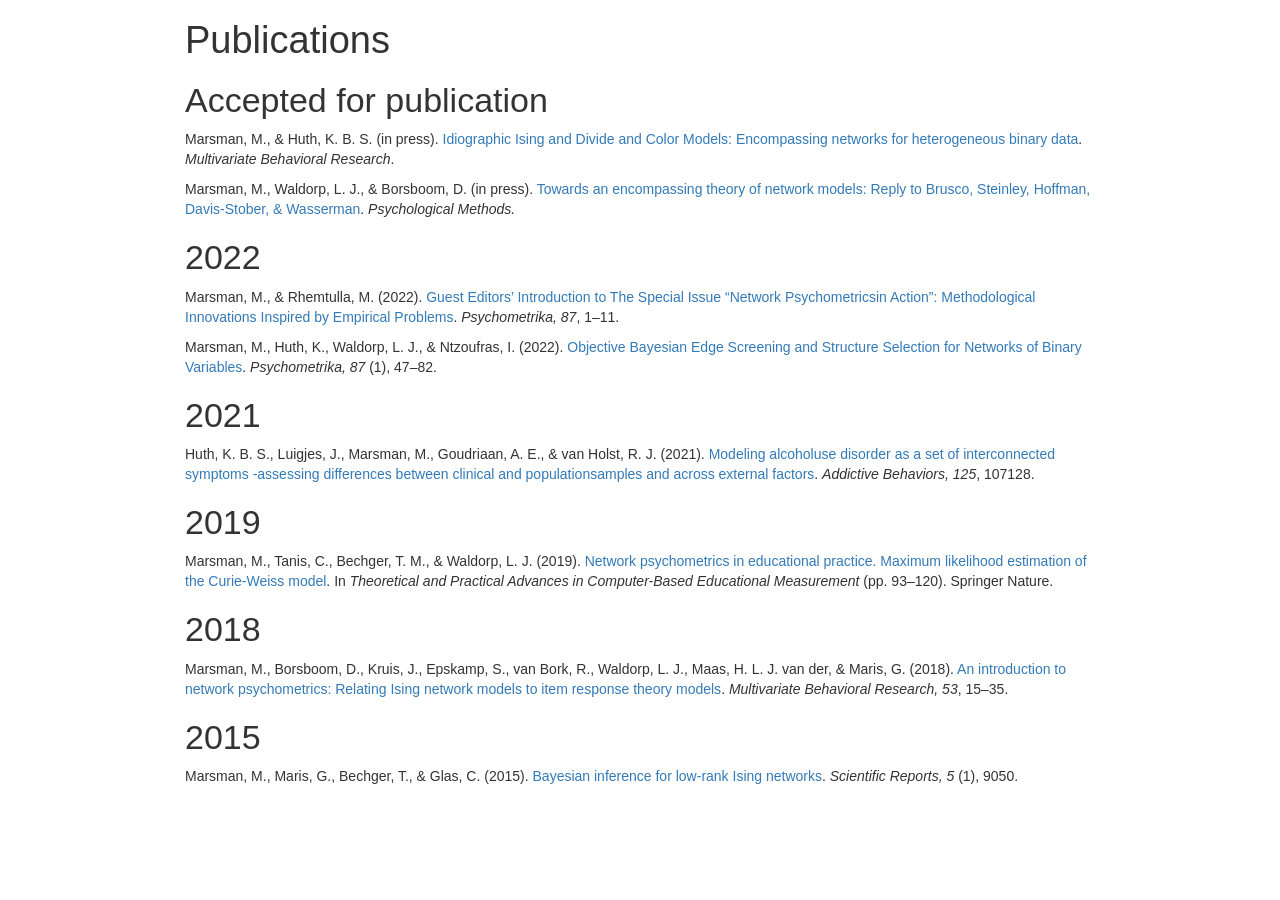
==== content/publication/_index.html @ 70ebfbbe "update literature in APA format" ====
<!DOCTYPE html>

<html>

<head>

<meta charset="utf-8" />
<meta name="generator" content="pandoc" />
<meta http-equiv="X-UA-Compatible" content="IE=EDGE" />




<title>Publications</title>

<script>// Pandoc 2.9 adds attributes on both header and div. We remove the former (to
// be compatible with the behavior of Pandoc < 2.8).
document.addEventListener('DOMContentLoaded', function(e) {
  var hs = document.querySelectorAll("div.section[class*='level'] > :first-child");
  var i, h, a;
  for (i = 0; i < hs.length; i++) {
    h = hs[i];
    if (!/^h[1-6]$/i.test(h.tagName)) continue;  // it should be a header h1-h6
    a = h.attributes;
    while (a.length > 0) h.removeAttribute(a[0].name);
  }
});
</script>
<script>/*! jQuery v3.6.0 | (c) OpenJS Foundation and other contributors | jquery.org/license */
!function(e,t){"use strict";"object"==typeof module&&"object"==typeof module.exports?module.exports=e.document?t(e,!0):function(e){if(!e.document)throw new Error("jQuery requires a window with a document");return t(e)}:t(e)}("undefined"!=typeof window?window:this,function(C,e){"use strict";var t=[],r=Object.getPrototypeOf,s=t.slice,g=t.flat?function(e){return t.flat.call(e)}:function(e){return t.concat.apply([],e)},u=t.push,i=t.indexOf,n={},o=n.toString,v=n.hasOwnProperty,a=v.toString,l=a.call(Object),y={},m=function(e){return"function"==typeof e&&"number"!=typeof e.nodeType&&"function"!=typeof e.item},x=function(e){return null!=e&&e===e.window},E=C.document,c={type:!0,src:!0,nonce:!0,noModule:!0};function b(e,t,n){var r,i,o=(n=n||E).createElement("script");if(o.text=e,t)for(r in c)(i=t[r]||t.getAttribute&&t.getAttribute(r))&&o.setAttribute(r,i);n.head.appendChild(o).parentNode.removeChild(o)}function w(e){return null==e?e+"":"object"==typeof e||"function"==typeof e?n[o.call(e)]||"object":typeof e}var f="3.6.0",S=function(e,t){return new S.fn.init(e,t)};function p(e){var t=!!e&&"length"in e&&e.length,n=w(e);return!m(e)&&!x(e)&&("array"===n||0===t||"number"==typeof t&&0<t&&t-1 in e)}S.fn=S.prototype={jquery:f,constructor:S,length:0,toArray:function(){return s.call(this)},get:function(e){return null==e?s.call(this):e<0?this[e+this.length]:this[e]},pushStack:function(e){var t=S.merge(this.constructor(),e);return t.prevObject=this,t},each:function(e){return S.each(this,e)},map:function(n){return this.pushStack(S.map(this,function(e,t){return n.call(e,t,e)}))},slice:function(){return this.pushStack(s.apply(this,arguments))},first:function(){return this.eq(0)},last:function(){return this.eq(-1)},even:function(){return this.pushStack(S.grep(this,function(e,t){return(t+1)%2}))},odd:function(){return this.pushStack(S.grep(this,function(e,t){return t%2}))},eq:function(e){var t=this.length,n=+e+(e<0?t:0);return this.pushStack(0<=n&&n<t?[this[n]]:[])},end:function(){return this.prevObject||this.constructor()},push:u,sort:t.sort,splice:t.splice},S.extend=S.fn.extend=function(){var e,t,n,r,i,o,a=arguments[0]||{},s=1,u=arguments.length,l=!1;for("boolean"==typeof a&&(l=a,a=arguments[s]||{},s++),"object"==typeof a||m(a)||(a={}),s===u&&(a=this,s--);s<u;s++)if(null!=(e=arguments[s]))for(t in e)r=e[t],"__proto__"!==t&&a!==r&&(l&&r&&(S.isPlainObject(r)||(i=Array.isArray(r)))?(n=a[t],o=i&&!Array.isArray(n)?[]:i||S.isPlainObject(n)?n:{},i=!1,a[t]=S.extend(l,o,r)):void 0!==r&&(a[t]=r));return a},S.extend({expando:"jQuery"+(f+Math.random()).replace(/\D/g,""),isReady:!0,error:function(e){throw new Error(e)},noop:function(){},isPlainObject:function(e){var t,n;return!(!e||"[object Object]"!==o.call(e))&&(!(t=r(e))||"function"==typeof(n=v.call(t,"constructor")&&t.constructor)&&a.call(n)===l)},isEmptyObject:function(e){var t;for(t in e)return!1;return!0},globalEval:function(e,t,n){b(e,{nonce:t&&t.nonce},n)},each:function(e,t){var n,r=0;if(p(e)){for(n=e.length;r<n;r++)if(!1===t.call(e[r],r,e[r]))break}else for(r in e)if(!1===t.call(e[r],r,e[r]))break;return e},makeArray:function(e,t){var n=t||[];return null!=e&&(p(Object(e))?S.merge(n,"string"==typeof e?[e]:e):u.call(n,e)),n},inArray:function(e,t,n){return null==t?-1:i.call(t,e,n)},merge:function(e,t){for(var n=+t.length,r=0,i=e.length;r<n;r++)e[i++]=t[r];return e.length=i,e},grep:function(e,t,n){for(var r=[],i=0,o=e.length,a=!n;i<o;i++)!t(e[i],i)!==a&&r.push(e[i]);return r},map:function(e,t,n){var r,i,o=0,a=[];if(p(e))for(r=e.length;o<r;o++)null!=(i=t(e[o],o,n))&&a.push(i);else for(o in e)null!=(i=t(e[o],o,n))&&a.push(i);return g(a)},guid:1,support:y}),"function"==typeof Symbol&&(S.fn[Symbol.iterator]=t[Symbol.iterator]),S.each("Boolean Number String Function Array Date RegExp Object Error Symbol".split(" "),function(e,t){n["[object "+t+"]"]=t.toLowerCase()});var d=function(n){var e,d,b,o,i,h,f,g,w,u,l,T,C,a,E,v,s,c,y,S="sizzle"+1*new Date,p=n.document,k=0,r=0,m=ue(),x=ue(),A=ue(),N=ue(),j=function(e,t){return e===t&&(l=!0),0},D={}.hasOwnProperty,t=[],q=t.pop,L=t.push,H=t.push,O=t.slice,P=function(e,t){for(var n=0,r=e.length;n<r;n++)if(e[n]===t)return n;return-1},R="checked|selected|async|autofocus|autoplay|controls|defer|disabled|hidden|ismap|loop|multiple|open|readonly|required|scoped",M="[\\x20\\t\\r\\n\\f]",I="(?:\\\\[\\da-fA-F]{1,6}"+M+"?|\\\\[^\\r\\n\\f]|[\\w-]|[^\0-\\x7f])+",W="\\["+M+"*("+I+")(?:"+M+"*([*^$|!~]?=)"+M+"*(?:'((?:\\\\.|[^\\\\'])*)'|\"((?:\\\\.|[^\\\\\"])*)\"|("+I+"))|)"+M+"*\\]",F=":("+I+")(?:\\((('((?:\\\\.|[^\\\\'])*)'|\"((?:\\\\.|[^\\\\\"])*)\")|((?:\\\\.|[^\\\\()[\\]]|"+W+")*)|.*)\\)|)",B=new RegExp(M+"+","g"),$=new RegExp("^"+M+"+|((?:^|[^\\\\])(?:\\\\.)*)"+M+"+$","g"),_=new RegExp("^"+M+"*,"+M+"*"),z=new RegExp("^"+M+"*([>+~]|"+M+")"+M+"*"),U=new RegExp(M+"|>"),X=new RegExp(F),V=new RegExp("^"+I+"$"),G={ID:new RegExp("^#("+I+")"),CLASS:new RegExp("^\\.("+I+")"),TAG:new RegExp("^("+I+"|[*])"),ATTR:new RegExp("^"+W),PSEUDO:new RegExp("^"+F),CHILD:new RegExp("^:(only|first|last|nth|nth-last)-(child|of-type)(?:\\("+M+"*(even|odd|(([+-]|)(\\d*)n|)"+M+"*(?:([+-]|)"+M+"*(\\d+)|))"+M+"*\\)|)","i"),bool:new RegExp("^(?:"+R+")$","i"),needsContext:new RegExp("^"+M+"*[>+~]|:(even|odd|eq|gt|lt|nth|first|last)(?:\\("+M+"*((?:-\\d)?\\d*)"+M+"*\\)|)(?=[^-]|$)","i")},Y=/HTML$/i,Q=/^(?:input|select|textarea|button)$/i,J=/^h\d$/i,K=/^[^{]+\{\s*\[native \w/,Z=/^(?:#([\w-]+)|(\w+)|\.([\w-]+))$/,ee=/[+~]/,te=new RegExp("\\\\[\\da-fA-F]{1,6}"+M+"?|\\\\([^\\r\\n\\f])","g"),ne=function(e,t){var n="0x"+e.slice(1)-65536;return t||(n<0?String.fromCharCode(n+65536):String.fromCharCode(n>>10|55296,1023&n|56320))},re=/([\0-\x1f\x7f]|^-?\d)|^-$|[^\0-\x1f\x7f-\uFFFF\w-]/g,ie=function(e,t){return t?"\0"===e?"\ufffd":e.slice(0,-1)+"\\"+e.charCodeAt(e.length-1).toString(16)+" ":"\\"+e},oe=function(){T()},ae=be(function(e){return!0===e.disabled&&"fieldset"===e.nodeName.toLowerCase()},{dir:"parentNode",next:"legend"});try{H.apply(t=O.call(p.childNodes),p.childNodes),t[p.childNodes.length].nodeType}catch(e){H={apply:t.length?function(e,t){L.apply(e,O.call(t))}:function(e,t){var n=e.length,r=0;while(e[n++]=t[r++]);e.length=n-1}}}function se(t,e,n,r){var i,o,a,s,u,l,c,f=e&&e.ownerDocument,p=e?e.nodeType:9;if(n=n||[],"string"!=typeof t||!t||1!==p&&9!==p&&11!==p)return n;if(!r&&(T(e),e=e||C,E)){if(11!==p&&(u=Z.exec(t)))if(i=u[1]){if(9===p){if(!(a=e.getElementById(i)))return n;if(a.id===i)return n.push(a),n}else if(f&&(a=f.getElementById(i))&&y(e,a)&&a.id===i)return n.push(a),n}else{if(u[2])return H.apply(n,e.getElementsByTagName(t)),n;if((i=u[3])&&d.getElementsByClassName&&e.getElementsByClassName)return H.apply(n,e.getElementsByClassName(i)),n}if(d.qsa&&!N[t+" "]&&(!v||!v.test(t))&&(1!==p||"object"!==e.nodeName.toLowerCase())){if(c=t,f=e,1===p&&(U.test(t)||z.test(t))){(f=ee.test(t)&&ye(e.parentNode)||e)===e&&d.scope||((s=e.getAttribute("id"))?s=s.replace(re,ie):e.setAttribute("id",s=S)),o=(l=h(t)).length;while(o--)l[o]=(s?"#"+s:":scope")+" "+xe(l[o]);c=l.join(",")}try{return H.apply(n,f.querySelectorAll(c)),n}catch(e){N(t,!0)}finally{s===S&&e.removeAttribute("id")}}}return g(t.replace($,"$1"),e,n,r)}function ue(){var r=[];return function e(t,n){return r.push(t+" ")>b.cacheLength&&delete e[r.shift()],e[t+" "]=n}}function le(e){return e[S]=!0,e}function ce(e){var t=C.createElement("fieldset");try{return!!e(t)}catch(e){return!1}finally{t.parentNode&&t.parentNode.removeChild(t),t=null}}function fe(e,t){var n=e.split("|"),r=n.length;while(r--)b.attrHandle[n[r]]=t}function pe(e,t){var n=t&&e,r=n&&1===e.nodeType&&1===t.nodeType&&e.sourceIndex-t.sourceIndex;if(r)return r;if(n)while(n=n.nextSibling)if(n===t)return-1;return e?1:-1}function de(t){return function(e){return"input"===e.nodeName.toLowerCase()&&e.type===t}}function he(n){return function(e){var t=e.nodeName.toLowerCase();return("input"===t||"button"===t)&&e.type===n}}function ge(t){return function(e){return"form"in e?e.parentNode&&!1===e.disabled?"label"in e?"label"in e.parentNode?e.parentNode.disabled===t:e.disabled===t:e.isDisabled===t||e.isDisabled!==!t&&ae(e)===t:e.disabled===t:"label"in e&&e.disabled===t}}function ve(a){return le(function(o){return o=+o,le(function(e,t){var n,r=a([],e.length,o),i=r.length;while(i--)e[n=r[i]]&&(e[n]=!(t[n]=e[n]))})})}function ye(e){return e&&"undefined"!=typeof e.getElementsByTagName&&e}for(e in d=se.support={},i=se.isXML=function(e){var t=e&&e.namespaceURI,n=e&&(e.ownerDocument||e).documentElement;return!Y.test(t||n&&n.nodeName||"HTML")},T=se.setDocument=function(e){var t,n,r=e?e.ownerDocument||e:p;return r!=C&&9===r.nodeType&&r.documentElement&&(a=(C=r).documentElement,E=!i(C),p!=C&&(n=C.defaultView)&&n.top!==n&&(n.addEventListener?n.addEventListener("unload",oe,!1):n.attachEvent&&n.attachEvent("onunload",oe)),d.scope=ce(function(e){return a.appendChild(e).appendChild(C.createElement("div")),"undefined"!=typeof e.querySelectorAll&&!e.querySelectorAll(":scope fieldset div").length}),d.attributes=ce(function(e){return e.className="i",!e.getAttribute("className")}),d.getElementsByTagName=ce(function(e){return e.appendChild(C.createComment("")),!e.getElementsByTagName("*").length}),d.getElementsByClassName=K.test(C.getElementsByClassName),d.getById=ce(function(e){return a.appendChild(e).id=S,!C.getElementsByName||!C.getElementsByName(S).length}),d.getById?(b.filter.ID=function(e){var t=e.replace(te,ne);return function(e){return e.getAttribute("id")===t}},b.find.ID=function(e,t){if("undefined"!=typeof t.getElementById&&E){var n=t.getElementById(e);return n?[n]:[]}}):(b.filter.ID=function(e){var n=e.replace(te,ne);return function(e){var t="undefined"!=typeof e.getAttributeNode&&e.getAttributeNode("id");return t&&t.value===n}},b.find.ID=function(e,t){if("undefined"!=typeof t.getElementById&&E){var n,r,i,o=t.getElementById(e);if(o){if((n=o.getAttributeNode("id"))&&n.value===e)return[o];i=t.getElementsByName(e),r=0;while(o=i[r++])if((n=o.getAttributeNode("id"))&&n.value===e)return[o]}return[]}}),b.find.TAG=d.getElementsByTagName?function(e,t){return"undefined"!=typeof t.getElementsByTagName?t.getElementsByTagName(e):d.qsa?t.querySelectorAll(e):void 0}:function(e,t){var n,r=[],i=0,o=t.getElementsByTagName(e);if("*"===e){while(n=o[i++])1===n.nodeType&&r.push(n);return r}return o},b.find.CLASS=d.getElementsByClassName&&function(e,t){if("undefined"!=typeof t.getElementsByClassName&&E)return t.getElementsByClassName(e)},s=[],v=[],(d.qsa=K.test(C.querySelectorAll))&&(ce(function(e){var t;a.appendChild(e).innerHTML="<a id='"+S+"'></a><select id='"+S+"-\r\\' msallowcapture=''><option selected=''></option></select>",e.querySelectorAll("[msallowcapture^='']").length&&v.push("[*^$]="+M+"*(?:''|\"\")"),e.querySelectorAll("[selected]").length||v.push("\\["+M+"*(?:value|"+R+")"),e.querySelectorAll("[id~="+S+"-]").length||v.push("~="),(t=C.createElement("input")).setAttribute("name",""),e.appendChild(t),e.querySelectorAll("[name='']").length||v.push("\\["+M+"*name"+M+"*="+M+"*(?:''|\"\")"),e.querySelectorAll(":checked").length||v.push(":checked"),e.querySelectorAll("a#"+S+"+*").length||v.push(".#.+[+~]"),e.querySelectorAll("\\\f"),v.push("[\\r\\n\\f]")}),ce(function(e){e.innerHTML="<a href='' disabled='disabled'></a><select disabled='disabled'><option/></select>";var t=C.createElement("input");t.setAttribute("type","hidden"),e.appendChild(t).setAttribute("name","D"),e.querySelectorAll("[name=d]").length&&v.push("name"+M+"*[*^$|!~]?="),2!==e.querySelectorAll(":enabled").length&&v.push(":enabled",":disabled"),a.appendChild(e).disabled=!0,2!==e.querySelectorAll(":disabled").length&&v.push(":enabled",":disabled"),e.querySelectorAll("*,:x"),v.push(",.*:")})),(d.matchesSelector=K.test(c=a.matches||a.webkitMatchesSelector||a.mozMatchesSelector||a.oMatchesSelector||a.msMatchesSelector))&&ce(function(e){d.disconnectedMatch=c.call(e,"*"),c.call(e,"[s!='']:x"),s.push("!=",F)}),v=v.length&&new RegExp(v.join("|")),s=s.length&&new RegExp(s.join("|")),t=K.test(a.compareDocumentPosition),y=t||K.test(a.contains)?function(e,t){var n=9===e.nodeType?e.documentElement:e,r=t&&t.parentNode;return e===r||!(!r||1!==r.nodeType||!(n.contains?n.contains(r):e.compareDocumentPosition&&16&e.compareDocumentPosition(r)))}:function(e,t){if(t)while(t=t.parentNode)if(t===e)return!0;return!1},j=t?function(e,t){if(e===t)return l=!0,0;var n=!e.compareDocumentPosition-!t.compareDocumentPosition;return n||(1&(n=(e.ownerDocument||e)==(t.ownerDocument||t)?e.compareDocumentPosition(t):1)||!d.sortDetached&&t.compareDocumentPosition(e)===n?e==C||e.ownerDocument==p&&y(p,e)?-1:t==C||t.ownerDocument==p&&y(p,t)?1:u?P(u,e)-P(u,t):0:4&n?-1:1)}:function(e,t){if(e===t)return l=!0,0;var n,r=0,i=e.parentNode,o=t.parentNode,a=[e],s=[t];if(!i||!o)return e==C?-1:t==C?1:i?-1:o?1:u?P(u,e)-P(u,t):0;if(i===o)return pe(e,t);n=e;while(n=n.parentNode)a.unshift(n);n=t;while(n=n.parentNode)s.unshift(n);while(a[r]===s[r])r++;return r?pe(a[r],s[r]):a[r]==p?-1:s[r]==p?1:0}),C},se.matches=function(e,t){return se(e,null,null,t)},se.matchesSelector=function(e,t){if(T(e),d.matchesSelector&&E&&!N[t+" "]&&(!s||!s.test(t))&&(!v||!v.test(t)))try{var n=c.call(e,t);if(n||d.disconnectedMatch||e.document&&11!==e.document.nodeType)return n}catch(e){N(t,!0)}return 0<se(t,C,null,[e]).length},se.contains=function(e,t){return(e.ownerDocument||e)!=C&&T(e),y(e,t)},se.attr=function(e,t){(e.ownerDocument||e)!=C&&T(e);var n=b.attrHandle[t.toLowerCase()],r=n&&D.call(b.attrHandle,t.toLowerCase())?n(e,t,!E):void 0;return void 0!==r?r:d.attributes||!E?e.getAttribute(t):(r=e.getAttributeNode(t))&&r.specified?r.value:null},se.escape=function(e){return(e+"").replace(re,ie)},se.error=function(e){throw new Error("Syntax error, unrecognized expression: "+e)},se.uniqueSort=function(e){var t,n=[],r=0,i=0;if(l=!d.detectDuplicates,u=!d.sortStable&&e.slice(0),e.sort(j),l){while(t=e[i++])t===e[i]&&(r=n.push(i));while(r--)e.splice(n[r],1)}return u=null,e},o=se.getText=function(e){var t,n="",r=0,i=e.nodeType;if(i){if(1===i||9===i||11===i){if("string"==typeof e.textContent)return e.textContent;for(e=e.firstChild;e;e=e.nextSibling)n+=o(e)}else if(3===i||4===i)return e.nodeValue}else while(t=e[r++])n+=o(t);return n},(b=se.selectors={cacheLength:50,createPseudo:le,match:G,attrHandle:{},find:{},relative:{">":{dir:"parentNode",first:!0}," ":{dir:"parentNode"},"+":{dir:"previousSibling",first:!0},"~":{dir:"previousSibling"}},preFilter:{ATTR:function(e){return e[1]=e[1].replace(te,ne),e[3]=(e[3]||e[4]||e[5]||"").replace(te,ne),"~="===e[2]&&(e[3]=" "+e[3]+" "),e.slice(0,4)},CHILD:function(e){return e[1]=e[1].toLowerCase(),"nth"===e[1].slice(0,3)?(e[3]||se.error(e[0]),e[4]=+(e[4]?e[5]+(e[6]||1):2*("even"===e[3]||"odd"===e[3])),e[5]=+(e[7]+e[8]||"odd"===e[3])):e[3]&&se.error(e[0]),e},PSEUDO:function(e){var t,n=!e[6]&&e[2];return G.CHILD.test(e[0])?null:(e[3]?e[2]=e[4]||e[5]||"":n&&X.test(n)&&(t=h(n,!0))&&(t=n.indexOf(")",n.length-t)-n.length)&&(e[0]=e[0].slice(0,t),e[2]=n.slice(0,t)),e.slice(0,3))}},filter:{TAG:function(e){var t=e.replace(te,ne).toLowerCase();return"*"===e?function(){return!0}:function(e){return e.nodeName&&e.nodeName.toLowerCase()===t}},CLASS:function(e){var t=m[e+" "];return t||(t=new RegExp("(^|"+M+")"+e+"("+M+"|$)"))&&m(e,function(e){return t.test("string"==typeof e.className&&e.className||"undefined"!=typeof e.getAttribute&&e.getAttribute("class")||"")})},ATTR:function(n,r,i){return function(e){var t=se.attr(e,n);return null==t?"!="===r:!r||(t+="","="===r?t===i:"!="===r?t!==i:"^="===r?i&&0===t.indexOf(i):"*="===r?i&&-1<t.indexOf(i):"$="===r?i&&t.slice(-i.length)===i:"~="===r?-1<(" "+t.replace(B," ")+" ").indexOf(i):"|="===r&&(t===i||t.slice(0,i.length+1)===i+"-"))}},CHILD:function(h,e,t,g,v){var y="nth"!==h.slice(0,3),m="last"!==h.slice(-4),x="of-type"===e;return 1===g&&0===v?function(e){return!!e.parentNode}:function(e,t,n){var r,i,o,a,s,u,l=y!==m?"nextSibling":"previousSibling",c=e.parentNode,f=x&&e.nodeName.toLowerCase(),p=!n&&!x,d=!1;if(c){if(y){while(l){a=e;while(a=a[l])if(x?a.nodeName.toLowerCase()===f:1===a.nodeType)return!1;u=l="only"===h&&!u&&"nextSibling"}return!0}if(u=[m?c.firstChild:c.lastChild],m&&p){d=(s=(r=(i=(o=(a=c)[S]||(a[S]={}))[a.uniqueID]||(o[a.uniqueID]={}))[h]||[])[0]===k&&r[1])&&r[2],a=s&&c.childNodes[s];while(a=++s&&a&&a[l]||(d=s=0)||u.pop())if(1===a.nodeType&&++d&&a===e){i[h]=[k,s,d];break}}else if(p&&(d=s=(r=(i=(o=(a=e)[S]||(a[S]={}))[a.uniqueID]||(o[a.uniqueID]={}))[h]||[])[0]===k&&r[1]),!1===d)while(a=++s&&a&&a[l]||(d=s=0)||u.pop())if((x?a.nodeName.toLowerCase()===f:1===a.nodeType)&&++d&&(p&&((i=(o=a[S]||(a[S]={}))[a.uniqueID]||(o[a.uniqueID]={}))[h]=[k,d]),a===e))break;return(d-=v)===g||d%g==0&&0<=d/g}}},PSEUDO:function(e,o){var t,a=b.pseudos[e]||b.setFilters[e.toLowerCase()]||se.error("unsupported pseudo: "+e);return a[S]?a(o):1<a.length?(t=[e,e,"",o],b.setFilters.hasOwnProperty(e.toLowerCase())?le(function(e,t){var n,r=a(e,o),i=r.length;while(i--)e[n=P(e,r[i])]=!(t[n]=r[i])}):function(e){return a(e,0,t)}):a}},pseudos:{not:le(function(e){var r=[],i=[],s=f(e.replace($,"$1"));return s[S]?le(function(e,t,n,r){var i,o=s(e,null,r,[]),a=e.length;while(a--)(i=o[a])&&(e[a]=!(t[a]=i))}):function(e,t,n){return r[0]=e,s(r,null,n,i),r[0]=null,!i.pop()}}),has:le(function(t){return function(e){return 0<se(t,e).length}}),contains:le(function(t){return t=t.replace(te,ne),function(e){return-1<(e.textContent||o(e)).indexOf(t)}}),lang:le(function(n){return V.test(n||"")||se.error("unsupported lang: "+n),n=n.replace(te,ne).toLowerCase(),function(e){var t;do{if(t=E?e.lang:e.getAttribute("xml:lang")||e.getAttribute("lang"))return(t=t.toLowerCase())===n||0===t.indexOf(n+"-")}while((e=e.parentNode)&&1===e.nodeType);return!1}}),target:function(e){var t=n.location&&n.location.hash;return t&&t.slice(1)===e.id},root:function(e){return e===a},focus:function(e){return e===C.activeElement&&(!C.hasFocus||C.hasFocus())&&!!(e.type||e.href||~e.tabIndex)},enabled:ge(!1),disabled:ge(!0),checked:function(e){var t=e.nodeName.toLowerCase();return"input"===t&&!!e.checked||"option"===t&&!!e.selected},selected:function(e){return e.parentNode&&e.parentNode.selectedIndex,!0===e.selected},empty:function(e){for(e=e.firstChild;e;e=e.nextSibling)if(e.nodeType<6)return!1;return!0},parent:function(e){return!b.pseudos.empty(e)},header:function(e){return J.test(e.nodeName)},input:function(e){return Q.test(e.nodeName)},button:function(e){var t=e.nodeName.toLowerCase();return"input"===t&&"button"===e.type||"button"===t},text:function(e){var t;return"input"===e.nodeName.toLowerCase()&&"text"===e.type&&(null==(t=e.getAttribute("type"))||"text"===t.toLowerCase())},first:ve(function(){return[0]}),last:ve(function(e,t){return[t-1]}),eq:ve(function(e,t,n){return[n<0?n+t:n]}),even:ve(function(e,t){for(var n=0;n<t;n+=2)e.push(n);return e}),odd:ve(function(e,t){for(var n=1;n<t;n+=2)e.push(n);return e}),lt:ve(function(e,t,n){for(var r=n<0?n+t:t<n?t:n;0<=--r;)e.push(r);return e}),gt:ve(function(e,t,n){for(var r=n<0?n+t:n;++r<t;)e.push(r);return e})}}).pseudos.nth=b.pseudos.eq,{radio:!0,checkbox:!0,file:!0,password:!0,image:!0})b.pseudos[e]=de(e);for(e in{submit:!0,reset:!0})b.pseudos[e]=he(e);function me(){}function xe(e){for(var t=0,n=e.length,r="";t<n;t++)r+=e[t].value;return r}function be(s,e,t){var u=e.dir,l=e.next,c=l||u,f=t&&"parentNode"===c,p=r++;return e.first?function(e,t,n){while(e=e[u])if(1===e.nodeType||f)return s(e,t,n);return!1}:function(e,t,n){var r,i,o,a=[k,p];if(n){while(e=e[u])if((1===e.nodeType||f)&&s(e,t,n))return!0}else while(e=e[u])if(1===e.nodeType||f)if(i=(o=e[S]||(e[S]={}))[e.uniqueID]||(o[e.uniqueID]={}),l&&l===e.nodeName.toLowerCase())e=e[u]||e;else{if((r=i[c])&&r[0]===k&&r[1]===p)return a[2]=r[2];if((i[c]=a)[2]=s(e,t,n))return!0}return!1}}function we(i){return 1<i.length?function(e,t,n){var r=i.length;while(r--)if(!i[r](e,t,n))return!1;return!0}:i[0]}function Te(e,t,n,r,i){for(var o,a=[],s=0,u=e.length,l=null!=t;s<u;s++)(o=e[s])&&(n&&!n(o,r,i)||(a.push(o),l&&t.push(s)));return a}function Ce(d,h,g,v,y,e){return v&&!v[S]&&(v=Ce(v)),y&&!y[S]&&(y=Ce(y,e)),le(function(e,t,n,r){var i,o,a,s=[],u=[],l=t.length,c=e||function(e,t,n){for(var r=0,i=t.length;r<i;r++)se(e,t[r],n);return n}(h||"*",n.nodeType?[n]:n,[]),f=!d||!e&&h?c:Te(c,s,d,n,r),p=g?y||(e?d:l||v)?[]:t:f;if(g&&g(f,p,n,r),v){i=Te(p,u),v(i,[],n,r),o=i.length;while(o--)(a=i[o])&&(p[u[o]]=!(f[u[o]]=a))}if(e){if(y||d){if(y){i=[],o=p.length;while(o--)(a=p[o])&&i.push(f[o]=a);y(null,p=[],i,r)}o=p.length;while(o--)(a=p[o])&&-1<(i=y?P(e,a):s[o])&&(e[i]=!(t[i]=a))}}else p=Te(p===t?p.splice(l,p.length):p),y?y(null,t,p,r):H.apply(t,p)})}function Ee(e){for(var i,t,n,r=e.length,o=b.relative[e[0].type],a=o||b.relative[" "],s=o?1:0,u=be(function(e){return e===i},a,!0),l=be(function(e){return-1<P(i,e)},a,!0),c=[function(e,t,n){var r=!o&&(n||t!==w)||((i=t).nodeType?u(e,t,n):l(e,t,n));return i=null,r}];s<r;s++)if(t=b.relative[e[s].type])c=[be(we(c),t)];else{if((t=b.filter[e[s].type].apply(null,e[s].matches))[S]){for(n=++s;n<r;n++)if(b.relative[e[n].type])break;return Ce(1<s&&we(c),1<s&&xe(e.slice(0,s-1).concat({value:" "===e[s-2].type?"*":""})).replace($,"$1"),t,s<n&&Ee(e.slice(s,n)),n<r&&Ee(e=e.slice(n)),n<r&&xe(e))}c.push(t)}return we(c)}return me.prototype=b.filters=b.pseudos,b.setFilters=new me,h=se.tokenize=function(e,t){var n,r,i,o,a,s,u,l=x[e+" "];if(l)return t?0:l.slice(0);a=e,s=[],u=b.preFilter;while(a){for(o in n&&!(r=_.exec(a))||(r&&(a=a.slice(r[0].length)||a),s.push(i=[])),n=!1,(r=z.exec(a))&&(n=r.shift(),i.push({value:n,type:r[0].replace($," ")}),a=a.slice(n.length)),b.filter)!(r=G[o].exec(a))||u[o]&&!(r=u[o](r))||(n=r.shift(),i.push({value:n,type:o,matches:r}),a=a.slice(n.length));if(!n)break}return t?a.length:a?se.error(e):x(e,s).slice(0)},f=se.compile=function(e,t){var n,v,y,m,x,r,i=[],o=[],a=A[e+" "];if(!a){t||(t=h(e)),n=t.length;while(n--)(a=Ee(t[n]))[S]?i.push(a):o.push(a);(a=A(e,(v=o,m=0<(y=i).length,x=0<v.length,r=function(e,t,n,r,i){var o,a,s,u=0,l="0",c=e&&[],f=[],p=w,d=e||x&&b.find.TAG("*",i),h=k+=null==p?1:Math.random()||.1,g=d.length;for(i&&(w=t==C||t||i);l!==g&&null!=(o=d[l]);l++){if(x&&o){a=0,t||o.ownerDocument==C||(T(o),n=!E);while(s=v[a++])if(s(o,t||C,n)){r.push(o);break}i&&(k=h)}m&&((o=!s&&o)&&u--,e&&c.push(o))}if(u+=l,m&&l!==u){a=0;while(s=y[a++])s(c,f,t,n);if(e){if(0<u)while(l--)c[l]||f[l]||(f[l]=q.call(r));f=Te(f)}H.apply(r,f),i&&!e&&0<f.length&&1<u+y.length&&se.uniqueSort(r)}return i&&(k=h,w=p),c},m?le(r):r))).selector=e}return a},g=se.select=function(e,t,n,r){var i,o,a,s,u,l="function"==typeof e&&e,c=!r&&h(e=l.selector||e);if(n=n||[],1===c.length){if(2<(o=c[0]=c[0].slice(0)).length&&"ID"===(a=o[0]).type&&9===t.nodeType&&E&&b.relative[o[1].type]){if(!(t=(b.find.ID(a.matches[0].replace(te,ne),t)||[])[0]))return n;l&&(t=t.parentNode),e=e.slice(o.shift().value.length)}i=G.needsContext.test(e)?0:o.length;while(i--){if(a=o[i],b.relative[s=a.type])break;if((u=b.find[s])&&(r=u(a.matches[0].replace(te,ne),ee.test(o[0].type)&&ye(t.parentNode)||t))){if(o.splice(i,1),!(e=r.length&&xe(o)))return H.apply(n,r),n;break}}}return(l||f(e,c))(r,t,!E,n,!t||ee.test(e)&&ye(t.parentNode)||t),n},d.sortStable=S.split("").sort(j).join("")===S,d.detectDuplicates=!!l,T(),d.sortDetached=ce(function(e){return 1&e.compareDocumentPosition(C.createElement("fieldset"))}),ce(function(e){return e.innerHTML="<a href='#'></a>","#"===e.firstChild.getAttribute("href")})||fe("type|href|height|width",function(e,t,n){if(!n)return e.getAttribute(t,"type"===t.toLowerCase()?1:2)}),d.attributes&&ce(function(e){return e.innerHTML="<input/>",e.firstChild.setAttribute("value",""),""===e.firstChild.getAttribute("value")})||fe("value",function(e,t,n){if(!n&&"input"===e.nodeName.toLowerCase())return e.defaultValue}),ce(function(e){return null==e.getAttribute("disabled")})||fe(R,function(e,t,n){var r;if(!n)return!0===e[t]?t.toLowerCase():(r=e.getAttributeNode(t))&&r.specified?r.value:null}),se}(C);S.find=d,S.expr=d.selectors,S.expr[":"]=S.expr.pseudos,S.uniqueSort=S.unique=d.uniqueSort,S.text=d.getText,S.isXMLDoc=d.isXML,S.contains=d.contains,S.escapeSelector=d.escape;var h=function(e,t,n){var r=[],i=void 0!==n;while((e=e[t])&&9!==e.nodeType)if(1===e.nodeType){if(i&&S(e).is(n))break;r.push(e)}return r},T=function(e,t){for(var n=[];e;e=e.nextSibling)1===e.nodeType&&e!==t&&n.push(e);return n},k=S.expr.match.needsContext;function A(e,t){return e.nodeName&&e.nodeName.toLowerCase()===t.toLowerCase()}var N=/^<([a-z][^\/\0>:\x20\t\r\n\f]*)[\x20\t\r\n\f]*\/?>(?:<\/\1>|)$/i;function j(e,n,r){return m(n)?S.grep(e,function(e,t){return!!n.call(e,t,e)!==r}):n.nodeType?S.grep(e,function(e){return e===n!==r}):"string"!=typeof n?S.grep(e,function(e){return-1<i.call(n,e)!==r}):S.filter(n,e,r)}S.filter=function(e,t,n){var r=t[0];return n&&(e=":not("+e+")"),1===t.length&&1===r.nodeType?S.find.matchesSelector(r,e)?[r]:[]:S.find.matches(e,S.grep(t,function(e){return 1===e.nodeType}))},S.fn.extend({find:function(e){var t,n,r=this.length,i=this;if("string"!=typeof e)return this.pushStack(S(e).filter(function(){for(t=0;t<r;t++)if(S.contains(i[t],this))return!0}));for(n=this.pushStack([]),t=0;t<r;t++)S.find(e,i[t],n);return 1<r?S.uniqueSort(n):n},filter:function(e){return this.pushStack(j(this,e||[],!1))},not:function(e){return this.pushStack(j(this,e||[],!0))},is:function(e){return!!j(this,"string"==typeof e&&k.test(e)?S(e):e||[],!1).length}});var D,q=/^(?:\s*(<[\w\W]+>)[^>]*|#([\w-]+))$/;(S.fn.init=function(e,t,n){var r,i;if(!e)return this;if(n=n||D,"string"==typeof e){if(!(r="<"===e[0]&&">"===e[e.length-1]&&3<=e.length?[null,e,null]:q.exec(e))||!r[1]&&t)return!t||t.jquery?(t||n).find(e):this.constructor(t).find(e);if(r[1]){if(t=t instanceof S?t[0]:t,S.merge(this,S.parseHTML(r[1],t&&t.nodeType?t.ownerDocument||t:E,!0)),N.test(r[1])&&S.isPlainObject(t))for(r in t)m(this[r])?this[r](t[r]):this.attr(r,t[r]);return this}return(i=E.getElementById(r[2]))&&(this[0]=i,this.length=1),this}return e.nodeType?(this[0]=e,this.length=1,this):m(e)?void 0!==n.ready?n.ready(e):e(S):S.makeArray(e,this)}).prototype=S.fn,D=S(E);var L=/^(?:parents|prev(?:Until|All))/,H={children:!0,contents:!0,next:!0,prev:!0};function O(e,t){while((e=e[t])&&1!==e.nodeType);return e}S.fn.extend({has:function(e){var t=S(e,this),n=t.length;return this.filter(function(){for(var e=0;e<n;e++)if(S.contains(this,t[e]))return!0})},closest:function(e,t){var n,r=0,i=this.length,o=[],a="string"!=typeof e&&S(e);if(!k.test(e))for(;r<i;r++)for(n=this[r];n&&n!==t;n=n.parentNode)if(n.nodeType<11&&(a?-1<a.index(n):1===n.nodeType&&S.find.matchesSelector(n,e))){o.push(n);break}return this.pushStack(1<o.length?S.uniqueSort(o):o)},index:function(e){return e?"string"==typeof e?i.call(S(e),this[0]):i.call(this,e.jquery?e[0]:e):this[0]&&this[0].parentNode?this.first().prevAll().length:-1},add:function(e,t){return this.pushStack(S.uniqueSort(S.merge(this.get(),S(e,t))))},addBack:function(e){return this.add(null==e?this.prevObject:this.prevObject.filter(e))}}),S.each({parent:function(e){var t=e.parentNode;return t&&11!==t.nodeType?t:null},parents:function(e){return h(e,"parentNode")},parentsUntil:function(e,t,n){return h(e,"parentNode",n)},next:function(e){return O(e,"nextSibling")},prev:function(e){return O(e,"previousSibling")},nextAll:function(e){return h(e,"nextSibling")},prevAll:function(e){return h(e,"previousSibling")},nextUntil:function(e,t,n){return h(e,"nextSibling",n)},prevUntil:function(e,t,n){return h(e,"previousSibling",n)},siblings:function(e){return T((e.parentNode||{}).firstChild,e)},children:function(e){return T(e.firstChild)},contents:function(e){return null!=e.contentDocument&&r(e.contentDocument)?e.contentDocument:(A(e,"template")&&(e=e.content||e),S.merge([],e.childNodes))}},function(r,i){S.fn[r]=function(e,t){var n=S.map(this,i,e);return"Until"!==r.slice(-5)&&(t=e),t&&"string"==typeof t&&(n=S.filter(t,n)),1<this.length&&(H[r]||S.uniqueSort(n),L.test(r)&&n.reverse()),this.pushStack(n)}});var P=/[^\x20\t\r\n\f]+/g;function R(e){return e}function M(e){throw e}function I(e,t,n,r){var i;try{e&&m(i=e.promise)?i.call(e).done(t).fail(n):e&&m(i=e.then)?i.call(e,t,n):t.apply(void 0,[e].slice(r))}catch(e){n.apply(void 0,[e])}}S.Callbacks=function(r){var e,n;r="string"==typeof r?(e=r,n={},S.each(e.match(P)||[],function(e,t){n[t]=!0}),n):S.extend({},r);var i,t,o,a,s=[],u=[],l=-1,c=function(){for(a=a||r.once,o=i=!0;u.length;l=-1){t=u.shift();while(++l<s.length)!1===s[l].apply(t[0],t[1])&&r.stopOnFalse&&(l=s.length,t=!1)}r.memory||(t=!1),i=!1,a&&(s=t?[]:"")},f={add:function(){return s&&(t&&!i&&(l=s.length-1,u.push(t)),function n(e){S.each(e,function(e,t){m(t)?r.unique&&f.has(t)||s.push(t):t&&t.length&&"string"!==w(t)&&n(t)})}(arguments),t&&!i&&c()),this},remove:function(){return S.each(arguments,function(e,t){var n;while(-1<(n=S.inArray(t,s,n)))s.splice(n,1),n<=l&&l--}),this},has:function(e){return e?-1<S.inArray(e,s):0<s.length},empty:function(){return s&&(s=[]),this},disable:function(){return a=u=[],s=t="",this},disabled:function(){return!s},lock:function(){return a=u=[],t||i||(s=t=""),this},locked:function(){return!!a},fireWith:function(e,t){return a||(t=[e,(t=t||[]).slice?t.slice():t],u.push(t),i||c()),this},fire:function(){return f.fireWith(this,arguments),this},fired:function(){return!!o}};return f},S.extend({Deferred:function(e){var o=[["notify","progress",S.Callbacks("memory"),S.Callbacks("memory"),2],["resolve","done",S.Callbacks("once memory"),S.Callbacks("once memory"),0,"resolved"],["reject","fail",S.Callbacks("once memory"),S.Callbacks("once memory"),1,"rejected"]],i="pending",a={state:function(){return i},always:function(){return s.done(arguments).fail(arguments),this},"catch":function(e){return a.then(null,e)},pipe:function(){var i=arguments;return S.Deferred(function(r){S.each(o,function(e,t){var n=m(i[t[4]])&&i[t[4]];s[t[1]](function(){var e=n&&n.apply(this,arguments);e&&m(e.promise)?e.promise().progress(r.notify).done(r.resolve).fail(r.reject):r[t[0]+"With"](this,n?[e]:arguments)})}),i=null}).promise()},then:function(t,n,r){var u=0;function l(i,o,a,s){return function(){var n=this,r=arguments,e=function(){var e,t;if(!(i<u)){if((e=a.apply(n,r))===o.promise())throw new TypeError("Thenable self-resolution");t=e&&("object"==typeof e||"function"==typeof e)&&e.then,m(t)?s?t.call(e,l(u,o,R,s),l(u,o,M,s)):(u++,t.call(e,l(u,o,R,s),l(u,o,M,s),l(u,o,R,o.notifyWith))):(a!==R&&(n=void 0,r=[e]),(s||o.resolveWith)(n,r))}},t=s?e:function(){try{e()}catch(e){S.Deferred.exceptionHook&&S.Deferred.exceptionHook(e,t.stackTrace),u<=i+1&&(a!==M&&(n=void 0,r=[e]),o.rejectWith(n,r))}};i?t():(S.Deferred.getStackHook&&(t.stackTrace=S.Deferred.getStackHook()),C.setTimeout(t))}}return S.Deferred(function(e){o[0][3].add(l(0,e,m(r)?r:R,e.notifyWith)),o[1][3].add(l(0,e,m(t)?t:R)),o[2][3].add(l(0,e,m(n)?n:M))}).promise()},promise:function(e){return null!=e?S.extend(e,a):a}},s={};return S.each(o,function(e,t){var n=t[2],r=t[5];a[t[1]]=n.add,r&&n.add(function(){i=r},o[3-e][2].disable,o[3-e][3].disable,o[0][2].lock,o[0][3].lock),n.add(t[3].fire),s[t[0]]=function(){return s[t[0]+"With"](this===s?void 0:this,arguments),this},s[t[0]+"With"]=n.fireWith}),a.promise(s),e&&e.call(s,s),s},when:function(e){var n=arguments.length,t=n,r=Array(t),i=s.call(arguments),o=S.Deferred(),a=function(t){return function(e){r[t]=this,i[t]=1<arguments.length?s.call(arguments):e,--n||o.resolveWith(r,i)}};if(n<=1&&(I(e,o.done(a(t)).resolve,o.reject,!n),"pending"===o.state()||m(i[t]&&i[t].then)))return o.then();while(t--)I(i[t],a(t),o.reject);return o.promise()}});var W=/^(Eval|Internal|Range|Reference|Syntax|Type|URI)Error$/;S.Deferred.exceptionHook=function(e,t){C.console&&C.console.warn&&e&&W.test(e.name)&&C.console.warn("jQuery.Deferred exception: "+e.message,e.stack,t)},S.readyException=function(e){C.setTimeout(function(){throw e})};var F=S.Deferred();function B(){E.removeEventListener("DOMContentLoaded",B),C.removeEventListener("load",B),S.ready()}S.fn.ready=function(e){return F.then(e)["catch"](function(e){S.readyException(e)}),this},S.extend({isReady:!1,readyWait:1,ready:function(e){(!0===e?--S.readyWait:S.isReady)||(S.isReady=!0)!==e&&0<--S.readyWait||F.resolveWith(E,[S])}}),S.ready.then=F.then,"complete"===E.readyState||"loading"!==E.readyState&&!E.documentElement.doScroll?C.setTimeout(S.ready):(E.addEventListener("DOMContentLoaded",B),C.addEventListener("load",B));var $=function(e,t,n,r,i,o,a){var s=0,u=e.length,l=null==n;if("object"===w(n))for(s in i=!0,n)$(e,t,s,n[s],!0,o,a);else if(void 0!==r&&(i=!0,m(r)||(a=!0),l&&(a?(t.call(e,r),t=null):(l=t,t=function(e,t,n){return l.call(S(e),n)})),t))for(;s<u;s++)t(e[s],n,a?r:r.call(e[s],s,t(e[s],n)));return i?e:l?t.call(e):u?t(e[0],n):o},_=/^-ms-/,z=/-([a-z])/g;function U(e,t){return t.toUpperCase()}function X(e){return e.replace(_,"ms-").replace(z,U)}var V=function(e){return 1===e.nodeType||9===e.nodeType||!+e.nodeType};function G(){this.expando=S.expando+G.uid++}G.uid=1,G.prototype={cache:function(e){var t=e[this.expando];return t||(t={},V(e)&&(e.nodeType?e[this.expando]=t:Object.defineProperty(e,this.expando,{value:t,configurable:!0}))),t},set:function(e,t,n){var r,i=this.cache(e);if("string"==typeof t)i[X(t)]=n;else for(r in t)i[X(r)]=t[r];return i},get:function(e,t){return void 0===t?this.cache(e):e[this.expando]&&e[this.expando][X(t)]},access:function(e,t,n){return void 0===t||t&&"string"==typeof t&&void 0===n?this.get(e,t):(this.set(e,t,n),void 0!==n?n:t)},remove:function(e,t){var n,r=e[this.expando];if(void 0!==r){if(void 0!==t){n=(t=Array.isArray(t)?t.map(X):(t=X(t))in r?[t]:t.match(P)||[]).length;while(n--)delete r[t[n]]}(void 0===t||S.isEmptyObject(r))&&(e.nodeType?e[this.expando]=void 0:delete e[this.expando])}},hasData:function(e){var t=e[this.expando];return void 0!==t&&!S.isEmptyObject(t)}};var Y=new G,Q=new G,J=/^(?:\{[\w\W]*\}|\[[\w\W]*\])$/,K=/[A-Z]/g;function Z(e,t,n){var r,i;if(void 0===n&&1===e.nodeType)if(r="data-"+t.replace(K,"-$&").toLowerCase(),"string"==typeof(n=e.getAttribute(r))){try{n="true"===(i=n)||"false"!==i&&("null"===i?null:i===+i+""?+i:J.test(i)?JSON.parse(i):i)}catch(e){}Q.set(e,t,n)}else n=void 0;return n}S.extend({hasData:function(e){return Q.hasData(e)||Y.hasData(e)},data:function(e,t,n){return Q.access(e,t,n)},removeData:function(e,t){Q.remove(e,t)},_data:function(e,t,n){return Y.access(e,t,n)},_removeData:function(e,t){Y.remove(e,t)}}),S.fn.extend({data:function(n,e){var t,r,i,o=this[0],a=o&&o.attributes;if(void 0===n){if(this.length&&(i=Q.get(o),1===o.nodeType&&!Y.get(o,"hasDataAttrs"))){t=a.length;while(t--)a[t]&&0===(r=a[t].name).indexOf("data-")&&(r=X(r.slice(5)),Z(o,r,i[r]));Y.set(o,"hasDataAttrs",!0)}return i}return"object"==typeof n?this.each(function(){Q.set(this,n)}):$(this,function(e){var t;if(o&&void 0===e)return void 0!==(t=Q.get(o,n))?t:void 0!==(t=Z(o,n))?t:void 0;this.each(function(){Q.set(this,n,e)})},null,e,1<arguments.length,null,!0)},removeData:function(e){return this.each(function(){Q.remove(this,e)})}}),S.extend({queue:function(e,t,n){var r;if(e)return t=(t||"fx")+"queue",r=Y.get(e,t),n&&(!r||Array.isArray(n)?r=Y.access(e,t,S.makeArray(n)):r.push(n)),r||[]},dequeue:function(e,t){t=t||"fx";var n=S.queue(e,t),r=n.length,i=n.shift(),o=S._queueHooks(e,t);"inprogress"===i&&(i=n.shift(),r--),i&&("fx"===t&&n.unshift("inprogress"),delete o.stop,i.call(e,function(){S.dequeue(e,t)},o)),!r&&o&&o.empty.fire()},_queueHooks:function(e,t){var n=t+"queueHooks";return Y.get(e,n)||Y.access(e,n,{empty:S.Callbacks("once memory").add(function(){Y.remove(e,[t+"queue",n])})})}}),S.fn.extend({queue:function(t,n){var e=2;return"string"!=typeof t&&(n=t,t="fx",e--),arguments.length<e?S.queue(this[0],t):void 0===n?this:this.each(function(){var e=S.queue(this,t,n);S._queueHooks(this,t),"fx"===t&&"inprogress"!==e[0]&&S.dequeue(this,t)})},dequeue:function(e){return this.each(function(){S.dequeue(this,e)})},clearQueue:function(e){return this.queue(e||"fx",[])},promise:function(e,t){var n,r=1,i=S.Deferred(),o=this,a=this.length,s=function(){--r||i.resolveWith(o,[o])};"string"!=typeof e&&(t=e,e=void 0),e=e||"fx";while(a--)(n=Y.get(o[a],e+"queueHooks"))&&n.empty&&(r++,n.empty.add(s));return s(),i.promise(t)}});var ee=/[+-]?(?:\d*\.|)\d+(?:[eE][+-]?\d+|)/.source,te=new RegExp("^(?:([+-])=|)("+ee+")([a-z%]*)$","i"),ne=["Top","Right","Bottom","Left"],re=E.documentElement,ie=function(e){return S.contains(e.ownerDocument,e)},oe={composed:!0};re.getRootNode&&(ie=function(e){return S.contains(e.ownerDocument,e)||e.getRootNode(oe)===e.ownerDocument});var ae=function(e,t){return"none"===(e=t||e).style.display||""===e.style.display&&ie(e)&&"none"===S.css(e,"display")};function se(e,t,n,r){var i,o,a=20,s=r?function(){return r.cur()}:function(){return S.css(e,t,"")},u=s(),l=n&&n[3]||(S.cssNumber[t]?"":"px"),c=e.nodeType&&(S.cssNumber[t]||"px"!==l&&+u)&&te.exec(S.css(e,t));if(c&&c[3]!==l){u/=2,l=l||c[3],c=+u||1;while(a--)S.style(e,t,c+l),(1-o)*(1-(o=s()/u||.5))<=0&&(a=0),c/=o;c*=2,S.style(e,t,c+l),n=n||[]}return n&&(c=+c||+u||0,i=n[1]?c+(n[1]+1)*n[2]:+n[2],r&&(r.unit=l,r.start=c,r.end=i)),i}var ue={};function le(e,t){for(var n,r,i,o,a,s,u,l=[],c=0,f=e.length;c<f;c++)(r=e[c]).style&&(n=r.style.display,t?("none"===n&&(l[c]=Y.get(r,"display")||null,l[c]||(r.style.display="")),""===r.style.display&&ae(r)&&(l[c]=(u=a=o=void 0,a=(i=r).ownerDocument,s=i.nodeName,(u=ue[s])||(o=a.body.appendChild(a.createElement(s)),u=S.css(o,"display"),o.parentNode.removeChild(o),"none"===u&&(u="block"),ue[s]=u)))):"none"!==n&&(l[c]="none",Y.set(r,"display",n)));for(c=0;c<f;c++)null!=l[c]&&(e[c].style.display=l[c]);return e}S.fn.extend({show:function(){return le(this,!0)},hide:function(){return le(this)},toggle:function(e){return"boolean"==typeof e?e?this.show():this.hide():this.each(function(){ae(this)?S(this).show():S(this).hide()})}});var ce,fe,pe=/^(?:checkbox|radio)$/i,de=/<([a-z][^\/\0>\x20\t\r\n\f]*)/i,he=/^$|^module$|\/(?:java|ecma)script/i;ce=E.createDocumentFragment().appendChild(E.createElement("div")),(fe=E.createElement("input")).setAttribute("type","radio"),fe.setAttribute("checked","checked"),fe.setAttribute("name","t"),ce.appendChild(fe),y.checkClone=ce.cloneNode(!0).cloneNode(!0).lastChild.checked,ce.innerHTML="<textarea>x</textarea>",y.noCloneChecked=!!ce.cloneNode(!0).lastChild.defaultValue,ce.innerHTML="<option></option>",y.option=!!ce.lastChild;var ge={thead:[1,"<table>","</table>"],col:[2,"<table><colgroup>","</colgroup></table>"],tr:[2,"<table><tbody>","</tbody></table>"],td:[3,"<table><tbody><tr>","</tr></tbody></table>"],_default:[0,"",""]};function ve(e,t){var n;return n="undefined"!=typeof e.getElementsByTagName?e.getElementsByTagName(t||"*"):"undefined"!=typeof e.querySelectorAll?e.querySelectorAll(t||"*"):[],void 0===t||t&&A(e,t)?S.merge([e],n):n}function ye(e,t){for(var n=0,r=e.length;n<r;n++)Y.set(e[n],"globalEval",!t||Y.get(t[n],"globalEval"))}ge.tbody=ge.tfoot=ge.colgroup=ge.caption=ge.thead,ge.th=ge.td,y.option||(ge.optgroup=ge.option=[1,"<select multiple='multiple'>","</select>"]);var me=/<|&#?\w+;/;function xe(e,t,n,r,i){for(var o,a,s,u,l,c,f=t.createDocumentFragment(),p=[],d=0,h=e.length;d<h;d++)if((o=e[d])||0===o)if("object"===w(o))S.merge(p,o.nodeType?[o]:o);else if(me.test(o)){a=a||f.appendChild(t.createElement("div")),s=(de.exec(o)||["",""])[1].toLowerCase(),u=ge[s]||ge._default,a.innerHTML=u[1]+S.htmlPrefilter(o)+u[2],c=u[0];while(c--)a=a.lastChild;S.merge(p,a.childNodes),(a=f.firstChild).textContent=""}else p.push(t.createTextNode(o));f.textContent="",d=0;while(o=p[d++])if(r&&-1<S.inArray(o,r))i&&i.push(o);else if(l=ie(o),a=ve(f.appendChild(o),"script"),l&&ye(a),n){c=0;while(o=a[c++])he.test(o.type||"")&&n.push(o)}return f}var be=/^([^.]*)(?:\.(.+)|)/;function we(){return!0}function Te(){return!1}function Ce(e,t){return e===function(){try{return E.activeElement}catch(e){}}()==("focus"===t)}function Ee(e,t,n,r,i,o){var a,s;if("object"==typeof t){for(s in"string"!=typeof n&&(r=r||n,n=void 0),t)Ee(e,s,n,r,t[s],o);return e}if(null==r&&null==i?(i=n,r=n=void 0):null==i&&("string"==typeof n?(i=r,r=void 0):(i=r,r=n,n=void 0)),!1===i)i=Te;else if(!i)return e;return 1===o&&(a=i,(i=function(e){return S().off(e),a.apply(this,arguments)}).guid=a.guid||(a.guid=S.guid++)),e.each(function(){S.event.add(this,t,i,r,n)})}function Se(e,i,o){o?(Y.set(e,i,!1),S.event.add(e,i,{namespace:!1,handler:function(e){var t,n,r=Y.get(this,i);if(1&e.isTrigger&&this[i]){if(r.length)(S.event.special[i]||{}).delegateType&&e.stopPropagation();else if(r=s.call(arguments),Y.set(this,i,r),t=o(this,i),this[i](),r!==(n=Y.get(this,i))||t?Y.set(this,i,!1):n={},r!==n)return e.stopImmediatePropagation(),e.preventDefault(),n&&n.value}else r.length&&(Y.set(this,i,{value:S.event.trigger(S.extend(r[0],S.Event.prototype),r.slice(1),this)}),e.stopImmediatePropagation())}})):void 0===Y.get(e,i)&&S.event.add(e,i,we)}S.event={global:{},add:function(t,e,n,r,i){var o,a,s,u,l,c,f,p,d,h,g,v=Y.get(t);if(V(t)){n.handler&&(n=(o=n).handler,i=o.selector),i&&S.find.matchesSelector(re,i),n.guid||(n.guid=S.guid++),(u=v.events)||(u=v.events=Object.create(null)),(a=v.handle)||(a=v.handle=function(e){return"undefined"!=typeof S&&S.event.triggered!==e.type?S.event.dispatch.apply(t,arguments):void 0}),l=(e=(e||"").match(P)||[""]).length;while(l--)d=g=(s=be.exec(e[l])||[])[1],h=(s[2]||"").split(".").sort(),d&&(f=S.event.special[d]||{},d=(i?f.delegateType:f.bindType)||d,f=S.event.special[d]||{},c=S.extend({type:d,origType:g,data:r,handler:n,guid:n.guid,selector:i,needsContext:i&&S.expr.match.needsContext.test(i),namespace:h.join(".")},o),(p=u[d])||((p=u[d]=[]).delegateCount=0,f.setup&&!1!==f.setup.call(t,r,h,a)||t.addEventListener&&t.addEventListener(d,a)),f.add&&(f.add.call(t,c),c.handler.guid||(c.handler.guid=n.guid)),i?p.splice(p.delegateCount++,0,c):p.push(c),S.event.global[d]=!0)}},remove:function(e,t,n,r,i){var o,a,s,u,l,c,f,p,d,h,g,v=Y.hasData(e)&&Y.get(e);if(v&&(u=v.events)){l=(t=(t||"").match(P)||[""]).length;while(l--)if(d=g=(s=be.exec(t[l])||[])[1],h=(s[2]||"").split(".").sort(),d){f=S.event.special[d]||{},p=u[d=(r?f.delegateType:f.bindType)||d]||[],s=s[2]&&new RegExp("(^|\\.)"+h.join("\\.(?:.*\\.|)")+"(\\.|$)"),a=o=p.length;while(o--)c=p[o],!i&&g!==c.origType||n&&n.guid!==c.guid||s&&!s.test(c.namespace)||r&&r!==c.selector&&("**"!==r||!c.selector)||(p.splice(o,1),c.selector&&p.delegateCount--,f.remove&&f.remove.call(e,c));a&&!p.length&&(f.teardown&&!1!==f.teardown.call(e,h,v.handle)||S.removeEvent(e,d,v.handle),delete u[d])}else for(d in u)S.event.remove(e,d+t[l],n,r,!0);S.isEmptyObject(u)&&Y.remove(e,"handle events")}},dispatch:function(e){var t,n,r,i,o,a,s=new Array(arguments.length),u=S.event.fix(e),l=(Y.get(this,"events")||Object.create(null))[u.type]||[],c=S.event.special[u.type]||{};for(s[0]=u,t=1;t<arguments.length;t++)s[t]=arguments[t];if(u.delegateTarget=this,!c.preDispatch||!1!==c.preDispatch.call(this,u)){a=S.event.handlers.call(this,u,l),t=0;while((i=a[t++])&&!u.isPropagationStopped()){u.currentTarget=i.elem,n=0;while((o=i.handlers[n++])&&!u.isImmediatePropagationStopped())u.rnamespace&&!1!==o.namespace&&!u.rnamespace.test(o.namespace)||(u.handleObj=o,u.data=o.data,void 0!==(r=((S.event.special[o.origType]||{}).handle||o.handler).apply(i.elem,s))&&!1===(u.result=r)&&(u.preventDefault(),u.stopPropagation()))}return c.postDispatch&&c.postDispatch.call(this,u),u.result}},handlers:function(e,t){var n,r,i,o,a,s=[],u=t.delegateCount,l=e.target;if(u&&l.nodeType&&!("click"===e.type&&1<=e.button))for(;l!==this;l=l.parentNode||this)if(1===l.nodeType&&("click"!==e.type||!0!==l.disabled)){for(o=[],a={},n=0;n<u;n++)void 0===a[i=(r=t[n]).selector+" "]&&(a[i]=r.needsContext?-1<S(i,this).index(l):S.find(i,this,null,[l]).length),a[i]&&o.push(r);o.length&&s.push({elem:l,handlers:o})}return l=this,u<t.length&&s.push({elem:l,handlers:t.slice(u)}),s},addProp:function(t,e){Object.defineProperty(S.Event.prototype,t,{enumerable:!0,configurable:!0,get:m(e)?function(){if(this.originalEvent)return e(this.originalEvent)}:function(){if(this.originalEvent)return this.originalEvent[t]},set:function(e){Object.defineProperty(this,t,{enumerable:!0,configurable:!0,writable:!0,value:e})}})},fix:function(e){return e[S.expando]?e:new S.Event(e)},special:{load:{noBubble:!0},click:{setup:function(e){var t=this||e;return pe.test(t.type)&&t.click&&A(t,"input")&&Se(t,"click",we),!1},trigger:function(e){var t=this||e;return pe.test(t.type)&&t.click&&A(t,"input")&&Se(t,"click"),!0},_default:function(e){var t=e.target;return pe.test(t.type)&&t.click&&A(t,"input")&&Y.get(t,"click")||A(t,"a")}},beforeunload:{postDispatch:function(e){void 0!==e.result&&e.originalEvent&&(e.originalEvent.returnValue=e.result)}}}},S.removeEvent=function(e,t,n){e.removeEventListener&&e.removeEventListener(t,n)},S.Event=function(e,t){if(!(this instanceof S.Event))return new S.Event(e,t);e&&e.type?(this.originalEvent=e,this.type=e.type,this.isDefaultPrevented=e.defaultPrevented||void 0===e.defaultPrevented&&!1===e.returnValue?we:Te,this.target=e.target&&3===e.target.nodeType?e.target.parentNode:e.target,this.currentTarget=e.currentTarget,this.relatedTarget=e.relatedTarget):this.type=e,t&&S.extend(this,t),this.timeStamp=e&&e.timeStamp||Date.now(),this[S.expando]=!0},S.Event.prototype={constructor:S.Event,isDefaultPrevented:Te,isPropagationStopped:Te,isImmediatePropagationStopped:Te,isSimulated:!1,preventDefault:function(){var e=this.originalEvent;this.isDefaultPrevented=we,e&&!this.isSimulated&&e.preventDefault()},stopPropagation:function(){var e=this.originalEvent;this.isPropagationStopped=we,e&&!this.isSimulated&&e.stopPropagation()},stopImmediatePropagation:function(){var e=this.originalEvent;this.isImmediatePropagationStopped=we,e&&!this.isSimulated&&e.stopImmediatePropagation(),this.stopPropagation()}},S.each({altKey:!0,bubbles:!0,cancelable:!0,changedTouches:!0,ctrlKey:!0,detail:!0,eventPhase:!0,metaKey:!0,pageX:!0,pageY:!0,shiftKey:!0,view:!0,"char":!0,code:!0,charCode:!0,key:!0,keyCode:!0,button:!0,buttons:!0,clientX:!0,clientY:!0,offsetX:!0,offsetY:!0,pointerId:!0,pointerType:!0,screenX:!0,screenY:!0,targetTouches:!0,toElement:!0,touches:!0,which:!0},S.event.addProp),S.each({focus:"focusin",blur:"focusout"},function(e,t){S.event.special[e]={setup:function(){return Se(this,e,Ce),!1},trigger:function(){return Se(this,e),!0},_default:function(){return!0},delegateType:t}}),S.each({mouseenter:"mouseover",mouseleave:"mouseout",pointerenter:"pointerover",pointerleave:"pointerout"},function(e,i){S.event.special[e]={delegateType:i,bindType:i,handle:function(e){var t,n=e.relatedTarget,r=e.handleObj;return n&&(n===this||S.contains(this,n))||(e.type=r.origType,t=r.handler.apply(this,arguments),e.type=i),t}}}),S.fn.extend({on:function(e,t,n,r){return Ee(this,e,t,n,r)},one:function(e,t,n,r){return Ee(this,e,t,n,r,1)},off:function(e,t,n){var r,i;if(e&&e.preventDefault&&e.handleObj)return r=e.handleObj,S(e.delegateTarget).off(r.namespace?r.origType+"."+r.namespace:r.origType,r.selector,r.handler),this;if("object"==typeof e){for(i in e)this.off(i,t,e[i]);return this}return!1!==t&&"function"!=typeof t||(n=t,t=void 0),!1===n&&(n=Te),this.each(function(){S.event.remove(this,e,n,t)})}});var ke=/<script|<style|<link/i,Ae=/checked\s*(?:[^=]|=\s*.checked.)/i,Ne=/^\s*<!(?:\[CDATA\[|--)|(?:\]\]|--)>\s*$/g;function je(e,t){return A(e,"table")&&A(11!==t.nodeType?t:t.firstChild,"tr")&&S(e).children("tbody")[0]||e}function De(e){return e.type=(null!==e.getAttribute("type"))+"/"+e.type,e}function qe(e){return"true/"===(e.type||"").slice(0,5)?e.type=e.type.slice(5):e.removeAttribute("type"),e}function Le(e,t){var n,r,i,o,a,s;if(1===t.nodeType){if(Y.hasData(e)&&(s=Y.get(e).events))for(i in Y.remove(t,"handle events"),s)for(n=0,r=s[i].length;n<r;n++)S.event.add(t,i,s[i][n]);Q.hasData(e)&&(o=Q.access(e),a=S.extend({},o),Q.set(t,a))}}function He(n,r,i,o){r=g(r);var e,t,a,s,u,l,c=0,f=n.length,p=f-1,d=r[0],h=m(d);if(h||1<f&&"string"==typeof d&&!y.checkClone&&Ae.test(d))return n.each(function(e){var t=n.eq(e);h&&(r[0]=d.call(this,e,t.html())),He(t,r,i,o)});if(f&&(t=(e=xe(r,n[0].ownerDocument,!1,n,o)).firstChild,1===e.childNodes.length&&(e=t),t||o)){for(s=(a=S.map(ve(e,"script"),De)).length;c<f;c++)u=e,c!==p&&(u=S.clone(u,!0,!0),s&&S.merge(a,ve(u,"script"))),i.call(n[c],u,c);if(s)for(l=a[a.length-1].ownerDocument,S.map(a,qe),c=0;c<s;c++)u=a[c],he.test(u.type||"")&&!Y.access(u,"globalEval")&&S.contains(l,u)&&(u.src&&"module"!==(u.type||"").toLowerCase()?S._evalUrl&&!u.noModule&&S._evalUrl(u.src,{nonce:u.nonce||u.getAttribute("nonce")},l):b(u.textContent.replace(Ne,""),u,l))}return n}function Oe(e,t,n){for(var r,i=t?S.filter(t,e):e,o=0;null!=(r=i[o]);o++)n||1!==r.nodeType||S.cleanData(ve(r)),r.parentNode&&(n&&ie(r)&&ye(ve(r,"script")),r.parentNode.removeChild(r));return e}S.extend({htmlPrefilter:function(e){return e},clone:function(e,t,n){var r,i,o,a,s,u,l,c=e.cloneNode(!0),f=ie(e);if(!(y.noCloneChecked||1!==e.nodeType&&11!==e.nodeType||S.isXMLDoc(e)))for(a=ve(c),r=0,i=(o=ve(e)).length;r<i;r++)s=o[r],u=a[r],void 0,"input"===(l=u.nodeName.toLowerCase())&&pe.test(s.type)?u.checked=s.checked:"input"!==l&&"textarea"!==l||(u.defaultValue=s.defaultValue);if(t)if(n)for(o=o||ve(e),a=a||ve(c),r=0,i=o.length;r<i;r++)Le(o[r],a[r]);else Le(e,c);return 0<(a=ve(c,"script")).length&&ye(a,!f&&ve(e,"script")),c},cleanData:function(e){for(var t,n,r,i=S.event.special,o=0;void 0!==(n=e[o]);o++)if(V(n)){if(t=n[Y.expando]){if(t.events)for(r in t.events)i[r]?S.event.remove(n,r):S.removeEvent(n,r,t.handle);n[Y.expando]=void 0}n[Q.expando]&&(n[Q.expando]=void 0)}}}),S.fn.extend({detach:function(e){return Oe(this,e,!0)},remove:function(e){return Oe(this,e)},text:function(e){return $(this,function(e){return void 0===e?S.text(this):this.empty().each(function(){1!==this.nodeType&&11!==this.nodeType&&9!==this.nodeType||(this.textContent=e)})},null,e,arguments.length)},append:function(){return He(this,arguments,function(e){1!==this.nodeType&&11!==this.nodeType&&9!==this.nodeType||je(this,e).appendChild(e)})},prepend:function(){return He(this,arguments,function(e){if(1===this.nodeType||11===this.nodeType||9===this.nodeType){var t=je(this,e);t.insertBefore(e,t.firstChild)}})},before:function(){return He(this,arguments,function(e){this.parentNode&&this.parentNode.insertBefore(e,this)})},after:function(){return He(this,arguments,function(e){this.parentNode&&this.parentNode.insertBefore(e,this.nextSibling)})},empty:function(){for(var e,t=0;null!=(e=this[t]);t++)1===e.nodeType&&(S.cleanData(ve(e,!1)),e.textContent="");return this},clone:function(e,t){return e=null!=e&&e,t=null==t?e:t,this.map(function(){return S.clone(this,e,t)})},html:function(e){return $(this,function(e){var t=this[0]||{},n=0,r=this.length;if(void 0===e&&1===t.nodeType)return t.innerHTML;if("string"==typeof e&&!ke.test(e)&&!ge[(de.exec(e)||["",""])[1].toLowerCase()]){e=S.htmlPrefilter(e);try{for(;n<r;n++)1===(t=this[n]||{}).nodeType&&(S.cleanData(ve(t,!1)),t.innerHTML=e);t=0}catch(e){}}t&&this.empty().append(e)},null,e,arguments.length)},replaceWith:function(){var n=[];return He(this,arguments,function(e){var t=this.parentNode;S.inArray(this,n)<0&&(S.cleanData(ve(this)),t&&t.replaceChild(e,this))},n)}}),S.each({appendTo:"append",prependTo:"prepend",insertBefore:"before",insertAfter:"after",replaceAll:"replaceWith"},function(e,a){S.fn[e]=function(e){for(var t,n=[],r=S(e),i=r.length-1,o=0;o<=i;o++)t=o===i?this:this.clone(!0),S(r[o])[a](t),u.apply(n,t.get());return this.pushStack(n)}});var Pe=new RegExp("^("+ee+")(?!px)[a-z%]+$","i"),Re=function(e){var t=e.ownerDocument.defaultView;return t&&t.opener||(t=C),t.getComputedStyle(e)},Me=function(e,t,n){var r,i,o={};for(i in t)o[i]=e.style[i],e.style[i]=t[i];for(i in r=n.call(e),t)e.style[i]=o[i];return r},Ie=new RegExp(ne.join("|"),"i");function We(e,t,n){var r,i,o,a,s=e.style;return(n=n||Re(e))&&(""!==(a=n.getPropertyValue(t)||n[t])||ie(e)||(a=S.style(e,t)),!y.pixelBoxStyles()&&Pe.test(a)&&Ie.test(t)&&(r=s.width,i=s.minWidth,o=s.maxWidth,s.minWidth=s.maxWidth=s.width=a,a=n.width,s.width=r,s.minWidth=i,s.maxWidth=o)),void 0!==a?a+"":a}function Fe(e,t){return{get:function(){if(!e())return(this.get=t).apply(this,arguments);delete this.get}}}!function(){function e(){if(l){u.style.cssText="position:absolute;left:-11111px;width:60px;margin-top:1px;padding:0;border:0",l.style.cssText="position:relative;display:block;box-sizing:border-box;overflow:scroll;margin:auto;border:1px;padding:1px;width:60%;top:1%",re.appendChild(u).appendChild(l);var e=C.getComputedStyle(l);n="1%"!==e.top,s=12===t(e.marginLeft),l.style.right="60%",o=36===t(e.right),r=36===t(e.width),l.style.position="absolute",i=12===t(l.offsetWidth/3),re.removeChild(u),l=null}}function t(e){return Math.round(parseFloat(e))}var n,r,i,o,a,s,u=E.createElement("div"),l=E.createElement("div");l.style&&(l.style.backgroundClip="content-box",l.cloneNode(!0).style.backgroundClip="",y.clearCloneStyle="content-box"===l.style.backgroundClip,S.extend(y,{boxSizingReliable:function(){return e(),r},pixelBoxStyles:function(){return e(),o},pixelPosition:function(){return e(),n},reliableMarginLeft:function(){return e(),s},scrollboxSize:function(){return e(),i},reliableTrDimensions:function(){var e,t,n,r;return null==a&&(e=E.createElement("table"),t=E.createElement("tr"),n=E.createElement("div"),e.style.cssText="position:absolute;left:-11111px;border-collapse:separate",t.style.cssText="border:1px solid",t.style.height="1px",n.style.height="9px",n.style.display="block",re.appendChild(e).appendChild(t).appendChild(n),r=C.getComputedStyle(t),a=parseInt(r.height,10)+parseInt(r.borderTopWidth,10)+parseInt(r.borderBottomWidth,10)===t.offsetHeight,re.removeChild(e)),a}}))}();var Be=["Webkit","Moz","ms"],$e=E.createElement("div").style,_e={};function ze(e){var t=S.cssProps[e]||_e[e];return t||(e in $e?e:_e[e]=function(e){var t=e[0].toUpperCase()+e.slice(1),n=Be.length;while(n--)if((e=Be[n]+t)in $e)return e}(e)||e)}var Ue=/^(none|table(?!-c[ea]).+)/,Xe=/^--/,Ve={position:"absolute",visibility:"hidden",display:"block"},Ge={letterSpacing:"0",fontWeight:"400"};function Ye(e,t,n){var r=te.exec(t);return r?Math.max(0,r[2]-(n||0))+(r[3]||"px"):t}function Qe(e,t,n,r,i,o){var a="width"===t?1:0,s=0,u=0;if(n===(r?"border":"content"))return 0;for(;a<4;a+=2)"margin"===n&&(u+=S.css(e,n+ne[a],!0,i)),r?("content"===n&&(u-=S.css(e,"padding"+ne[a],!0,i)),"margin"!==n&&(u-=S.css(e,"border"+ne[a]+"Width",!0,i))):(u+=S.css(e,"padding"+ne[a],!0,i),"padding"!==n?u+=S.css(e,"border"+ne[a]+"Width",!0,i):s+=S.css(e,"border"+ne[a]+"Width",!0,i));return!r&&0<=o&&(u+=Math.max(0,Math.ceil(e["offset"+t[0].toUpperCase()+t.slice(1)]-o-u-s-.5))||0),u}function Je(e,t,n){var r=Re(e),i=(!y.boxSizingReliable()||n)&&"border-box"===S.css(e,"boxSizing",!1,r),o=i,a=We(e,t,r),s="offset"+t[0].toUpperCase()+t.slice(1);if(Pe.test(a)){if(!n)return a;a="auto"}return(!y.boxSizingReliable()&&i||!y.reliableTrDimensions()&&A(e,"tr")||"auto"===a||!parseFloat(a)&&"inline"===S.css(e,"display",!1,r))&&e.getClientRects().length&&(i="border-box"===S.css(e,"boxSizing",!1,r),(o=s in e)&&(a=e[s])),(a=parseFloat(a)||0)+Qe(e,t,n||(i?"border":"content"),o,r,a)+"px"}function Ke(e,t,n,r,i){return new Ke.prototype.init(e,t,n,r,i)}S.extend({cssHooks:{opacity:{get:function(e,t){if(t){var n=We(e,"opacity");return""===n?"1":n}}}},cssNumber:{animationIterationCount:!0,columnCount:!0,fillOpacity:!0,flexGrow:!0,flexShrink:!0,fontWeight:!0,gridArea:!0,gridColumn:!0,gridColumnEnd:!0,gridColumnStart:!0,gridRow:!0,gridRowEnd:!0,gridRowStart:!0,lineHeight:!0,opacity:!0,order:!0,orphans:!0,widows:!0,zIndex:!0,zoom:!0},cssProps:{},style:function(e,t,n,r){if(e&&3!==e.nodeType&&8!==e.nodeType&&e.style){var i,o,a,s=X(t),u=Xe.test(t),l=e.style;if(u||(t=ze(s)),a=S.cssHooks[t]||S.cssHooks[s],void 0===n)return a&&"get"in a&&void 0!==(i=a.get(e,!1,r))?i:l[t];"string"===(o=typeof n)&&(i=te.exec(n))&&i[1]&&(n=se(e,t,i),o="number"),null!=n&&n==n&&("number"!==o||u||(n+=i&&i[3]||(S.cssNumber[s]?"":"px")),y.clearCloneStyle||""!==n||0!==t.indexOf("background")||(l[t]="inherit"),a&&"set"in a&&void 0===(n=a.set(e,n,r))||(u?l.setProperty(t,n):l[t]=n))}},css:function(e,t,n,r){var i,o,a,s=X(t);return Xe.test(t)||(t=ze(s)),(a=S.cssHooks[t]||S.cssHooks[s])&&"get"in a&&(i=a.get(e,!0,n)),void 0===i&&(i=We(e,t,r)),"normal"===i&&t in Ge&&(i=Ge[t]),""===n||n?(o=parseFloat(i),!0===n||isFinite(o)?o||0:i):i}}),S.each(["height","width"],function(e,u){S.cssHooks[u]={get:function(e,t,n){if(t)return!Ue.test(S.css(e,"display"))||e.getClientRects().length&&e.getBoundingClientRect().width?Je(e,u,n):Me(e,Ve,function(){return Je(e,u,n)})},set:function(e,t,n){var r,i=Re(e),o=!y.scrollboxSize()&&"absolute"===i.position,a=(o||n)&&"border-box"===S.css(e,"boxSizing",!1,i),s=n?Qe(e,u,n,a,i):0;return a&&o&&(s-=Math.ceil(e["offset"+u[0].toUpperCase()+u.slice(1)]-parseFloat(i[u])-Qe(e,u,"border",!1,i)-.5)),s&&(r=te.exec(t))&&"px"!==(r[3]||"px")&&(e.style[u]=t,t=S.css(e,u)),Ye(0,t,s)}}}),S.cssHooks.marginLeft=Fe(y.reliableMarginLeft,function(e,t){if(t)return(parseFloat(We(e,"marginLeft"))||e.getBoundingClientRect().left-Me(e,{marginLeft:0},function(){return e.getBoundingClientRect().left}))+"px"}),S.each({margin:"",padding:"",border:"Width"},function(i,o){S.cssHooks[i+o]={expand:function(e){for(var t=0,n={},r="string"==typeof e?e.split(" "):[e];t<4;t++)n[i+ne[t]+o]=r[t]||r[t-2]||r[0];return n}},"margin"!==i&&(S.cssHooks[i+o].set=Ye)}),S.fn.extend({css:function(e,t){return $(this,function(e,t,n){var r,i,o={},a=0;if(Array.isArray(t)){for(r=Re(e),i=t.length;a<i;a++)o[t[a]]=S.css(e,t[a],!1,r);return o}return void 0!==n?S.style(e,t,n):S.css(e,t)},e,t,1<arguments.length)}}),((S.Tween=Ke).prototype={constructor:Ke,init:function(e,t,n,r,i,o){this.elem=e,this.prop=n,this.easing=i||S.easing._default,this.options=t,this.start=this.now=this.cur(),this.end=r,this.unit=o||(S.cssNumber[n]?"":"px")},cur:function(){var e=Ke.propHooks[this.prop];return e&&e.get?e.get(this):Ke.propHooks._default.get(this)},run:function(e){var t,n=Ke.propHooks[this.prop];return this.options.duration?this.pos=t=S.easing[this.easing](e,this.options.duration*e,0,1,this.options.duration):this.pos=t=e,this.now=(this.end-this.start)*t+this.start,this.options.step&&this.options.step.call(this.elem,this.now,this),n&&n.set?n.set(this):Ke.propHooks._default.set(this),this}}).init.prototype=Ke.prototype,(Ke.propHooks={_default:{get:function(e){var t;return 1!==e.elem.nodeType||null!=e.elem[e.prop]&&null==e.elem.style[e.prop]?e.elem[e.prop]:(t=S.css(e.elem,e.prop,""))&&"auto"!==t?t:0},set:function(e){S.fx.step[e.prop]?S.fx.step[e.prop](e):1!==e.elem.nodeType||!S.cssHooks[e.prop]&&null==e.elem.style[ze(e.prop)]?e.elem[e.prop]=e.now:S.style(e.elem,e.prop,e.now+e.unit)}}}).scrollTop=Ke.propHooks.scrollLeft={set:function(e){e.elem.nodeType&&e.elem.parentNode&&(e.elem[e.prop]=e.now)}},S.easing={linear:function(e){return e},swing:function(e){return.5-Math.cos(e*Math.PI)/2},_default:"swing"},S.fx=Ke.prototype.init,S.fx.step={};var Ze,et,tt,nt,rt=/^(?:toggle|show|hide)$/,it=/queueHooks$/;function ot(){et&&(!1===E.hidden&&C.requestAnimationFrame?C.requestAnimationFrame(ot):C.setTimeout(ot,S.fx.interval),S.fx.tick())}function at(){return C.setTimeout(function(){Ze=void 0}),Ze=Date.now()}function st(e,t){var n,r=0,i={height:e};for(t=t?1:0;r<4;r+=2-t)i["margin"+(n=ne[r])]=i["padding"+n]=e;return t&&(i.opacity=i.width=e),i}function ut(e,t,n){for(var r,i=(lt.tweeners[t]||[]).concat(lt.tweeners["*"]),o=0,a=i.length;o<a;o++)if(r=i[o].call(n,t,e))return r}function lt(o,e,t){var n,a,r=0,i=lt.prefilters.length,s=S.Deferred().always(function(){delete u.elem}),u=function(){if(a)return!1;for(var e=Ze||at(),t=Math.max(0,l.startTime+l.duration-e),n=1-(t/l.duration||0),r=0,i=l.tweens.length;r<i;r++)l.tweens[r].run(n);return s.notifyWith(o,[l,n,t]),n<1&&i?t:(i||s.notifyWith(o,[l,1,0]),s.resolveWith(o,[l]),!1)},l=s.promise({elem:o,props:S.extend({},e),opts:S.extend(!0,{specialEasing:{},easing:S.easing._default},t),originalProperties:e,originalOptions:t,startTime:Ze||at(),duration:t.duration,tweens:[],createTween:function(e,t){var n=S.Tween(o,l.opts,e,t,l.opts.specialEasing[e]||l.opts.easing);return l.tweens.push(n),n},stop:function(e){var t=0,n=e?l.tweens.length:0;if(a)return this;for(a=!0;t<n;t++)l.tweens[t].run(1);return e?(s.notifyWith(o,[l,1,0]),s.resolveWith(o,[l,e])):s.rejectWith(o,[l,e]),this}}),c=l.props;for(!function(e,t){var n,r,i,o,a;for(n in e)if(i=t[r=X(n)],o=e[n],Array.isArray(o)&&(i=o[1],o=e[n]=o[0]),n!==r&&(e[r]=o,delete e[n]),(a=S.cssHooks[r])&&"expand"in a)for(n in o=a.expand(o),delete e[r],o)n in e||(e[n]=o[n],t[n]=i);else t[r]=i}(c,l.opts.specialEasing);r<i;r++)if(n=lt.prefilters[r].call(l,o,c,l.opts))return m(n.stop)&&(S._queueHooks(l.elem,l.opts.queue).stop=n.stop.bind(n)),n;return S.map(c,ut,l),m(l.opts.start)&&l.opts.start.call(o,l),l.progress(l.opts.progress).done(l.opts.done,l.opts.complete).fail(l.opts.fail).always(l.opts.always),S.fx.timer(S.extend(u,{elem:o,anim:l,queue:l.opts.queue})),l}S.Animation=S.extend(lt,{tweeners:{"*":[function(e,t){var n=this.createTween(e,t);return se(n.elem,e,te.exec(t),n),n}]},tweener:function(e,t){m(e)?(t=e,e=["*"]):e=e.match(P);for(var n,r=0,i=e.length;r<i;r++)n=e[r],lt.tweeners[n]=lt.tweeners[n]||[],lt.tweeners[n].unshift(t)},prefilters:[function(e,t,n){var r,i,o,a,s,u,l,c,f="width"in t||"height"in t,p=this,d={},h=e.style,g=e.nodeType&&ae(e),v=Y.get(e,"fxshow");for(r in n.queue||(null==(a=S._queueHooks(e,"fx")).unqueued&&(a.unqueued=0,s=a.empty.fire,a.empty.fire=function(){a.unqueued||s()}),a.unqueued++,p.always(function(){p.always(function(){a.unqueued--,S.queue(e,"fx").length||a.empty.fire()})})),t)if(i=t[r],rt.test(i)){if(delete t[r],o=o||"toggle"===i,i===(g?"hide":"show")){if("show"!==i||!v||void 0===v[r])continue;g=!0}d[r]=v&&v[r]||S.style(e,r)}if((u=!S.isEmptyObject(t))||!S.isEmptyObject(d))for(r in f&&1===e.nodeType&&(n.overflow=[h.overflow,h.overflowX,h.overflowY],null==(l=v&&v.display)&&(l=Y.get(e,"display")),"none"===(c=S.css(e,"display"))&&(l?c=l:(le([e],!0),l=e.style.display||l,c=S.css(e,"display"),le([e]))),("inline"===c||"inline-block"===c&&null!=l)&&"none"===S.css(e,"float")&&(u||(p.done(function(){h.display=l}),null==l&&(c=h.display,l="none"===c?"":c)),h.display="inline-block")),n.overflow&&(h.overflow="hidden",p.always(function(){h.overflow=n.overflow[0],h.overflowX=n.overflow[1],h.overflowY=n.overflow[2]})),u=!1,d)u||(v?"hidden"in v&&(g=v.hidden):v=Y.access(e,"fxshow",{display:l}),o&&(v.hidden=!g),g&&le([e],!0),p.done(function(){for(r in g||le([e]),Y.remove(e,"fxshow"),d)S.style(e,r,d[r])})),u=ut(g?v[r]:0,r,p),r in v||(v[r]=u.start,g&&(u.end=u.start,u.start=0))}],prefilter:function(e,t){t?lt.prefilters.unshift(e):lt.prefilters.push(e)}}),S.speed=function(e,t,n){var r=e&&"object"==typeof e?S.extend({},e):{complete:n||!n&&t||m(e)&&e,duration:e,easing:n&&t||t&&!m(t)&&t};return S.fx.off?r.duration=0:"number"!=typeof r.duration&&(r.duration in S.fx.speeds?r.duration=S.fx.speeds[r.duration]:r.duration=S.fx.speeds._default),null!=r.queue&&!0!==r.queue||(r.queue="fx"),r.old=r.complete,r.complete=function(){m(r.old)&&r.old.call(this),r.queue&&S.dequeue(this,r.queue)},r},S.fn.extend({fadeTo:function(e,t,n,r){return this.filter(ae).css("opacity",0).show().end().animate({opacity:t},e,n,r)},animate:function(t,e,n,r){var i=S.isEmptyObject(t),o=S.speed(e,n,r),a=function(){var e=lt(this,S.extend({},t),o);(i||Y.get(this,"finish"))&&e.stop(!0)};return a.finish=a,i||!1===o.queue?this.each(a):this.queue(o.queue,a)},stop:function(i,e,o){var a=function(e){var t=e.stop;delete e.stop,t(o)};return"string"!=typeof i&&(o=e,e=i,i=void 0),e&&this.queue(i||"fx",[]),this.each(function(){var e=!0,t=null!=i&&i+"queueHooks",n=S.timers,r=Y.get(this);if(t)r[t]&&r[t].stop&&a(r[t]);else for(t in r)r[t]&&r[t].stop&&it.test(t)&&a(r[t]);for(t=n.length;t--;)n[t].elem!==this||null!=i&&n[t].queue!==i||(n[t].anim.stop(o),e=!1,n.splice(t,1));!e&&o||S.dequeue(this,i)})},finish:function(a){return!1!==a&&(a=a||"fx"),this.each(function(){var e,t=Y.get(this),n=t[a+"queue"],r=t[a+"queueHooks"],i=S.timers,o=n?n.length:0;for(t.finish=!0,S.queue(this,a,[]),r&&r.stop&&r.stop.call(this,!0),e=i.length;e--;)i[e].elem===this&&i[e].queue===a&&(i[e].anim.stop(!0),i.splice(e,1));for(e=0;e<o;e++)n[e]&&n[e].finish&&n[e].finish.call(this);delete t.finish})}}),S.each(["toggle","show","hide"],function(e,r){var i=S.fn[r];S.fn[r]=function(e,t,n){return null==e||"boolean"==typeof e?i.apply(this,arguments):this.animate(st(r,!0),e,t,n)}}),S.each({slideDown:st("show"),slideUp:st("hide"),slideToggle:st("toggle"),fadeIn:{opacity:"show"},fadeOut:{opacity:"hide"},fadeToggle:{opacity:"toggle"}},function(e,r){S.fn[e]=function(e,t,n){return this.animate(r,e,t,n)}}),S.timers=[],S.fx.tick=function(){var e,t=0,n=S.timers;for(Ze=Date.now();t<n.length;t++)(e=n[t])()||n[t]!==e||n.splice(t--,1);n.length||S.fx.stop(),Ze=void 0},S.fx.timer=function(e){S.timers.push(e),S.fx.start()},S.fx.interval=13,S.fx.start=function(){et||(et=!0,ot())},S.fx.stop=function(){et=null},S.fx.speeds={slow:600,fast:200,_default:400},S.fn.delay=function(r,e){return r=S.fx&&S.fx.speeds[r]||r,e=e||"fx",this.queue(e,function(e,t){var n=C.setTimeout(e,r);t.stop=function(){C.clearTimeout(n)}})},tt=E.createElement("input"),nt=E.createElement("select").appendChild(E.createElement("option")),tt.type="checkbox",y.checkOn=""!==tt.value,y.optSelected=nt.selected,(tt=E.createElement("input")).value="t",tt.type="radio",y.radioValue="t"===tt.value;var ct,ft=S.expr.attrHandle;S.fn.extend({attr:function(e,t){return $(this,S.attr,e,t,1<arguments.length)},removeAttr:function(e){return this.each(function(){S.removeAttr(this,e)})}}),S.extend({attr:function(e,t,n){var r,i,o=e.nodeType;if(3!==o&&8!==o&&2!==o)return"undefined"==typeof e.getAttribute?S.prop(e,t,n):(1===o&&S.isXMLDoc(e)||(i=S.attrHooks[t.toLowerCase()]||(S.expr.match.bool.test(t)?ct:void 0)),void 0!==n?null===n?void S.removeAttr(e,t):i&&"set"in i&&void 0!==(r=i.set(e,n,t))?r:(e.setAttribute(t,n+""),n):i&&"get"in i&&null!==(r=i.get(e,t))?r:null==(r=S.find.attr(e,t))?void 0:r)},attrHooks:{type:{set:function(e,t){if(!y.radioValue&&"radio"===t&&A(e,"input")){var n=e.value;return e.setAttribute("type",t),n&&(e.value=n),t}}}},removeAttr:function(e,t){var n,r=0,i=t&&t.match(P);if(i&&1===e.nodeType)while(n=i[r++])e.removeAttribute(n)}}),ct={set:function(e,t,n){return!1===t?S.removeAttr(e,n):e.setAttribute(n,n),n}},S.each(S.expr.match.bool.source.match(/\w+/g),function(e,t){var a=ft[t]||S.find.attr;ft[t]=function(e,t,n){var r,i,o=t.toLowerCase();return n||(i=ft[o],ft[o]=r,r=null!=a(e,t,n)?o:null,ft[o]=i),r}});var pt=/^(?:input|select|textarea|button)$/i,dt=/^(?:a|area)$/i;function ht(e){return(e.match(P)||[]).join(" ")}function gt(e){return e.getAttribute&&e.getAttribute("class")||""}function vt(e){return Array.isArray(e)?e:"string"==typeof e&&e.match(P)||[]}S.fn.extend({prop:function(e,t){return $(this,S.prop,e,t,1<arguments.length)},removeProp:function(e){return this.each(function(){delete this[S.propFix[e]||e]})}}),S.extend({prop:function(e,t,n){var r,i,o=e.nodeType;if(3!==o&&8!==o&&2!==o)return 1===o&&S.isXMLDoc(e)||(t=S.propFix[t]||t,i=S.propHooks[t]),void 0!==n?i&&"set"in i&&void 0!==(r=i.set(e,n,t))?r:e[t]=n:i&&"get"in i&&null!==(r=i.get(e,t))?r:e[t]},propHooks:{tabIndex:{get:function(e){var t=S.find.attr(e,"tabindex");return t?parseInt(t,10):pt.test(e.nodeName)||dt.test(e.nodeName)&&e.href?0:-1}}},propFix:{"for":"htmlFor","class":"className"}}),y.optSelected||(S.propHooks.selected={get:function(e){var t=e.parentNode;return t&&t.parentNode&&t.parentNode.selectedIndex,null},set:function(e){var t=e.parentNode;t&&(t.selectedIndex,t.parentNode&&t.parentNode.selectedIndex)}}),S.each(["tabIndex","readOnly","maxLength","cellSpacing","cellPadding","rowSpan","colSpan","useMap","frameBorder","contentEditable"],function(){S.propFix[this.toLowerCase()]=this}),S.fn.extend({addClass:function(t){var e,n,r,i,o,a,s,u=0;if(m(t))return this.each(function(e){S(this).addClass(t.call(this,e,gt(this)))});if((e=vt(t)).length)while(n=this[u++])if(i=gt(n),r=1===n.nodeType&&" "+ht(i)+" "){a=0;while(o=e[a++])r.indexOf(" "+o+" ")<0&&(r+=o+" ");i!==(s=ht(r))&&n.setAttribute("class",s)}return this},removeClass:function(t){var e,n,r,i,o,a,s,u=0;if(m(t))return this.each(function(e){S(this).removeClass(t.call(this,e,gt(this)))});if(!arguments.length)return this.attr("class","");if((e=vt(t)).length)while(n=this[u++])if(i=gt(n),r=1===n.nodeType&&" "+ht(i)+" "){a=0;while(o=e[a++])while(-1<r.indexOf(" "+o+" "))r=r.replace(" "+o+" "," ");i!==(s=ht(r))&&n.setAttribute("class",s)}return this},toggleClass:function(i,t){var o=typeof i,a="string"===o||Array.isArray(i);return"boolean"==typeof t&&a?t?this.addClass(i):this.removeClass(i):m(i)?this.each(function(e){S(this).toggleClass(i.call(this,e,gt(this),t),t)}):this.each(function(){var e,t,n,r;if(a){t=0,n=S(this),r=vt(i);while(e=r[t++])n.hasClass(e)?n.removeClass(e):n.addClass(e)}else void 0!==i&&"boolean"!==o||((e=gt(this))&&Y.set(this,"__className__",e),this.setAttribute&&this.setAttribute("class",e||!1===i?"":Y.get(this,"__className__")||""))})},hasClass:function(e){var t,n,r=0;t=" "+e+" ";while(n=this[r++])if(1===n.nodeType&&-1<(" "+ht(gt(n))+" ").indexOf(t))return!0;return!1}});var yt=/\r/g;S.fn.extend({val:function(n){var r,e,i,t=this[0];return arguments.length?(i=m(n),this.each(function(e){var t;1===this.nodeType&&(null==(t=i?n.call(this,e,S(this).val()):n)?t="":"number"==typeof t?t+="":Array.isArray(t)&&(t=S.map(t,function(e){return null==e?"":e+""})),(r=S.valHooks[this.type]||S.valHooks[this.nodeName.toLowerCase()])&&"set"in r&&void 0!==r.set(this,t,"value")||(this.value=t))})):t?(r=S.valHooks[t.type]||S.valHooks[t.nodeName.toLowerCase()])&&"get"in r&&void 0!==(e=r.get(t,"value"))?e:"string"==typeof(e=t.value)?e.replace(yt,""):null==e?"":e:void 0}}),S.extend({valHooks:{option:{get:function(e){var t=S.find.attr(e,"value");return null!=t?t:ht(S.text(e))}},select:{get:function(e){var t,n,r,i=e.options,o=e.selectedIndex,a="select-one"===e.type,s=a?null:[],u=a?o+1:i.length;for(r=o<0?u:a?o:0;r<u;r++)if(((n=i[r]).selected||r===o)&&!n.disabled&&(!n.parentNode.disabled||!A(n.parentNode,"optgroup"))){if(t=S(n).val(),a)return t;s.push(t)}return s},set:function(e,t){var n,r,i=e.options,o=S.makeArray(t),a=i.length;while(a--)((r=i[a]).selected=-1<S.inArray(S.valHooks.option.get(r),o))&&(n=!0);return n||(e.selectedIndex=-1),o}}}}),S.each(["radio","checkbox"],function(){S.valHooks[this]={set:function(e,t){if(Array.isArray(t))return e.checked=-1<S.inArray(S(e).val(),t)}},y.checkOn||(S.valHooks[this].get=function(e){return null===e.getAttribute("value")?"on":e.value})}),y.focusin="onfocusin"in C;var mt=/^(?:focusinfocus|focusoutblur)$/,xt=function(e){e.stopPropagation()};S.extend(S.event,{trigger:function(e,t,n,r){var i,o,a,s,u,l,c,f,p=[n||E],d=v.call(e,"type")?e.type:e,h=v.call(e,"namespace")?e.namespace.split("."):[];if(o=f=a=n=n||E,3!==n.nodeType&&8!==n.nodeType&&!mt.test(d+S.event.triggered)&&(-1<d.indexOf(".")&&(d=(h=d.split(".")).shift(),h.sort()),u=d.indexOf(":")<0&&"on"+d,(e=e[S.expando]?e:new S.Event(d,"object"==typeof e&&e)).isTrigger=r?2:3,e.namespace=h.join("."),e.rnamespace=e.namespace?new RegExp("(^|\\.)"+h.join("\\.(?:.*\\.|)")+"(\\.|$)"):null,e.result=void 0,e.target||(e.target=n),t=null==t?[e]:S.makeArray(t,[e]),c=S.event.special[d]||{},r||!c.trigger||!1!==c.trigger.apply(n,t))){if(!r&&!c.noBubble&&!x(n)){for(s=c.delegateType||d,mt.test(s+d)||(o=o.parentNode);o;o=o.parentNode)p.push(o),a=o;a===(n.ownerDocument||E)&&p.push(a.defaultView||a.parentWindow||C)}i=0;while((o=p[i++])&&!e.isPropagationStopped())f=o,e.type=1<i?s:c.bindType||d,(l=(Y.get(o,"events")||Object.create(null))[e.type]&&Y.get(o,"handle"))&&l.apply(o,t),(l=u&&o[u])&&l.apply&&V(o)&&(e.result=l.apply(o,t),!1===e.result&&e.preventDefault());return e.type=d,r||e.isDefaultPrevented()||c._default&&!1!==c._default.apply(p.pop(),t)||!V(n)||u&&m(n[d])&&!x(n)&&((a=n[u])&&(n[u]=null),S.event.triggered=d,e.isPropagationStopped()&&f.addEventListener(d,xt),n[d](),e.isPropagationStopped()&&f.removeEventListener(d,xt),S.event.triggered=void 0,a&&(n[u]=a)),e.result}},simulate:function(e,t,n){var r=S.extend(new S.Event,n,{type:e,isSimulated:!0});S.event.trigger(r,null,t)}}),S.fn.extend({trigger:function(e,t){return this.each(function(){S.event.trigger(e,t,this)})},triggerHandler:function(e,t){var n=this[0];if(n)return S.event.trigger(e,t,n,!0)}}),y.focusin||S.each({focus:"focusin",blur:"focusout"},function(n,r){var i=function(e){S.event.simulate(r,e.target,S.event.fix(e))};S.event.special[r]={setup:function(){var e=this.ownerDocument||this.document||this,t=Y.access(e,r);t||e.addEventListener(n,i,!0),Y.access(e,r,(t||0)+1)},teardown:function(){var e=this.ownerDocument||this.document||this,t=Y.access(e,r)-1;t?Y.access(e,r,t):(e.removeEventListener(n,i,!0),Y.remove(e,r))}}});var bt=C.location,wt={guid:Date.now()},Tt=/\?/;S.parseXML=function(e){var t,n;if(!e||"string"!=typeof e)return null;try{t=(new C.DOMParser).parseFromString(e,"text/xml")}catch(e){}return n=t&&t.getElementsByTagName("parsererror")[0],t&&!n||S.error("Invalid XML: "+(n?S.map(n.childNodes,function(e){return e.textContent}).join("\n"):e)),t};var Ct=/\[\]$/,Et=/\r?\n/g,St=/^(?:submit|button|image|reset|file)$/i,kt=/^(?:input|select|textarea|keygen)/i;function At(n,e,r,i){var t;if(Array.isArray(e))S.each(e,function(e,t){r||Ct.test(n)?i(n,t):At(n+"["+("object"==typeof t&&null!=t?e:"")+"]",t,r,i)});else if(r||"object"!==w(e))i(n,e);else for(t in e)At(n+"["+t+"]",e[t],r,i)}S.param=function(e,t){var n,r=[],i=function(e,t){var n=m(t)?t():t;r[r.length]=encodeURIComponent(e)+"="+encodeURIComponent(null==n?"":n)};if(null==e)return"";if(Array.isArray(e)||e.jquery&&!S.isPlainObject(e))S.each(e,function(){i(this.name,this.value)});else for(n in e)At(n,e[n],t,i);return r.join("&")},S.fn.extend({serialize:function(){return S.param(this.serializeArray())},serializeArray:function(){return this.map(function(){var e=S.prop(this,"elements");return e?S.makeArray(e):this}).filter(function(){var e=this.type;return this.name&&!S(this).is(":disabled")&&kt.test(this.nodeName)&&!St.test(e)&&(this.checked||!pe.test(e))}).map(function(e,t){var n=S(this).val();return null==n?null:Array.isArray(n)?S.map(n,function(e){return{name:t.name,value:e.replace(Et,"\r\n")}}):{name:t.name,value:n.replace(Et,"\r\n")}}).get()}});var Nt=/%20/g,jt=/#.*$/,Dt=/([?&])_=[^&]*/,qt=/^(.*?):[ \t]*([^\r\n]*)$/gm,Lt=/^(?:GET|HEAD)$/,Ht=/^\/\//,Ot={},Pt={},Rt="*/".concat("*"),Mt=E.createElement("a");function It(o){return function(e,t){"string"!=typeof e&&(t=e,e="*");var n,r=0,i=e.toLowerCase().match(P)||[];if(m(t))while(n=i[r++])"+"===n[0]?(n=n.slice(1)||"*",(o[n]=o[n]||[]).unshift(t)):(o[n]=o[n]||[]).push(t)}}function Wt(t,i,o,a){var s={},u=t===Pt;function l(e){var r;return s[e]=!0,S.each(t[e]||[],function(e,t){var n=t(i,o,a);return"string"!=typeof n||u||s[n]?u?!(r=n):void 0:(i.dataTypes.unshift(n),l(n),!1)}),r}return l(i.dataTypes[0])||!s["*"]&&l("*")}function Ft(e,t){var n,r,i=S.ajaxSettings.flatOptions||{};for(n in t)void 0!==t[n]&&((i[n]?e:r||(r={}))[n]=t[n]);return r&&S.extend(!0,e,r),e}Mt.href=bt.href,S.extend({active:0,lastModified:{},etag:{},ajaxSettings:{url:bt.href,type:"GET",isLocal:/^(?:about|app|app-storage|.+-extension|file|res|widget):$/.test(bt.protocol),global:!0,processData:!0,async:!0,contentType:"application/x-www-form-urlencoded; charset=UTF-8",accepts:{"*":Rt,text:"text/plain",html:"text/html",xml:"application/xml, text/xml",json:"application/json, text/javascript"},contents:{xml:/\bxml\b/,html:/\bhtml/,json:/\bjson\b/},responseFields:{xml:"responseXML",text:"responseText",json:"responseJSON"},converters:{"* text":String,"text html":!0,"text json":JSON.parse,"text xml":S.parseXML},flatOptions:{url:!0,context:!0}},ajaxSetup:function(e,t){return t?Ft(Ft(e,S.ajaxSettings),t):Ft(S.ajaxSettings,e)},ajaxPrefilter:It(Ot),ajaxTransport:It(Pt),ajax:function(e,t){"object"==typeof e&&(t=e,e=void 0),t=t||{};var c,f,p,n,d,r,h,g,i,o,v=S.ajaxSetup({},t),y=v.context||v,m=v.context&&(y.nodeType||y.jquery)?S(y):S.event,x=S.Deferred(),b=S.Callbacks("once memory"),w=v.statusCode||{},a={},s={},u="canceled",T={readyState:0,getResponseHeader:function(e){var t;if(h){if(!n){n={};while(t=qt.exec(p))n[t[1].toLowerCase()+" "]=(n[t[1].toLowerCase()+" "]||[]).concat(t[2])}t=n[e.toLowerCase()+" "]}return null==t?null:t.join(", ")},getAllResponseHeaders:function(){return h?p:null},setRequestHeader:function(e,t){return null==h&&(e=s[e.toLowerCase()]=s[e.toLowerCase()]||e,a[e]=t),this},overrideMimeType:function(e){return null==h&&(v.mimeType=e),this},statusCode:function(e){var t;if(e)if(h)T.always(e[T.status]);else for(t in e)w[t]=[w[t],e[t]];return this},abort:function(e){var t=e||u;return c&&c.abort(t),l(0,t),this}};if(x.promise(T),v.url=((e||v.url||bt.href)+"").replace(Ht,bt.protocol+"//"),v.type=t.method||t.type||v.method||v.type,v.dataTypes=(v.dataType||"*").toLowerCase().match(P)||[""],null==v.crossDomain){r=E.createElement("a");try{r.href=v.url,r.href=r.href,v.crossDomain=Mt.protocol+"//"+Mt.host!=r.protocol+"//"+r.host}catch(e){v.crossDomain=!0}}if(v.data&&v.processData&&"string"!=typeof v.data&&(v.data=S.param(v.data,v.traditional)),Wt(Ot,v,t,T),h)return T;for(i in(g=S.event&&v.global)&&0==S.active++&&S.event.trigger("ajaxStart"),v.type=v.type.toUpperCase(),v.hasContent=!Lt.test(v.type),f=v.url.replace(jt,""),v.hasContent?v.data&&v.processData&&0===(v.contentType||"").indexOf("application/x-www-form-urlencoded")&&(v.data=v.data.replace(Nt,"+")):(o=v.url.slice(f.length),v.data&&(v.processData||"string"==typeof v.data)&&(f+=(Tt.test(f)?"&":"?")+v.data,delete v.data),!1===v.cache&&(f=f.replace(Dt,"$1"),o=(Tt.test(f)?"&":"?")+"_="+wt.guid+++o),v.url=f+o),v.ifModified&&(S.lastModified[f]&&T.setRequestHeader("If-Modified-Since",S.lastModified[f]),S.etag[f]&&T.setRequestHeader("If-None-Match",S.etag[f])),(v.data&&v.hasContent&&!1!==v.contentType||t.contentType)&&T.setRequestHeader("Content-Type",v.contentType),T.setRequestHeader("Accept",v.dataTypes[0]&&v.accepts[v.dataTypes[0]]?v.accepts[v.dataTypes[0]]+("*"!==v.dataTypes[0]?", "+Rt+"; q=0.01":""):v.accepts["*"]),v.headers)T.setRequestHeader(i,v.headers[i]);if(v.beforeSend&&(!1===v.beforeSend.call(y,T,v)||h))return T.abort();if(u="abort",b.add(v.complete),T.done(v.success),T.fail(v.error),c=Wt(Pt,v,t,T)){if(T.readyState=1,g&&m.trigger("ajaxSend",[T,v]),h)return T;v.async&&0<v.timeout&&(d=C.setTimeout(function(){T.abort("timeout")},v.timeout));try{h=!1,c.send(a,l)}catch(e){if(h)throw e;l(-1,e)}}else l(-1,"No Transport");function l(e,t,n,r){var i,o,a,s,u,l=t;h||(h=!0,d&&C.clearTimeout(d),c=void 0,p=r||"",T.readyState=0<e?4:0,i=200<=e&&e<300||304===e,n&&(s=function(e,t,n){var r,i,o,a,s=e.contents,u=e.dataTypes;while("*"===u[0])u.shift(),void 0===r&&(r=e.mimeType||t.getResponseHeader("Content-Type"));if(r)for(i in s)if(s[i]&&s[i].test(r)){u.unshift(i);break}if(u[0]in n)o=u[0];else{for(i in n){if(!u[0]||e.converters[i+" "+u[0]]){o=i;break}a||(a=i)}o=o||a}if(o)return o!==u[0]&&u.unshift(o),n[o]}(v,T,n)),!i&&-1<S.inArray("script",v.dataTypes)&&S.inArray("json",v.dataTypes)<0&&(v.converters["text script"]=function(){}),s=function(e,t,n,r){var i,o,a,s,u,l={},c=e.dataTypes.slice();if(c[1])for(a in e.converters)l[a.toLowerCase()]=e.converters[a];o=c.shift();while(o)if(e.responseFields[o]&&(n[e.responseFields[o]]=t),!u&&r&&e.dataFilter&&(t=e.dataFilter(t,e.dataType)),u=o,o=c.shift())if("*"===o)o=u;else if("*"!==u&&u!==o){if(!(a=l[u+" "+o]||l["* "+o]))for(i in l)if((s=i.split(" "))[1]===o&&(a=l[u+" "+s[0]]||l["* "+s[0]])){!0===a?a=l[i]:!0!==l[i]&&(o=s[0],c.unshift(s[1]));break}if(!0!==a)if(a&&e["throws"])t=a(t);else try{t=a(t)}catch(e){return{state:"parsererror",error:a?e:"No conversion from "+u+" to "+o}}}return{state:"success",data:t}}(v,s,T,i),i?(v.ifModified&&((u=T.getResponseHeader("Last-Modified"))&&(S.lastModified[f]=u),(u=T.getResponseHeader("etag"))&&(S.etag[f]=u)),204===e||"HEAD"===v.type?l="nocontent":304===e?l="notmodified":(l=s.state,o=s.data,i=!(a=s.error))):(a=l,!e&&l||(l="error",e<0&&(e=0))),T.status=e,T.statusText=(t||l)+"",i?x.resolveWith(y,[o,l,T]):x.rejectWith(y,[T,l,a]),T.statusCode(w),w=void 0,g&&m.trigger(i?"ajaxSuccess":"ajaxError",[T,v,i?o:a]),b.fireWith(y,[T,l]),g&&(m.trigger("ajaxComplete",[T,v]),--S.active||S.event.trigger("ajaxStop")))}return T},getJSON:function(e,t,n){return S.get(e,t,n,"json")},getScript:function(e,t){return S.get(e,void 0,t,"script")}}),S.each(["get","post"],function(e,i){S[i]=function(e,t,n,r){return m(t)&&(r=r||n,n=t,t=void 0),S.ajax(S.extend({url:e,type:i,dataType:r,data:t,success:n},S.isPlainObject(e)&&e))}}),S.ajaxPrefilter(function(e){var t;for(t in e.headers)"content-type"===t.toLowerCase()&&(e.contentType=e.headers[t]||"")}),S._evalUrl=function(e,t,n){return S.ajax({url:e,type:"GET",dataType:"script",cache:!0,async:!1,global:!1,converters:{"text script":function(){}},dataFilter:function(e){S.globalEval(e,t,n)}})},S.fn.extend({wrapAll:function(e){var t;return this[0]&&(m(e)&&(e=e.call(this[0])),t=S(e,this[0].ownerDocument).eq(0).clone(!0),this[0].parentNode&&t.insertBefore(this[0]),t.map(function(){var e=this;while(e.firstElementChild)e=e.firstElementChild;return e}).append(this)),this},wrapInner:function(n){return m(n)?this.each(function(e){S(this).wrapInner(n.call(this,e))}):this.each(function(){var e=S(this),t=e.contents();t.length?t.wrapAll(n):e.append(n)})},wrap:function(t){var n=m(t);return this.each(function(e){S(this).wrapAll(n?t.call(this,e):t)})},unwrap:function(e){return this.parent(e).not("body").each(function(){S(this).replaceWith(this.childNodes)}),this}}),S.expr.pseudos.hidden=function(e){return!S.expr.pseudos.visible(e)},S.expr.pseudos.visible=function(e){return!!(e.offsetWidth||e.offsetHeight||e.getClientRects().length)},S.ajaxSettings.xhr=function(){try{return new C.XMLHttpRequest}catch(e){}};var Bt={0:200,1223:204},$t=S.ajaxSettings.xhr();y.cors=!!$t&&"withCredentials"in $t,y.ajax=$t=!!$t,S.ajaxTransport(function(i){var o,a;if(y.cors||$t&&!i.crossDomain)return{send:function(e,t){var n,r=i.xhr();if(r.open(i.type,i.url,i.async,i.username,i.password),i.xhrFields)for(n in i.xhrFields)r[n]=i.xhrFields[n];for(n in i.mimeType&&r.overrideMimeType&&r.overrideMimeType(i.mimeType),i.crossDomain||e["X-Requested-With"]||(e["X-Requested-With"]="XMLHttpRequest"),e)r.setRequestHeader(n,e[n]);o=function(e){return function(){o&&(o=a=r.onload=r.onerror=r.onabort=r.ontimeout=r.onreadystatechange=null,"abort"===e?r.abort():"error"===e?"number"!=typeof r.status?t(0,"error"):t(r.status,r.statusText):t(Bt[r.status]||r.status,r.statusText,"text"!==(r.responseType||"text")||"string"!=typeof r.responseText?{binary:r.response}:{text:r.responseText},r.getAllResponseHeaders()))}},r.onload=o(),a=r.onerror=r.ontimeout=o("error"),void 0!==r.onabort?r.onabort=a:r.onreadystatechange=function(){4===r.readyState&&C.setTimeout(function(){o&&a()})},o=o("abort");try{r.send(i.hasContent&&i.data||null)}catch(e){if(o)throw e}},abort:function(){o&&o()}}}),S.ajaxPrefilter(function(e){e.crossDomain&&(e.contents.script=!1)}),S.ajaxSetup({accepts:{script:"text/javascript, application/javascript, application/ecmascript, application/x-ecmascript"},contents:{script:/\b(?:java|ecma)script\b/},converters:{"text script":function(e){return S.globalEval(e),e}}}),S.ajaxPrefilter("script",function(e){void 0===e.cache&&(e.cache=!1),e.crossDomain&&(e.type="GET")}),S.ajaxTransport("script",function(n){var r,i;if(n.crossDomain||n.scriptAttrs)return{send:function(e,t){r=S("<script>").attr(n.scriptAttrs||{}).prop({charset:n.scriptCharset,src:n.url}).on("load error",i=function(e){r.remove(),i=null,e&&t("error"===e.type?404:200,e.type)}),E.head.appendChild(r[0])},abort:function(){i&&i()}}});var _t,zt=[],Ut=/(=)\?(?=&|$)|\?\?/;S.ajaxSetup({jsonp:"callback",jsonpCallback:function(){var e=zt.pop()||S.expando+"_"+wt.guid++;return this[e]=!0,e}}),S.ajaxPrefilter("json jsonp",function(e,t,n){var r,i,o,a=!1!==e.jsonp&&(Ut.test(e.url)?"url":"string"==typeof e.data&&0===(e.contentType||"").indexOf("application/x-www-form-urlencoded")&&Ut.test(e.data)&&"data");if(a||"jsonp"===e.dataTypes[0])return r=e.jsonpCallback=m(e.jsonpCallback)?e.jsonpCallback():e.jsonpCallback,a?e[a]=e[a].replace(Ut,"$1"+r):!1!==e.jsonp&&(e.url+=(Tt.test(e.url)?"&":"?")+e.jsonp+"="+r),e.converters["script json"]=function(){return o||S.error(r+" was not called"),o[0]},e.dataTypes[0]="json",i=C[r],C[r]=function(){o=arguments},n.always(function(){void 0===i?S(C).removeProp(r):C[r]=i,e[r]&&(e.jsonpCallback=t.jsonpCallback,zt.push(r)),o&&m(i)&&i(o[0]),o=i=void 0}),"script"}),y.createHTMLDocument=((_t=E.implementation.createHTMLDocument("").body).innerHTML="<form></form><form></form>",2===_t.childNodes.length),S.parseHTML=function(e,t,n){return"string"!=typeof e?[]:("boolean"==typeof t&&(n=t,t=!1),t||(y.createHTMLDocument?((r=(t=E.implementation.createHTMLDocument("")).createElement("base")).href=E.location.href,t.head.appendChild(r)):t=E),o=!n&&[],(i=N.exec(e))?[t.createElement(i[1])]:(i=xe([e],t,o),o&&o.length&&S(o).remove(),S.merge([],i.childNodes)));var r,i,o},S.fn.load=function(e,t,n){var r,i,o,a=this,s=e.indexOf(" ");return-1<s&&(r=ht(e.slice(s)),e=e.slice(0,s)),m(t)?(n=t,t=void 0):t&&"object"==typeof t&&(i="POST"),0<a.length&&S.ajax({url:e,type:i||"GET",dataType:"html",data:t}).done(function(e){o=arguments,a.html(r?S("<div>").append(S.parseHTML(e)).find(r):e)}).always(n&&function(e,t){a.each(function(){n.apply(this,o||[e.responseText,t,e])})}),this},S.expr.pseudos.animated=function(t){return S.grep(S.timers,function(e){return t===e.elem}).length},S.offset={setOffset:function(e,t,n){var r,i,o,a,s,u,l=S.css(e,"position"),c=S(e),f={};"static"===l&&(e.style.position="relative"),s=c.offset(),o=S.css(e,"top"),u=S.css(e,"left"),("absolute"===l||"fixed"===l)&&-1<(o+u).indexOf("auto")?(a=(r=c.position()).top,i=r.left):(a=parseFloat(o)||0,i=parseFloat(u)||0),m(t)&&(t=t.call(e,n,S.extend({},s))),null!=t.top&&(f.top=t.top-s.top+a),null!=t.left&&(f.left=t.left-s.left+i),"using"in t?t.using.call(e,f):c.css(f)}},S.fn.extend({offset:function(t){if(arguments.length)return void 0===t?this:this.each(function(e){S.offset.setOffset(this,t,e)});var e,n,r=this[0];return r?r.getClientRects().length?(e=r.getBoundingClientRect(),n=r.ownerDocument.defaultView,{top:e.top+n.pageYOffset,left:e.left+n.pageXOffset}):{top:0,left:0}:void 0},position:function(){if(this[0]){var e,t,n,r=this[0],i={top:0,left:0};if("fixed"===S.css(r,"position"))t=r.getBoundingClientRect();else{t=this.offset(),n=r.ownerDocument,e=r.offsetParent||n.documentElement;while(e&&(e===n.body||e===n.documentElement)&&"static"===S.css(e,"position"))e=e.parentNode;e&&e!==r&&1===e.nodeType&&((i=S(e).offset()).top+=S.css(e,"borderTopWidth",!0),i.left+=S.css(e,"borderLeftWidth",!0))}return{top:t.top-i.top-S.css(r,"marginTop",!0),left:t.left-i.left-S.css(r,"marginLeft",!0)}}},offsetParent:function(){return this.map(function(){var e=this.offsetParent;while(e&&"static"===S.css(e,"position"))e=e.offsetParent;return e||re})}}),S.each({scrollLeft:"pageXOffset",scrollTop:"pageYOffset"},function(t,i){var o="pageYOffset"===i;S.fn[t]=function(e){return $(this,function(e,t,n){var r;if(x(e)?r=e:9===e.nodeType&&(r=e.defaultView),void 0===n)return r?r[i]:e[t];r?r.scrollTo(o?r.pageXOffset:n,o?n:r.pageYOffset):e[t]=n},t,e,arguments.length)}}),S.each(["top","left"],function(e,n){S.cssHooks[n]=Fe(y.pixelPosition,function(e,t){if(t)return t=We(e,n),Pe.test(t)?S(e).position()[n]+"px":t})}),S.each({Height:"height",Width:"width"},function(a,s){S.each({padding:"inner"+a,content:s,"":"outer"+a},function(r,o){S.fn[o]=function(e,t){var n=arguments.length&&(r||"boolean"!=typeof e),i=r||(!0===e||!0===t?"margin":"border");return $(this,function(e,t,n){var r;return x(e)?0===o.indexOf("outer")?e["inner"+a]:e.document.documentElement["client"+a]:9===e.nodeType?(r=e.documentElement,Math.max(e.body["scroll"+a],r["scroll"+a],e.body["offset"+a],r["offset"+a],r["client"+a])):void 0===n?S.css(e,t,i):S.style(e,t,n,i)},s,n?e:void 0,n)}})}),S.each(["ajaxStart","ajaxStop","ajaxComplete","ajaxError","ajaxSuccess","ajaxSend"],function(e,t){S.fn[t]=function(e){return this.on(t,e)}}),S.fn.extend({bind:function(e,t,n){return this.on(e,null,t,n)},unbind:function(e,t){return this.off(e,null,t)},delegate:function(e,t,n,r){return this.on(t,e,n,r)},undelegate:function(e,t,n){return 1===arguments.length?this.off(e,"**"):this.off(t,e||"**",n)},hover:function(e,t){return this.mouseenter(e).mouseleave(t||e)}}),S.each("blur focus focusin focusout resize scroll click dblclick mousedown mouseup mousemove mouseover mouseout mouseenter mouseleave change select submit keydown keypress keyup contextmenu".split(" "),function(e,n){S.fn[n]=function(e,t){return 0<arguments.length?this.on(n,null,e,t):this.trigger(n)}});var Xt=/^[\s\uFEFF\xA0]+|[\s\uFEFF\xA0]+$/g;S.proxy=function(e,t){var n,r,i;if("string"==typeof t&&(n=e[t],t=e,e=n),m(e))return r=s.call(arguments,2),(i=function(){return e.apply(t||this,r.concat(s.call(arguments)))}).guid=e.guid=e.guid||S.guid++,i},S.holdReady=function(e){e?S.readyWait++:S.ready(!0)},S.isArray=Array.isArray,S.parseJSON=JSON.parse,S.nodeName=A,S.isFunction=m,S.isWindow=x,S.camelCase=X,S.type=w,S.now=Date.now,S.isNumeric=function(e){var t=S.type(e);return("number"===t||"string"===t)&&!isNaN(e-parseFloat(e))},S.trim=function(e){return null==e?"":(e+"").replace(Xt,"")},"function"==typeof define&&define.amd&&define("jquery",[],function(){return S});var Vt=C.jQuery,Gt=C.$;return S.noConflict=function(e){return C.$===S&&(C.$=Gt),e&&C.jQuery===S&&(C.jQuery=Vt),S},"undefined"==typeof e&&(C.jQuery=C.$=S),S});
</script>
<meta name="viewport" content="width=device-width, initial-scale=1" />
<style type="text/css">html{font-family:sans-serif;-webkit-text-size-adjust:100%;-ms-text-size-adjust:100%}body{margin:0}article,aside,details,figcaption,figure,footer,header,hgroup,main,menu,nav,section,summary{display:block}audio,canvas,progress,video{display:inline-block;vertical-align:baseline}audio:not([controls]){display:none;height:0}[hidden],template{display:none}a{background-color:transparent}a:active,a:hover{outline:0}abbr[title]{border-bottom:1px dotted}b,strong{font-weight:700}dfn{font-style:italic}h1{margin:.67em 0;font-size:2em}mark{color:#000;background:#ff0}small{font-size:80%}sub,sup{position:relative;font-size:75%;line-height:0;vertical-align:baseline}sup{top:-.5em}sub{bottom:-.25em}img{border:0}svg:not(:root){overflow:hidden}figure{margin:1em 40px}hr{height:0;-webkit-box-sizing:content-box;-moz-box-sizing:content-box;box-sizing:content-box}pre{overflow:auto}code,kbd,pre,samp{font-family:monospace,monospace;font-size:1em}button,input,optgroup,select,textarea{margin:0;font:inherit;color:inherit}button{overflow:visible}button,select{text-transform:none}button,html input[type=button],input[type=reset],input[type=submit]{-webkit-appearance:button;cursor:pointer}button[disabled],html input[disabled]{cursor:default}button::-moz-focus-inner,input::-moz-focus-inner{padding:0;border:0}input{line-height:normal}input[type=checkbox],input[type=radio]{-webkit-box-sizing:border-box;-moz-box-sizing:border-box;box-sizing:border-box;padding:0}input[type=number]::-webkit-inner-spin-button,input[type=number]::-webkit-outer-spin-button{height:auto}input[type=search]{-webkit-box-sizing:content-box;-moz-box-sizing:content-box;box-sizing:content-box;-webkit-appearance:textfield}input[type=search]::-webkit-search-cancel-button,input[type=search]::-webkit-search-decoration{-webkit-appearance:none}fieldset{padding:.35em .625em .75em;margin:0 2px;border:1px solid silver}legend{padding:0;border:0}textarea{overflow:auto}optgroup{font-weight:700}table{border-spacing:0;border-collapse:collapse}td,th{padding:0}@media print{*,:after,:before{color:#000!important;text-shadow:none!important;background:0 0!important;-webkit-box-shadow:none!important;box-shadow:none!important}a,a:visited{text-decoration:underline}a[href]:after{content:" (" attr(href) ")"}abbr[title]:after{content:" (" attr(title) ")"}a[href^="javascript:"]:after,a[href^="#"]:after{content:""}blockquote,pre{border:1px solid #999;page-break-inside:avoid}thead{display:table-header-group}img,tr{page-break-inside:avoid}img{max-width:100%!important}h2,h3,p{orphans:3;widows:3}h2,h3{page-break-after:avoid}.navbar{display:none}.btn>.caret,.dropup>.btn>.caret{border-top-color:#000!important}.label{border:1px solid #000}.table{border-collapse:collapse!important}.table td,.table th{background-color:#fff!important}.table-bordered td,.table-bordered th{border:1px solid #ddd!important}}@font-face{font-family:'Glyphicons Halflings';src:url([data-uri]);src:url([data-uri]) format('embedded-opentype'),url([data-uri]) format('woff'),url([data-uri]) format('truetype'),url([data-uri]) format('svg')}.glyphicon{position:relative;top:1px;display:inline-block;font-family:'Glyphicons Halflings';font-style:normal;font-weight:400;line-height:1;-webkit-font-smoothing:antialiased;-moz-osx-font-smoothing:grayscale}.glyphicon-asterisk:before{content:"\2a"}.glyphicon-plus:before{content:"\2b"}.glyphicon-eur:before,.glyphicon-euro:before{content:"\20ac"}.glyphicon-minus:before{content:"\2212"}.glyphicon-cloud:before{content:"\2601"}.glyphicon-envelope:before{content:"\2709"}.glyphicon-pencil:before{content:"\270f"}.glyphicon-glass:before{content:"\e001"}.glyphicon-music:before{content:"\e002"}.glyphicon-search:before{content:"\e003"}.glyphicon-heart:before{content:"\e005"}.glyphicon-star:before{content:"\e006"}.glyphicon-star-empty:before{content:"\e007"}.glyphicon-user:before{content:"\e008"}.glyphicon-film:before{content:"\e009"}.glyphicon-th-large:before{content:"\e010"}.glyphicon-th:before{content:"\e011"}.glyphicon-th-list:before{content:"\e012"}.glyphicon-ok:before{content:"\e013"}.glyphicon-remove:before{content:"\e014"}.glyphicon-zoom-in:before{content:"\e015"}.glyphicon-zoom-out:before{content:"\e016"}.glyphicon-off:before{content:"\e017"}.glyphicon-signal:before{content:"\e018"}.glyphicon-cog:before{content:"\e019"}.glyphicon-trash:before{content:"\e020"}.glyphicon-home:before{content:"\e021"}.glyphicon-file:before{content:"\e022"}.glyphicon-time:before{content:"\e023"}.glyphicon-road:before{content:"\e024"}.glyphicon-download-alt:before{content:"\e025"}.glyphicon-download:before{content:"\e026"}.glyphicon-upload:before{content:"\e027"}.glyphicon-inbox:before{content:"\e028"}.glyphicon-play-circle:before{content:"\e029"}.glyphicon-repeat:before{content:"\e030"}.glyphicon-refresh:before{content:"\e031"}.glyphicon-list-alt:before{content:"\e032"}.glyphicon-lock:before{content:"\e033"}.glyphicon-flag:before{content:"\e034"}.glyphicon-headphones:before{content:"\e035"}.glyphicon-volume-off:before{content:"\e036"}.glyphicon-volume-down:before{content:"\e037"}.glyphicon-volume-up:before{content:"\e038"}.glyphicon-qrcode:before{content:"\e039"}.glyphicon-barcode:before{content:"\e040"}.glyphicon-tag:before{content:"\e041"}.glyphicon-tags:before{content:"\e042"}.glyphicon-book:before{content:"\e043"}.glyphicon-bookmark:before{content:"\e044"}.glyphicon-print:before{content:"\e045"}.glyphicon-camera:before{content:"\e046"}.glyphicon-font:before{content:"\e047"}.glyphicon-bold:before{content:"\e048"}.glyphicon-italic:before{content:"\e049"}.glyphicon-text-height:before{content:"\e050"}.glyphicon-text-width:before{content:"\e051"}.glyphicon-align-left:before{content:"\e052"}.glyphicon-align-center:before{content:"\e053"}.glyphicon-align-right:before{content:"\e054"}.glyphicon-align-justify:before{content:"\e055"}.glyphicon-list:before{content:"\e056"}.glyphicon-indent-left:before{content:"\e057"}.glyphicon-indent-right:before{content:"\e058"}.glyphicon-facetime-video:before{content:"\e059"}.glyphicon-picture:before{content:"\e060"}.glyphicon-map-marker:before{content:"\e062"}.glyphicon-adjust:before{content:"\e063"}.glyphicon-tint:before{content:"\e064"}.glyphicon-edit:before{content:"\e065"}.glyphicon-share:before{content:"\e066"}.glyphicon-check:before{content:"\e067"}.glyphicon-move:before{content:"\e068"}.glyphicon-step-backward:before{content:"\e069"}.glyphicon-fast-backward:before{content:"\e070"}.glyphicon-backward:before{content:"\e071"}.glyphicon-play:before{content:"\e072"}.glyphicon-pause:before{content:"\e073"}.glyphicon-stop:before{content:"\e074"}.glyphicon-forward:before{content:"\e075"}.glyphicon-fast-forward:before{content:"\e076"}.glyphicon-step-forward:before{content:"\e077"}.glyphicon-eject:before{content:"\e078"}.glyphicon-chevron-left:before{content:"\e079"}.glyphicon-chevron-right:before{content:"\e080"}.glyphicon-plus-sign:before{content:"\e081"}.glyphicon-minus-sign:before{content:"\e082"}.glyphicon-remove-sign:before{content:"\e083"}.glyphicon-ok-sign:before{content:"\e084"}.glyphicon-question-sign:before{content:"\e085"}.glyphicon-info-sign:before{content:"\e086"}.glyphicon-screenshot:before{content:"\e087"}.glyphicon-remove-circle:before{content:"\e088"}.glyphicon-ok-circle:before{content:"\e089"}.glyphicon-ban-circle:before{content:"\e090"}.glyphicon-arrow-left:before{content:"\e091"}.glyphicon-arrow-right:before{content:"\e092"}.glyphicon-arrow-up:before{content:"\e093"}.glyphicon-arrow-down:before{content:"\e094"}.glyphicon-share-alt:before{content:"\e095"}.glyphicon-resize-full:before{content:"\e096"}.glyphicon-resize-small:before{content:"\e097"}.glyphicon-exclamation-sign:before{content:"\e101"}.glyphicon-gift:before{content:"\e102"}.glyphicon-leaf:before{content:"\e103"}.glyphicon-fire:before{content:"\e104"}.glyphicon-eye-open:before{content:"\e105"}.glyphicon-eye-close:before{content:"\e106"}.glyphicon-warning-sign:before{content:"\e107"}.glyphicon-plane:before{content:"\e108"}.glyphicon-calendar:before{content:"\e109"}.glyphicon-random:before{content:"\e110"}.glyphicon-comment:before{content:"\e111"}.glyphicon-magnet:before{content:"\e112"}.glyphicon-chevron-up:before{content:"\e113"}.glyphicon-chevron-down:before{content:"\e114"}.glyphicon-retweet:before{content:"\e115"}.glyphicon-shopping-cart:before{content:"\e116"}.glyphicon-folder-close:before{content:"\e117"}.glyphicon-folder-open:before{content:"\e118"}.glyphicon-resize-vertical:before{content:"\e119"}.glyphicon-resize-horizontal:before{content:"\e120"}.glyphicon-hdd:before{content:"\e121"}.glyphicon-bullhorn:before{content:"\e122"}.glyphicon-bell:before{content:"\e123"}.glyphicon-certificate:before{content:"\e124"}.glyphicon-thumbs-up:before{content:"\e125"}.glyphicon-thumbs-down:before{content:"\e126"}.glyphicon-hand-right:before{content:"\e127"}.glyphicon-hand-left:before{content:"\e128"}.glyphicon-hand-up:before{content:"\e129"}.glyphicon-hand-down:before{content:"\e130"}.glyphicon-circle-arrow-right:before{content:"\e131"}.glyphicon-circle-arrow-left:before{content:"\e132"}.glyphicon-circle-arrow-up:before{content:"\e133"}.glyphicon-circle-arrow-down:before{content:"\e134"}.glyphicon-globe:before{content:"\e135"}.glyphicon-wrench:before{content:"\e136"}.glyphicon-tasks:before{content:"\e137"}.glyphicon-filter:before{content:"\e138"}.glyphicon-briefcase:before{content:"\e139"}.glyphicon-fullscreen:before{content:"\e140"}.glyphicon-dashboard:before{content:"\e141"}.glyphicon-paperclip:before{content:"\e142"}.glyphicon-heart-empty:before{content:"\e143"}.glyphicon-link:before{content:"\e144"}.glyphicon-phone:before{content:"\e145"}.glyphicon-pushpin:before{content:"\e146"}.glyphicon-usd:before{content:"\e148"}.glyphicon-gbp:before{content:"\e149"}.glyphicon-sort:before{content:"\e150"}.glyphicon-sort-by-alphabet:before{content:"\e151"}.glyphicon-sort-by-alphabet-alt:before{content:"\e152"}.glyphicon-sort-by-order:before{content:"\e153"}.glyphicon-sort-by-order-alt:before{content:"\e154"}.glyphicon-sort-by-attributes:before{content:"\e155"}.glyphicon-sort-by-attributes-alt:before{content:"\e156"}.glyphicon-unchecked:before{content:"\e157"}.glyphicon-expand:before{content:"\e158"}.glyphicon-collapse-down:before{content:"\e159"}.glyphicon-collapse-up:before{content:"\e160"}.glyphicon-log-in:before{content:"\e161"}.glyphicon-flash:before{content:"\e162"}.glyphicon-log-out:before{content:"\e163"}.glyphicon-new-window:before{content:"\e164"}.glyphicon-record:before{content:"\e165"}.glyphicon-save:before{content:"\e166"}.glyphicon-open:before{content:"\e167"}.glyphicon-saved:before{content:"\e168"}.glyphicon-import:before{content:"\e169"}.glyphicon-export:before{content:"\e170"}.glyphicon-send:before{content:"\e171"}.glyphicon-floppy-disk:before{content:"\e172"}.glyphicon-floppy-saved:before{content:"\e173"}.glyphicon-floppy-remove:before{content:"\e174"}.glyphicon-floppy-save:before{content:"\e175"}.glyphicon-floppy-open:before{content:"\e176"}.glyphicon-credit-card:before{content:"\e177"}.glyphicon-transfer:before{content:"\e178"}.glyphicon-cutlery:before{content:"\e179"}.glyphicon-header:before{content:"\e180"}.glyphicon-compressed:before{content:"\e181"}.glyphicon-earphone:before{content:"\e182"}.glyphicon-phone-alt:before{content:"\e183"}.glyphicon-tower:before{content:"\e184"}.glyphicon-stats:before{content:"\e185"}.glyphicon-sd-video:before{content:"\e186"}.glyphicon-hd-video:before{content:"\e187"}.glyphicon-subtitles:before{content:"\e188"}.glyphicon-sound-stereo:before{content:"\e189"}.glyphicon-sound-dolby:before{content:"\e190"}.glyphicon-sound-5-1:before{content:"\e191"}.glyphicon-sound-6-1:before{content:"\e192"}.glyphicon-sound-7-1:before{content:"\e193"}.glyphicon-copyright-mark:before{content:"\e194"}.glyphicon-registration-mark:before{content:"\e195"}.glyphicon-cloud-download:before{content:"\e197"}.glyphicon-cloud-upload:before{content:"\e198"}.glyphicon-tree-conifer:before{content:"\e199"}.glyphicon-tree-deciduous:before{content:"\e200"}.glyphicon-cd:before{content:"\e201"}.glyphicon-save-file:before{content:"\e202"}.glyphicon-open-file:before{content:"\e203"}.glyphicon-level-up:before{content:"\e204"}.glyphicon-copy:before{content:"\e205"}.glyphicon-paste:before{content:"\e206"}.glyphicon-alert:before{content:"\e209"}.glyphicon-equalizer:before{content:"\e210"}.glyphicon-king:before{content:"\e211"}.glyphicon-queen:before{content:"\e212"}.glyphicon-pawn:before{content:"\e213"}.glyphicon-bishop:before{content:"\e214"}.glyphicon-knight:before{content:"\e215"}.glyphicon-baby-formula:before{content:"\e216"}.glyphicon-tent:before{content:"\26fa"}.glyphicon-blackboard:before{content:"\e218"}.glyphicon-bed:before{content:"\e219"}.glyphicon-apple:before{content:"\f8ff"}.glyphicon-erase:before{content:"\e221"}.glyphicon-hourglass:before{content:"\231b"}.glyphicon-lamp:before{content:"\e223"}.glyphicon-duplicate:before{content:"\e224"}.glyphicon-piggy-bank:before{content:"\e225"}.glyphicon-scissors:before{content:"\e226"}.glyphicon-bitcoin:before{content:"\e227"}.glyphicon-btc:before{content:"\e227"}.glyphicon-xbt:before{content:"\e227"}.glyphicon-yen:before{content:"\00a5"}.glyphicon-jpy:before{content:"\00a5"}.glyphicon-ruble:before{content:"\20bd"}.glyphicon-rub:before{content:"\20bd"}.glyphicon-scale:before{content:"\e230"}.glyphicon-ice-lolly:before{content:"\e231"}.glyphicon-ice-lolly-tasted:before{content:"\e232"}.glyphicon-education:before{content:"\e233"}.glyphicon-option-horizontal:before{content:"\e234"}.glyphicon-option-vertical:before{content:"\e235"}.glyphicon-menu-hamburger:before{content:"\e236"}.glyphicon-modal-window:before{content:"\e237"}.glyphicon-oil:before{content:"\e238"}.glyphicon-grain:before{content:"\e239"}.glyphicon-sunglasses:before{content:"\e240"}.glyphicon-text-size:before{content:"\e241"}.glyphicon-text-color:before{content:"\e242"}.glyphicon-text-background:before{content:"\e243"}.glyphicon-object-align-top:before{content:"\e244"}.glyphicon-object-align-bottom:before{content:"\e245"}.glyphicon-object-align-horizontal:before{content:"\e246"}.glyphicon-object-align-left:before{content:"\e247"}.glyphicon-object-align-vertical:before{content:"\e248"}.glyphicon-object-align-right:before{content:"\e249"}.glyphicon-triangle-right:before{content:"\e250"}.glyphicon-triangle-left:before{content:"\e251"}.glyphicon-triangle-bottom:before{content:"\e252"}.glyphicon-triangle-top:before{content:"\e253"}.glyphicon-console:before{content:"\e254"}.glyphicon-superscript:before{content:"\e255"}.glyphicon-subscript:before{content:"\e256"}.glyphicon-menu-left:before{content:"\e257"}.glyphicon-menu-right:before{content:"\e258"}.glyphicon-menu-down:before{content:"\e259"}.glyphicon-menu-up:before{content:"\e260"}*{-webkit-box-sizing:border-box;-moz-box-sizing:border-box;box-sizing:border-box}:after,:before{-webkit-box-sizing:border-box;-moz-box-sizing:border-box;box-sizing:border-box}html{font-size:10px;-webkit-tap-highlight-color:rgba(0,0,0,0)}body{font-family:"Helvetica Neue",Helvetica,Arial,sans-serif;font-size:14px;line-height:1.42857143;color:#333;background-color:#fff}button,input,select,textarea{font-family:inherit;font-size:inherit;line-height:inherit}a{color:#337ab7;text-decoration:none}a:focus,a:hover{color:#23527c;text-decoration:underline}a:focus{outline:thin dotted;outline:5px auto -webkit-focus-ring-color;outline-offset:-2px}figure{margin:0}img{vertical-align:middle}.carousel-inner>.item>a>img,.carousel-inner>.item>img,.img-responsive,.thumbnail a>img,.thumbnail>img{display:block;max-width:100%;height:auto}.img-rounded{border-radius:6px}.img-thumbnail{display:inline-block;max-width:100%;height:auto;padding:4px;line-height:1.42857143;background-color:#fff;border:1px solid #ddd;border-radius:4px;-webkit-transition:all .2s ease-in-out;-o-transition:all .2s ease-in-out;transition:all .2s ease-in-out}.img-circle{border-radius:50%}hr{margin-top:20px;margin-bottom:20px;border:0;border-top:1px solid #eee}.sr-only{position:absolute;width:1px;height:1px;padding:0;margin:-1px;overflow:hidden;clip:rect(0,0,0,0);border:0}.sr-only-focusable:active,.sr-only-focusable:focus{position:static;width:auto;height:auto;margin:0;overflow:visible;clip:auto}[role=button]{cursor:pointer}.h1,.h2,.h3,.h4,.h5,.h6,h1,h2,h3,h4,h5,h6{font-family:inherit;font-weight:500;line-height:1.1;color:inherit}.h1 .small,.h1 small,.h2 .small,.h2 small,.h3 .small,.h3 small,.h4 .small,.h4 small,.h5 .small,.h5 small,.h6 .small,.h6 small,h1 .small,h1 small,h2 .small,h2 small,h3 .small,h3 small,h4 .small,h4 small,h5 .small,h5 small,h6 .small,h6 small{font-weight:400;line-height:1;color:#777}.h1,.h2,.h3,h1,h2,h3{margin-top:20px;margin-bottom:10px}.h1 .small,.h1 small,.h2 .small,.h2 small,.h3 .small,.h3 small,h1 .small,h1 small,h2 .small,h2 small,h3 .small,h3 small{font-size:65%}.h4,.h5,.h6,h4,h5,h6{margin-top:10px;margin-bottom:10px}.h4 .small,.h4 small,.h5 .small,.h5 small,.h6 .small,.h6 small,h4 .small,h4 small,h5 .small,h5 small,h6 .small,h6 small{font-size:75%}.h1,h1{font-size:36px}.h2,h2{font-size:30px}.h3,h3{font-size:24px}.h4,h4{font-size:18px}.h5,h5{font-size:14px}.h6,h6{font-size:12px}p{margin:0 0 10px}.lead{margin-bottom:20px;font-size:16px;font-weight:300;line-height:1.4}@media (min-width:768px){.lead{font-size:21px}}.small,small{font-size:85%}.mark,mark{padding:.2em;background-color:#fcf8e3}.text-left{text-align:left}.text-right{text-align:right}.text-center{text-align:center}.text-justify{text-align:justify}.text-nowrap{white-space:nowrap}.text-lowercase{text-transform:lowercase}.text-uppercase{text-transform:uppercase}.text-capitalize{text-transform:capitalize}.text-muted{color:#777}.text-primary{color:#337ab7}a.text-primary:focus,a.text-primary:hover{color:#286090}.text-success{color:#3c763d}a.text-success:focus,a.text-success:hover{color:#2b542c}.text-info{color:#31708f}a.text-info:focus,a.text-info:hover{color:#245269}.text-warning{color:#8a6d3b}a.text-warning:focus,a.text-warning:hover{color:#66512c}.text-danger{color:#a94442}a.text-danger:focus,a.text-danger:hover{color:#843534}.bg-primary{color:#fff;background-color:#337ab7}a.bg-primary:focus,a.bg-primary:hover{background-color:#286090}.bg-success{background-color:#dff0d8}a.bg-success:focus,a.bg-success:hover{background-color:#c1e2b3}.bg-info{background-color:#d9edf7}a.bg-info:focus,a.bg-info:hover{background-color:#afd9ee}.bg-warning{background-color:#fcf8e3}a.bg-warning:focus,a.bg-warning:hover{background-color:#f7ecb5}.bg-danger{background-color:#f2dede}a.bg-danger:focus,a.bg-danger:hover{background-color:#e4b9b9}.page-header{padding-bottom:9px;margin:40px 0 20px;border-bottom:1px solid #eee}ol,ul{margin-top:0;margin-bottom:10px}ol ol,ol ul,ul ol,ul ul{margin-bottom:0}.list-unstyled{padding-left:0;list-style:none}.list-inline{padding-left:0;margin-left:-5px;list-style:none}.list-inline>li{display:inline-block;padding-right:5px;padding-left:5px}dl{margin-top:0;margin-bottom:20px}dd,dt{line-height:1.42857143}dt{font-weight:700}dd{margin-left:0}@media (min-width:768px){.dl-horizontal dt{float:left;width:160px;overflow:hidden;clear:left;text-align:right;text-overflow:ellipsis;white-space:nowrap}.dl-horizontal dd{margin-left:180px}}abbr[data-original-title],abbr[title]{cursor:help;border-bottom:1px dotted #777}.initialism{font-size:90%;text-transform:uppercase}blockquote{padding:10px 20px;margin:0 0 20px;font-size:17.5px;border-left:5px solid #eee}blockquote ol:last-child,blockquote p:last-child,blockquote ul:last-child{margin-bottom:0}blockquote .small,blockquote footer,blockquote small{display:block;font-size:80%;line-height:1.42857143;color:#777}blockquote .small:before,blockquote footer:before,blockquote small:before{content:'\2014 \00A0'}.blockquote-reverse,blockquote.pull-right{padding-right:15px;padding-left:0;text-align:right;border-right:5px solid #eee;border-left:0}.blockquote-reverse .small:before,.blockquote-reverse footer:before,.blockquote-reverse small:before,blockquote.pull-right .small:before,blockquote.pull-right footer:before,blockquote.pull-right small:before{content:''}.blockquote-reverse .small:after,.blockquote-reverse footer:after,.blockquote-reverse small:after,blockquote.pull-right .small:after,blockquote.pull-right footer:after,blockquote.pull-right small:after{content:'\00A0 \2014'}address{margin-bottom:20px;font-style:normal;line-height:1.42857143}code,kbd,pre,samp{font-family:monospace}code{padding:2px 4px;font-size:90%;color:#c7254e;background-color:#f9f2f4;border-radius:4px}kbd{padding:2px 4px;font-size:90%;color:#fff;background-color:#333;border-radius:3px;-webkit-box-shadow:inset 0 -1px 0 rgba(0,0,0,.25);box-shadow:inset 0 -1px 0 rgba(0,0,0,.25)}kbd kbd{padding:0;font-size:100%;font-weight:700;-webkit-box-shadow:none;box-shadow:none}pre{display:block;padding:9.5px;margin:0 0 10px;font-size:13px;line-height:1.42857143;color:#333;word-break:break-all;word-wrap:break-word;background-color:#f5f5f5;border:1px solid #ccc;border-radius:4px}pre code{padding:0;font-size:inherit;color:inherit;white-space:pre-wrap;background-color:transparent;border-radius:0}.pre-scrollable{max-height:340px;overflow-y:scroll}.container{padding-right:15px;padding-left:15px;margin-right:auto;margin-left:auto}@media (min-width:768px){.container{width:750px}}@media (min-width:992px){.container{width:970px}}@media (min-width:1200px){.container{width:1170px}}.container-fluid{padding-right:15px;padding-left:15px;margin-right:auto;margin-left:auto}.row{margin-right:-15px;margin-left:-15px}.col-lg-1,.col-lg-10,.col-lg-11,.col-lg-12,.col-lg-2,.col-lg-3,.col-lg-4,.col-lg-5,.col-lg-6,.col-lg-7,.col-lg-8,.col-lg-9,.col-md-1,.col-md-10,.col-md-11,.col-md-12,.col-md-2,.col-md-3,.col-md-4,.col-md-5,.col-md-6,.col-md-7,.col-md-8,.col-md-9,.col-sm-1,.col-sm-10,.col-sm-11,.col-sm-12,.col-sm-2,.col-sm-3,.col-sm-4,.col-sm-5,.col-sm-6,.col-sm-7,.col-sm-8,.col-sm-9,.col-xs-1,.col-xs-10,.col-xs-11,.col-xs-12,.col-xs-2,.col-xs-3,.col-xs-4,.col-xs-5,.col-xs-6,.col-xs-7,.col-xs-8,.col-xs-9{position:relative;min-height:1px;padding-right:15px;padding-left:15px}.col-xs-1,.col-xs-10,.col-xs-11,.col-xs-12,.col-xs-2,.col-xs-3,.col-xs-4,.col-xs-5,.col-xs-6,.col-xs-7,.col-xs-8,.col-xs-9{float:left}.col-xs-12{width:100%}.col-xs-11{width:91.66666667%}.col-xs-10{width:83.33333333%}.col-xs-9{width:75%}.col-xs-8{width:66.66666667%}.col-xs-7{width:58.33333333%}.col-xs-6{width:50%}.col-xs-5{width:41.66666667%}.col-xs-4{width:33.33333333%}.col-xs-3{width:25%}.col-xs-2{width:16.66666667%}.col-xs-1{width:8.33333333%}.col-xs-pull-12{right:100%}.col-xs-pull-11{right:91.66666667%}.col-xs-pull-10{right:83.33333333%}.col-xs-pull-9{right:75%}.col-xs-pull-8{right:66.66666667%}.col-xs-pull-7{right:58.33333333%}.col-xs-pull-6{right:50%}.col-xs-pull-5{right:41.66666667%}.col-xs-pull-4{right:33.33333333%}.col-xs-pull-3{right:25%}.col-xs-pull-2{right:16.66666667%}.col-xs-pull-1{right:8.33333333%}.col-xs-pull-0{right:auto}.col-xs-push-12{left:100%}.col-xs-push-11{left:91.66666667%}.col-xs-push-10{left:83.33333333%}.col-xs-push-9{left:75%}.col-xs-push-8{left:66.66666667%}.col-xs-push-7{left:58.33333333%}.col-xs-push-6{left:50%}.col-xs-push-5{left:41.66666667%}.col-xs-push-4{left:33.33333333%}.col-xs-push-3{left:25%}.col-xs-push-2{left:16.66666667%}.col-xs-push-1{left:8.33333333%}.col-xs-push-0{left:auto}.col-xs-offset-12{margin-left:100%}.col-xs-offset-11{margin-left:91.66666667%}.col-xs-offset-10{margin-left:83.33333333%}.col-xs-offset-9{margin-left:75%}.col-xs-offset-8{margin-left:66.66666667%}.col-xs-offset-7{margin-left:58.33333333%}.col-xs-offset-6{margin-left:50%}.col-xs-offset-5{margin-left:41.66666667%}.col-xs-offset-4{margin-left:33.33333333%}.col-xs-offset-3{margin-left:25%}.col-xs-offset-2{margin-left:16.66666667%}.col-xs-offset-1{margin-left:8.33333333%}.col-xs-offset-0{margin-left:0}@media (min-width:768px){.col-sm-1,.col-sm-10,.col-sm-11,.col-sm-12,.col-sm-2,.col-sm-3,.col-sm-4,.col-sm-5,.col-sm-6,.col-sm-7,.col-sm-8,.col-sm-9{float:left}.col-sm-12{width:100%}.col-sm-11{width:91.66666667%}.col-sm-10{width:83.33333333%}.col-sm-9{width:75%}.col-sm-8{width:66.66666667%}.col-sm-7{width:58.33333333%}.col-sm-6{width:50%}.col-sm-5{width:41.66666667%}.col-sm-4{width:33.33333333%}.col-sm-3{width:25%}.col-sm-2{width:16.66666667%}.col-sm-1{width:8.33333333%}.col-sm-pull-12{right:100%}.col-sm-pull-11{right:91.66666667%}.col-sm-pull-10{right:83.33333333%}.col-sm-pull-9{right:75%}.col-sm-pull-8{right:66.66666667%}.col-sm-pull-7{right:58.33333333%}.col-sm-pull-6{right:50%}.col-sm-pull-5{right:41.66666667%}.col-sm-pull-4{right:33.33333333%}.col-sm-pull-3{right:25%}.col-sm-pull-2{right:16.66666667%}.col-sm-pull-1{right:8.33333333%}.col-sm-pull-0{right:auto}.col-sm-push-12{left:100%}.col-sm-push-11{left:91.66666667%}.col-sm-push-10{left:83.33333333%}.col-sm-push-9{left:75%}.col-sm-push-8{left:66.66666667%}.col-sm-push-7{left:58.33333333%}.col-sm-push-6{left:50%}.col-sm-push-5{left:41.66666667%}.col-sm-push-4{left:33.33333333%}.col-sm-push-3{left:25%}.col-sm-push-2{left:16.66666667%}.col-sm-push-1{left:8.33333333%}.col-sm-push-0{left:auto}.col-sm-offset-12{margin-left:100%}.col-sm-offset-11{margin-left:91.66666667%}.col-sm-offset-10{margin-left:83.33333333%}.col-sm-offset-9{margin-left:75%}.col-sm-offset-8{margin-left:66.66666667%}.col-sm-offset-7{margin-left:58.33333333%}.col-sm-offset-6{margin-left:50%}.col-sm-offset-5{margin-left:41.66666667%}.col-sm-offset-4{margin-left:33.33333333%}.col-sm-offset-3{margin-left:25%}.col-sm-offset-2{margin-left:16.66666667%}.col-sm-offset-1{margin-left:8.33333333%}.col-sm-offset-0{margin-left:0}}@media (min-width:992px){.col-md-1,.col-md-10,.col-md-11,.col-md-12,.col-md-2,.col-md-3,.col-md-4,.col-md-5,.col-md-6,.col-md-7,.col-md-8,.col-md-9{float:left}.col-md-12{width:100%}.col-md-11{width:91.66666667%}.col-md-10{width:83.33333333%}.col-md-9{width:75%}.col-md-8{width:66.66666667%}.col-md-7{width:58.33333333%}.col-md-6{width:50%}.col-md-5{width:41.66666667%}.col-md-4{width:33.33333333%}.col-md-3{width:25%}.col-md-2{width:16.66666667%}.col-md-1{width:8.33333333%}.col-md-pull-12{right:100%}.col-md-pull-11{right:91.66666667%}.col-md-pull-10{right:83.33333333%}.col-md-pull-9{right:75%}.col-md-pull-8{right:66.66666667%}.col-md-pull-7{right:58.33333333%}.col-md-pull-6{right:50%}.col-md-pull-5{right:41.66666667%}.col-md-pull-4{right:33.33333333%}.col-md-pull-3{right:25%}.col-md-pull-2{right:16.66666667%}.col-md-pull-1{right:8.33333333%}.col-md-pull-0{right:auto}.col-md-push-12{left:100%}.col-md-push-11{left:91.66666667%}.col-md-push-10{left:83.33333333%}.col-md-push-9{left:75%}.col-md-push-8{left:66.66666667%}.col-md-push-7{left:58.33333333%}.col-md-push-6{left:50%}.col-md-push-5{left:41.66666667%}.col-md-push-4{left:33.33333333%}.col-md-push-3{left:25%}.col-md-push-2{left:16.66666667%}.col-md-push-1{left:8.33333333%}.col-md-push-0{left:auto}.col-md-offset-12{margin-left:100%}.col-md-offset-11{margin-left:91.66666667%}.col-md-offset-10{margin-left:83.33333333%}.col-md-offset-9{margin-left:75%}.col-md-offset-8{margin-left:66.66666667%}.col-md-offset-7{margin-left:58.33333333%}.col-md-offset-6{margin-left:50%}.col-md-offset-5{margin-left:41.66666667%}.col-md-offset-4{margin-left:33.33333333%}.col-md-offset-3{margin-left:25%}.col-md-offset-2{margin-left:16.66666667%}.col-md-offset-1{margin-left:8.33333333%}.col-md-offset-0{margin-left:0}}@media (min-width:1200px){.col-lg-1,.col-lg-10,.col-lg-11,.col-lg-12,.col-lg-2,.col-lg-3,.col-lg-4,.col-lg-5,.col-lg-6,.col-lg-7,.col-lg-8,.col-lg-9{float:left}.col-lg-12{width:100%}.col-lg-11{width:91.66666667%}.col-lg-10{width:83.33333333%}.col-lg-9{width:75%}.col-lg-8{width:66.66666667%}.col-lg-7{width:58.33333333%}.col-lg-6{width:50%}.col-lg-5{width:41.66666667%}.col-lg-4{width:33.33333333%}.col-lg-3{width:25%}.col-lg-2{width:16.66666667%}.col-lg-1{width:8.33333333%}.col-lg-pull-12{right:100%}.col-lg-pull-11{right:91.66666667%}.col-lg-pull-10{right:83.33333333%}.col-lg-pull-9{right:75%}.col-lg-pull-8{right:66.66666667%}.col-lg-pull-7{right:58.33333333%}.col-lg-pull-6{right:50%}.col-lg-pull-5{right:41.66666667%}.col-lg-pull-4{right:33.33333333%}.col-lg-pull-3{right:25%}.col-lg-pull-2{right:16.66666667%}.col-lg-pull-1{right:8.33333333%}.col-lg-pull-0{right:auto}.col-lg-push-12{left:100%}.col-lg-push-11{left:91.66666667%}.col-lg-push-10{left:83.33333333%}.col-lg-push-9{left:75%}.col-lg-push-8{left:66.66666667%}.col-lg-push-7{left:58.33333333%}.col-lg-push-6{left:50%}.col-lg-push-5{left:41.66666667%}.col-lg-push-4{left:33.33333333%}.col-lg-push-3{left:25%}.col-lg-push-2{left:16.66666667%}.col-lg-push-1{left:8.33333333%}.col-lg-push-0{left:auto}.col-lg-offset-12{margin-left:100%}.col-lg-offset-11{margin-left:91.66666667%}.col-lg-offset-10{margin-left:83.33333333%}.col-lg-offset-9{margin-left:75%}.col-lg-offset-8{margin-left:66.66666667%}.col-lg-offset-7{margin-left:58.33333333%}.col-lg-offset-6{margin-left:50%}.col-lg-offset-5{margin-left:41.66666667%}.col-lg-offset-4{margin-left:33.33333333%}.col-lg-offset-3{margin-left:25%}.col-lg-offset-2{margin-left:16.66666667%}.col-lg-offset-1{margin-left:8.33333333%}.col-lg-offset-0{margin-left:0}}table{background-color:transparent}caption{padding-top:8px;padding-bottom:8px;color:#777;text-align:left}th{}.table{width:100%;max-width:100%;margin-bottom:20px}.table>tbody>tr>td,.table>tbody>tr>th,.table>tfoot>tr>td,.table>tfoot>tr>th,.table>thead>tr>td,.table>thead>tr>th{padding:8px;line-height:1.42857143;vertical-align:top;border-top:1px solid #ddd}.table>thead>tr>th{vertical-align:bottom;border-bottom:2px solid #ddd}.table>caption+thead>tr:first-child>td,.table>caption+thead>tr:first-child>th,.table>colgroup+thead>tr:first-child>td,.table>colgroup+thead>tr:first-child>th,.table>thead:first-child>tr:first-child>td,.table>thead:first-child>tr:first-child>th{border-top:0}.table>tbody+tbody{border-top:2px solid #ddd}.table .table{background-color:#fff}.table-condensed>tbody>tr>td,.table-condensed>tbody>tr>th,.table-condensed>tfoot>tr>td,.table-condensed>tfoot>tr>th,.table-condensed>thead>tr>td,.table-condensed>thead>tr>th{padding:5px}.table-bordered{border:1px solid #ddd}.table-bordered>tbody>tr>td,.table-bordered>tbody>tr>th,.table-bordered>tfoot>tr>td,.table-bordered>tfoot>tr>th,.table-bordered>thead>tr>td,.table-bordered>thead>tr>th{border:1px solid #ddd}.table-bordered>thead>tr>td,.table-bordered>thead>tr>th{border-bottom-width:2px}.table-striped>tbody>tr:nth-of-type(odd){background-color:#f9f9f9}.table-hover>tbody>tr:hover{background-color:#f5f5f5}table col[class*=col-]{position:static;display:table-column;float:none}table td[class*=col-],table th[class*=col-]{position:static;display:table-cell;float:none}.table>tbody>tr.active>td,.table>tbody>tr.active>th,.table>tbody>tr>td.active,.table>tbody>tr>th.active,.table>tfoot>tr.active>td,.table>tfoot>tr.active>th,.table>tfoot>tr>td.active,.table>tfoot>tr>th.active,.table>thead>tr.active>td,.table>thead>tr.active>th,.table>thead>tr>td.active,.table>thead>tr>th.active{background-color:#f5f5f5}.table-hover>tbody>tr.active:hover>td,.table-hover>tbody>tr.active:hover>th,.table-hover>tbody>tr:hover>.active,.table-hover>tbody>tr>td.active:hover,.table-hover>tbody>tr>th.active:hover{background-color:#e8e8e8}.table>tbody>tr.success>td,.table>tbody>tr.success>th,.table>tbody>tr>td.success,.table>tbody>tr>th.success,.table>tfoot>tr.success>td,.table>tfoot>tr.success>th,.table>tfoot>tr>td.success,.table>tfoot>tr>th.success,.table>thead>tr.success>td,.table>thead>tr.success>th,.table>thead>tr>td.success,.table>thead>tr>th.success{background-color:#dff0d8}.table-hover>tbody>tr.success:hover>td,.table-hover>tbody>tr.success:hover>th,.table-hover>tbody>tr:hover>.success,.table-hover>tbody>tr>td.success:hover,.table-hover>tbody>tr>th.success:hover{background-color:#d0e9c6}.table>tbody>tr.info>td,.table>tbody>tr.info>th,.table>tbody>tr>td.info,.table>tbody>tr>th.info,.table>tfoot>tr.info>td,.table>tfoot>tr.info>th,.table>tfoot>tr>td.info,.table>tfoot>tr>th.info,.table>thead>tr.info>td,.table>thead>tr.info>th,.table>thead>tr>td.info,.table>thead>tr>th.info{background-color:#d9edf7}.table-hover>tbody>tr.info:hover>td,.table-hover>tbody>tr.info:hover>th,.table-hover>tbody>tr:hover>.info,.table-hover>tbody>tr>td.info:hover,.table-hover>tbody>tr>th.info:hover{background-color:#c4e3f3}.table>tbody>tr.warning>td,.table>tbody>tr.warning>th,.table>tbody>tr>td.warning,.table>tbody>tr>th.warning,.table>tfoot>tr.warning>td,.table>tfoot>tr.warning>th,.table>tfoot>tr>td.warning,.table>tfoot>tr>th.warning,.table>thead>tr.warning>td,.table>thead>tr.warning>th,.table>thead>tr>td.warning,.table>thead>tr>th.warning{background-color:#fcf8e3}.table-hover>tbody>tr.warning:hover>td,.table-hover>tbody>tr.warning:hover>th,.table-hover>tbody>tr:hover>.warning,.table-hover>tbody>tr>td.warning:hover,.table-hover>tbody>tr>th.warning:hover{background-color:#faf2cc}.table>tbody>tr.danger>td,.table>tbody>tr.danger>th,.table>tbody>tr>td.danger,.table>tbody>tr>th.danger,.table>tfoot>tr.danger>td,.table>tfoot>tr.danger>th,.table>tfoot>tr>td.danger,.table>tfoot>tr>th.danger,.table>thead>tr.danger>td,.table>thead>tr.danger>th,.table>thead>tr>td.danger,.table>thead>tr>th.danger{background-color:#f2dede}.table-hover>tbody>tr.danger:hover>td,.table-hover>tbody>tr.danger:hover>th,.table-hover>tbody>tr:hover>.danger,.table-hover>tbody>tr>td.danger:hover,.table-hover>tbody>tr>th.danger:hover{background-color:#ebcccc}.table-responsive{min-height:.01%;overflow-x:auto}@media screen and (max-width:767px){.table-responsive{width:100%;margin-bottom:15px;overflow-y:hidden;-ms-overflow-style:-ms-autohiding-scrollbar;border:1px solid #ddd}.table-responsive>.table{margin-bottom:0}.table-responsive>.table>tbody>tr>td,.table-responsive>.table>tbody>tr>th,.table-responsive>.table>tfoot>tr>td,.table-responsive>.table>tfoot>tr>th,.table-responsive>.table>thead>tr>td,.table-responsive>.table>thead>tr>th{white-space:nowrap}.table-responsive>.table-bordered{border:0}.table-responsive>.table-bordered>tbody>tr>td:first-child,.table-responsive>.table-bordered>tbody>tr>th:first-child,.table-responsive>.table-bordered>tfoot>tr>td:first-child,.table-responsive>.table-bordered>tfoot>tr>th:first-child,.table-responsive>.table-bordered>thead>tr>td:first-child,.table-responsive>.table-bordered>thead>tr>th:first-child{border-left:0}.table-responsive>.table-bordered>tbody>tr>td:last-child,.table-responsive>.table-bordered>tbody>tr>th:last-child,.table-responsive>.table-bordered>tfoot>tr>td:last-child,.table-responsive>.table-bordered>tfoot>tr>th:last-child,.table-responsive>.table-bordered>thead>tr>td:last-child,.table-responsive>.table-bordered>thead>tr>th:last-child{border-right:0}.table-responsive>.table-bordered>tbody>tr:last-child>td,.table-responsive>.table-bordered>tbody>tr:last-child>th,.table-responsive>.table-bordered>tfoot>tr:last-child>td,.table-responsive>.table-bordered>tfoot>tr:last-child>th{border-bottom:0}}fieldset{min-width:0;padding:0;margin:0;border:0}legend{display:block;width:100%;padding:0;margin-bottom:20px;font-size:21px;line-height:inherit;color:#333;border:0;border-bottom:1px solid #e5e5e5}label{display:inline-block;max-width:100%;margin-bottom:5px;font-weight:700}input[type=search]{-webkit-box-sizing:border-box;-moz-box-sizing:border-box;box-sizing:border-box}input[type=checkbox],input[type=radio]{margin:4px 0 0;margin-top:1px\9;line-height:normal}input[type=file]{display:block}input[type=range]{display:block;width:100%}select[multiple],select[size]{height:auto}input[type=file]:focus,input[type=checkbox]:focus,input[type=radio]:focus{outline:thin dotted;outline:5px auto -webkit-focus-ring-color;outline-offset:-2px}output{display:block;padding-top:7px;font-size:14px;line-height:1.42857143;color:#555}.form-control{display:block;width:100%;height:34px;padding:6px 12px;font-size:14px;line-height:1.42857143;color:#555;background-color:#fff;background-image:none;border:1px solid #ccc;border-radius:4px;-webkit-box-shadow:inset 0 1px 1px rgba(0,0,0,.075);box-shadow:inset 0 1px 1px rgba(0,0,0,.075);-webkit-transition:border-color ease-in-out .15s,-webkit-box-shadow ease-in-out .15s;-o-transition:border-color ease-in-out .15s,box-shadow ease-in-out .15s;transition:border-color ease-in-out .15s,box-shadow ease-in-out .15s}.form-control:focus{border-color:#66afe9;outline:0;-webkit-box-shadow:inset 0 1px 1px rgba(0,0,0,.075),0 0 8px rgba(102,175,233,.6);box-shadow:inset 0 1px 1px rgba(0,0,0,.075),0 0 8px rgba(102,175,233,.6)}.form-control::-moz-placeholder{color:#999;opacity:1}.form-control:-ms-input-placeholder{color:#999}.form-control::-webkit-input-placeholder{color:#999}.form-control[disabled],.form-control[readonly],fieldset[disabled] .form-control{background-color:#eee;opacity:1}.form-control[disabled],fieldset[disabled] .form-control{cursor:not-allowed}textarea.form-control{height:auto}input[type=search]{-webkit-appearance:none}@media screen and (-webkit-min-device-pixel-ratio:0){input[type=date].form-control,input[type=time].form-control,input[type=datetime-local].form-control,input[type=month].form-control{line-height:34px}.input-group-sm input[type=date],.input-group-sm input[type=time],.input-group-sm input[type=datetime-local],.input-group-sm input[type=month],input[type=date].input-sm,input[type=time].input-sm,input[type=datetime-local].input-sm,input[type=month].input-sm{line-height:30px}.input-group-lg input[type=date],.input-group-lg input[type=time],.input-group-lg input[type=datetime-local],.input-group-lg input[type=month],input[type=date].input-lg,input[type=time].input-lg,input[type=datetime-local].input-lg,input[type=month].input-lg{line-height:46px}}.form-group{margin-bottom:15px}.checkbox,.radio{position:relative;display:block;margin-top:10px;margin-bottom:10px}.checkbox label,.radio label{min-height:20px;padding-left:20px;margin-bottom:0;font-weight:400;cursor:pointer}.checkbox input[type=checkbox],.checkbox-inline input[type=checkbox],.radio input[type=radio],.radio-inline input[type=radio]{position:absolute;margin-top:4px\9;margin-left:-20px}.checkbox+.checkbox,.radio+.radio{margin-top:-5px}.checkbox-inline,.radio-inline{position:relative;display:inline-block;padding-left:20px;margin-bottom:0;font-weight:400;vertical-align:middle;cursor:pointer}.checkbox-inline+.checkbox-inline,.radio-inline+.radio-inline{margin-top:0;margin-left:10px}fieldset[disabled] input[type=checkbox],fieldset[disabled] input[type=radio],input[type=checkbox].disabled,input[type=checkbox][disabled],input[type=radio].disabled,input[type=radio][disabled]{cursor:not-allowed}.checkbox-inline.disabled,.radio-inline.disabled,fieldset[disabled] .checkbox-inline,fieldset[disabled] .radio-inline{cursor:not-allowed}.checkbox.disabled label,.radio.disabled label,fieldset[disabled] .checkbox label,fieldset[disabled] .radio label{cursor:not-allowed}.form-control-static{min-height:34px;padding-top:7px;padding-bottom:7px;margin-bottom:0}.form-control-static.input-lg,.form-control-static.input-sm{padding-right:0;padding-left:0}.input-sm{height:30px;padding:5px 10px;font-size:12px;line-height:1.5;border-radius:3px}select.input-sm{height:30px;line-height:30px}select[multiple].input-sm,textarea.input-sm{height:auto}.form-group-sm .form-control{height:30px;padding:5px 10px;font-size:12px;line-height:1.5;border-radius:3px}.form-group-sm select.form-control{height:30px;line-height:30px}.form-group-sm select[multiple].form-control,.form-group-sm textarea.form-control{height:auto}.form-group-sm .form-control-static{height:30px;min-height:32px;padding:6px 10px;font-size:12px;line-height:1.5}.input-lg{height:46px;padding:10px 16px;font-size:18px;line-height:1.3333333;border-radius:6px}select.input-lg{height:46px;line-height:46px}select[multiple].input-lg,textarea.input-lg{height:auto}.form-group-lg .form-control{height:46px;padding:10px 16px;font-size:18px;line-height:1.3333333;border-radius:6px}.form-group-lg select.form-control{height:46px;line-height:46px}.form-group-lg select[multiple].form-control,.form-group-lg textarea.form-control{height:auto}.form-group-lg .form-control-static{height:46px;min-height:38px;padding:11px 16px;font-size:18px;line-height:1.3333333}.has-feedback{position:relative}.has-feedback .form-control{padding-right:42.5px}.form-control-feedback{position:absolute;top:0;right:0;z-index:2;display:block;width:34px;height:34px;line-height:34px;text-align:center;pointer-events:none}.form-group-lg .form-control+.form-control-feedback,.input-group-lg+.form-control-feedback,.input-lg+.form-control-feedback{width:46px;height:46px;line-height:46px}.form-group-sm .form-control+.form-control-feedback,.input-group-sm+.form-control-feedback,.input-sm+.form-control-feedback{width:30px;height:30px;line-height:30px}.has-success .checkbox,.has-success .checkbox-inline,.has-success .control-label,.has-success .help-block,.has-success .radio,.has-success .radio-inline,.has-success.checkbox label,.has-success.checkbox-inline label,.has-success.radio label,.has-success.radio-inline label{color:#3c763d}.has-success .form-control{border-color:#3c763d;-webkit-box-shadow:inset 0 1px 1px rgba(0,0,0,.075);box-shadow:inset 0 1px 1px rgba(0,0,0,.075)}.has-success .form-control:focus{border-color:#2b542c;-webkit-box-shadow:inset 0 1px 1px rgba(0,0,0,.075),0 0 6px #67b168;box-shadow:inset 0 1px 1px rgba(0,0,0,.075),0 0 6px #67b168}.has-success .input-group-addon{color:#3c763d;background-color:#dff0d8;border-color:#3c763d}.has-success .form-control-feedback{color:#3c763d}.has-warning .checkbox,.has-warning .checkbox-inline,.has-warning .control-label,.has-warning .help-block,.has-warning .radio,.has-warning .radio-inline,.has-warning.checkbox label,.has-warning.checkbox-inline label,.has-warning.radio label,.has-warning.radio-inline label{color:#8a6d3b}.has-warning .form-control{border-color:#8a6d3b;-webkit-box-shadow:inset 0 1px 1px rgba(0,0,0,.075);box-shadow:inset 0 1px 1px rgba(0,0,0,.075)}.has-warning .form-control:focus{border-color:#66512c;-webkit-box-shadow:inset 0 1px 1px rgba(0,0,0,.075),0 0 6px #c0a16b;box-shadow:inset 0 1px 1px rgba(0,0,0,.075),0 0 6px #c0a16b}.has-warning .input-group-addon{color:#8a6d3b;background-color:#fcf8e3;border-color:#8a6d3b}.has-warning .form-control-feedback{color:#8a6d3b}.has-error .checkbox,.has-error .checkbox-inline,.has-error .control-label,.has-error .help-block,.has-error .radio,.has-error .radio-inline,.has-error.checkbox label,.has-error.checkbox-inline label,.has-error.radio label,.has-error.radio-inline label{color:#a94442}.has-error .form-control{border-color:#a94442;-webkit-box-shadow:inset 0 1px 1px rgba(0,0,0,.075);box-shadow:inset 0 1px 1px rgba(0,0,0,.075)}.has-error .form-control:focus{border-color:#843534;-webkit-box-shadow:inset 0 1px 1px rgba(0,0,0,.075),0 0 6px #ce8483;box-shadow:inset 0 1px 1px rgba(0,0,0,.075),0 0 6px #ce8483}.has-error .input-group-addon{color:#a94442;background-color:#f2dede;border-color:#a94442}.has-error .form-control-feedback{color:#a94442}.has-feedback label~.form-control-feedback{top:25px}.has-feedback label.sr-only~.form-control-feedback{top:0}.help-block{display:block;margin-top:5px;margin-bottom:10px;color:#737373}@media (min-width:768px){.form-inline .form-group{display:inline-block;margin-bottom:0;vertical-align:middle}.form-inline .form-control{display:inline-block;width:auto;vertical-align:middle}.form-inline .form-control-static{display:inline-block}.form-inline .input-group{display:inline-table;vertical-align:middle}.form-inline .input-group .form-control,.form-inline .input-group .input-group-addon,.form-inline .input-group .input-group-btn{width:auto}.form-inline .input-group>.form-control{width:100%}.form-inline .control-label{margin-bottom:0;vertical-align:middle}.form-inline .checkbox,.form-inline .radio{display:inline-block;margin-top:0;margin-bottom:0;vertical-align:middle}.form-inline .checkbox label,.form-inline .radio label{padding-left:0}.form-inline .checkbox input[type=checkbox],.form-inline .radio input[type=radio]{position:relative;margin-left:0}.form-inline .has-feedback .form-control-feedback{top:0}}.form-horizontal .checkbox,.form-horizontal .checkbox-inline,.form-horizontal .radio,.form-horizontal .radio-inline{padding-top:7px;margin-top:0;margin-bottom:0}.form-horizontal .checkbox,.form-horizontal .radio{min-height:27px}.form-horizontal .form-group{margin-right:-15px;margin-left:-15px}@media (min-width:768px){.form-horizontal .control-label{padding-top:7px;margin-bottom:0;text-align:right}}.form-horizontal .has-feedback .form-control-feedback{right:15px}@media (min-width:768px){.form-horizontal .form-group-lg .control-label{padding-top:14.33px;font-size:18px}}@media (min-width:768px){.form-horizontal .form-group-sm .control-label{padding-top:6px;font-size:12px}}.btn{display:inline-block;padding:6px 12px;margin-bottom:0;font-size:14px;font-weight:400;line-height:1.42857143;text-align:center;white-space:nowrap;vertical-align:middle;-ms-touch-action:manipulation;touch-action:manipulation;cursor:pointer;-webkit-user-select:none;-moz-user-select:none;-ms-user-select:none;user-select:none;background-image:none;border:1px solid transparent;border-radius:4px}.btn.active.focus,.btn.active:focus,.btn.focus,.btn:active.focus,.btn:active:focus,.btn:focus{outline:thin dotted;outline:5px auto -webkit-focus-ring-color;outline-offset:-2px}.btn.focus,.btn:focus,.btn:hover{color:#333;text-decoration:none}.btn.active,.btn:active{background-image:none;outline:0;-webkit-box-shadow:inset 0 3px 5px rgba(0,0,0,.125);box-shadow:inset 0 3px 5px rgba(0,0,0,.125)}.btn.disabled,.btn[disabled],fieldset[disabled] .btn{cursor:not-allowed;filter:alpha(opacity=65);-webkit-box-shadow:none;box-shadow:none;opacity:.65}a.btn.disabled,fieldset[disabled] a.btn{pointer-events:none}.btn-default{color:#333;background-color:#fff;border-color:#ccc}.btn-default.focus,.btn-default:focus{color:#333;background-color:#e6e6e6;border-color:#8c8c8c}.btn-default:hover{color:#333;background-color:#e6e6e6;border-color:#adadad}.btn-default.active,.btn-default:active,.open>.dropdown-toggle.btn-default{color:#333;background-color:#e6e6e6;border-color:#adadad}.btn-default.active.focus,.btn-default.active:focus,.btn-default.active:hover,.btn-default:active.focus,.btn-default:active:focus,.btn-default:active:hover,.open>.dropdown-toggle.btn-default.focus,.open>.dropdown-toggle.btn-default:focus,.open>.dropdown-toggle.btn-default:hover{color:#333;background-color:#d4d4d4;border-color:#8c8c8c}.btn-default.active,.btn-default:active,.open>.dropdown-toggle.btn-default{background-image:none}.btn-default.disabled,.btn-default.disabled.active,.btn-default.disabled.focus,.btn-default.disabled:active,.btn-default.disabled:focus,.btn-default.disabled:hover,.btn-default[disabled],.btn-default[disabled].active,.btn-default[disabled].focus,.btn-default[disabled]:active,.btn-default[disabled]:focus,.btn-default[disabled]:hover,fieldset[disabled] .btn-default,fieldset[disabled] .btn-default.active,fieldset[disabled] .btn-default.focus,fieldset[disabled] .btn-default:active,fieldset[disabled] .btn-default:focus,fieldset[disabled] .btn-default:hover{background-color:#fff;border-color:#ccc}.btn-default .badge{color:#fff;background-color:#333}.btn-primary{color:#fff;background-color:#337ab7;border-color:#2e6da4}.btn-primary.focus,.btn-primary:focus{color:#fff;background-color:#286090;border-color:#122b40}.btn-primary:hover{color:#fff;background-color:#286090;border-color:#204d74}.btn-primary.active,.btn-primary:active,.open>.dropdown-toggle.btn-primary{color:#fff;background-color:#286090;border-color:#204d74}.btn-primary.active.focus,.btn-primary.active:focus,.btn-primary.active:hover,.btn-primary:active.focus,.btn-primary:active:focus,.btn-primary:active:hover,.open>.dropdown-toggle.btn-primary.focus,.open>.dropdown-toggle.btn-primary:focus,.open>.dropdown-toggle.btn-primary:hover{color:#fff;background-color:#204d74;border-color:#122b40}.btn-primary.active,.btn-primary:active,.open>.dropdown-toggle.btn-primary{background-image:none}.btn-primary.disabled,.btn-primary.disabled.active,.btn-primary.disabled.focus,.btn-primary.disabled:active,.btn-primary.disabled:focus,.btn-primary.disabled:hover,.btn-primary[disabled],.btn-primary[disabled].active,.btn-primary[disabled].focus,.btn-primary[disabled]:active,.btn-primary[disabled]:focus,.btn-primary[disabled]:hover,fieldset[disabled] .btn-primary,fieldset[disabled] .btn-primary.active,fieldset[disabled] .btn-primary.focus,fieldset[disabled] .btn-primary:active,fieldset[disabled] .btn-primary:focus,fieldset[disabled] .btn-primary:hover{background-color:#337ab7;border-color:#2e6da4}.btn-primary .badge{color:#337ab7;background-color:#fff}.btn-success{color:#fff;background-color:#5cb85c;border-color:#4cae4c}.btn-success.focus,.btn-success:focus{color:#fff;background-color:#449d44;border-color:#255625}.btn-success:hover{color:#fff;background-color:#449d44;border-color:#398439}.btn-success.active,.btn-success:active,.open>.dropdown-toggle.btn-success{color:#fff;background-color:#449d44;border-color:#398439}.btn-success.active.focus,.btn-success.active:focus,.btn-success.active:hover,.btn-success:active.focus,.btn-success:active:focus,.btn-success:active:hover,.open>.dropdown-toggle.btn-success.focus,.open>.dropdown-toggle.btn-success:focus,.open>.dropdown-toggle.btn-success:hover{color:#fff;background-color:#398439;border-color:#255625}.btn-success.active,.btn-success:active,.open>.dropdown-toggle.btn-success{background-image:none}.btn-success.disabled,.btn-success.disabled.active,.btn-success.disabled.focus,.btn-success.disabled:active,.btn-success.disabled:focus,.btn-success.disabled:hover,.btn-success[disabled],.btn-success[disabled].active,.btn-success[disabled].focus,.btn-success[disabled]:active,.btn-success[disabled]:focus,.btn-success[disabled]:hover,fieldset[disabled] .btn-success,fieldset[disabled] .btn-success.active,fieldset[disabled] .btn-success.focus,fieldset[disabled] .btn-success:active,fieldset[disabled] .btn-success:focus,fieldset[disabled] .btn-success:hover{background-color:#5cb85c;border-color:#4cae4c}.btn-success .badge{color:#5cb85c;background-color:#fff}.btn-info{color:#fff;background-color:#5bc0de;border-color:#46b8da}.btn-info.focus,.btn-info:focus{color:#fff;background-color:#31b0d5;border-color:#1b6d85}.btn-info:hover{color:#fff;background-color:#31b0d5;border-color:#269abc}.btn-info.active,.btn-info:active,.open>.dropdown-toggle.btn-info{color:#fff;background-color:#31b0d5;border-color:#269abc}.btn-info.active.focus,.btn-info.active:focus,.btn-info.active:hover,.btn-info:active.focus,.btn-info:active:focus,.btn-info:active:hover,.open>.dropdown-toggle.btn-info.focus,.open>.dropdown-toggle.btn-info:focus,.open>.dropdown-toggle.btn-info:hover{color:#fff;background-color:#269abc;border-color:#1b6d85}.btn-info.active,.btn-info:active,.open>.dropdown-toggle.btn-info{background-image:none}.btn-info.disabled,.btn-info.disabled.active,.btn-info.disabled.focus,.btn-info.disabled:active,.btn-info.disabled:focus,.btn-info.disabled:hover,.btn-info[disabled],.btn-info[disabled].active,.btn-info[disabled].focus,.btn-info[disabled]:active,.btn-info[disabled]:focus,.btn-info[disabled]:hover,fieldset[disabled] .btn-info,fieldset[disabled] .btn-info.active,fieldset[disabled] .btn-info.focus,fieldset[disabled] .btn-info:active,fieldset[disabled] .btn-info:focus,fieldset[disabled] .btn-info:hover{background-color:#5bc0de;border-color:#46b8da}.btn-info .badge{color:#5bc0de;background-color:#fff}.btn-warning{color:#fff;background-color:#f0ad4e;border-color:#eea236}.btn-warning.focus,.btn-warning:focus{color:#fff;background-color:#ec971f;border-color:#985f0d}.btn-warning:hover{color:#fff;background-color:#ec971f;border-color:#d58512}.btn-warning.active,.btn-warning:active,.open>.dropdown-toggle.btn-warning{color:#fff;background-color:#ec971f;border-color:#d58512}.btn-warning.active.focus,.btn-warning.active:focus,.btn-warning.active:hover,.btn-warning:active.focus,.btn-warning:active:focus,.btn-warning:active:hover,.open>.dropdown-toggle.btn-warning.focus,.open>.dropdown-toggle.btn-warning:focus,.open>.dropdown-toggle.btn-warning:hover{color:#fff;background-color:#d58512;border-color:#985f0d}.btn-warning.active,.btn-warning:active,.open>.dropdown-toggle.btn-warning{background-image:none}.btn-warning.disabled,.btn-warning.disabled.active,.btn-warning.disabled.focus,.btn-warning.disabled:active,.btn-warning.disabled:focus,.btn-warning.disabled:hover,.btn-warning[disabled],.btn-warning[disabled].active,.btn-warning[disabled].focus,.btn-warning[disabled]:active,.btn-warning[disabled]:focus,.btn-warning[disabled]:hover,fieldset[disabled] .btn-warning,fieldset[disabled] .btn-warning.active,fieldset[disabled] .btn-warning.focus,fieldset[disabled] .btn-warning:active,fieldset[disabled] .btn-warning:focus,fieldset[disabled] .btn-warning:hover{background-color:#f0ad4e;border-color:#eea236}.btn-warning .badge{color:#f0ad4e;background-color:#fff}.btn-danger{color:#fff;background-color:#d9534f;border-color:#d43f3a}.btn-danger.focus,.btn-danger:focus{color:#fff;background-color:#c9302c;border-color:#761c19}.btn-danger:hover{color:#fff;background-color:#c9302c;border-color:#ac2925}.btn-danger.active,.btn-danger:active,.open>.dropdown-toggle.btn-danger{color:#fff;background-color:#c9302c;border-color:#ac2925}.btn-danger.active.focus,.btn-danger.active:focus,.btn-danger.active:hover,.btn-danger:active.focus,.btn-danger:active:focus,.btn-danger:active:hover,.open>.dropdown-toggle.btn-danger.focus,.open>.dropdown-toggle.btn-danger:focus,.open>.dropdown-toggle.btn-danger:hover{color:#fff;background-color:#ac2925;border-color:#761c19}.btn-danger.active,.btn-danger:active,.open>.dropdown-toggle.btn-danger{background-image:none}.btn-danger.disabled,.btn-danger.disabled.active,.btn-danger.disabled.focus,.btn-danger.disabled:active,.btn-danger.disabled:focus,.btn-danger.disabled:hover,.btn-danger[disabled],.btn-danger[disabled].active,.btn-danger[disabled].focus,.btn-danger[disabled]:active,.btn-danger[disabled]:focus,.btn-danger[disabled]:hover,fieldset[disabled] .btn-danger,fieldset[disabled] .btn-danger.active,fieldset[disabled] .btn-danger.focus,fieldset[disabled] .btn-danger:active,fieldset[disabled] .btn-danger:focus,fieldset[disabled] .btn-danger:hover{background-color:#d9534f;border-color:#d43f3a}.btn-danger .badge{color:#d9534f;background-color:#fff}.btn-link{font-weight:400;color:#337ab7;border-radius:0}.btn-link,.btn-link.active,.btn-link:active,.btn-link[disabled],fieldset[disabled] .btn-link{background-color:transparent;-webkit-box-shadow:none;box-shadow:none}.btn-link,.btn-link:active,.btn-link:focus,.btn-link:hover{border-color:transparent}.btn-link:focus,.btn-link:hover{color:#23527c;text-decoration:underline;background-color:transparent}.btn-link[disabled]:focus,.btn-link[disabled]:hover,fieldset[disabled] .btn-link:focus,fieldset[disabled] .btn-link:hover{color:#777;text-decoration:none}.btn-group-lg>.btn,.btn-lg{padding:10px 16px;font-size:18px;line-height:1.3333333;border-radius:6px}.btn-group-sm>.btn,.btn-sm{padding:5px 10px;font-size:12px;line-height:1.5;border-radius:3px}.btn-group-xs>.btn,.btn-xs{padding:1px 5px;font-size:12px;line-height:1.5;border-radius:3px}.btn-block{display:block;width:100%}.btn-block+.btn-block{margin-top:5px}input[type=button].btn-block,input[type=reset].btn-block,input[type=submit].btn-block{width:100%}.fade{opacity:0;-webkit-transition:opacity .15s linear;-o-transition:opacity .15s linear;transition:opacity .15s linear}.fade.in{opacity:1}.collapse{display:none}.collapse.in{display:block}tr.collapse.in{display:table-row}tbody.collapse.in{display:table-row-group}.collapsing{position:relative;height:0;overflow:hidden;-webkit-transition-timing-function:ease;-o-transition-timing-function:ease;transition-timing-function:ease;-webkit-transition-duration:.35s;-o-transition-duration:.35s;transition-duration:.35s;-webkit-transition-property:height,visibility;-o-transition-property:height,visibility;transition-property:height,visibility}.caret{display:inline-block;width:0;height:0;margin-left:2px;vertical-align:middle;border-top:4px dashed;border-top:4px solid\9;border-right:4px solid transparent;border-left:4px solid transparent}.dropdown,.dropup{position:relative}.dropdown-toggle:focus{outline:0}.dropdown-menu{position:absolute;top:100%;left:0;z-index:1000;display:none;float:left;min-width:160px;padding:5px 0;margin:2px 0 0;font-size:14px;text-align:left;list-style:none;background-color:#fff;-webkit-background-clip:padding-box;background-clip:padding-box;border:1px solid #ccc;border:1px solid rgba(0,0,0,.15);border-radius:4px;-webkit-box-shadow:0 6px 12px rgba(0,0,0,.175);box-shadow:0 6px 12px rgba(0,0,0,.175)}.dropdown-menu.pull-right{right:0;left:auto}.dropdown-menu .divider{height:1px;margin:9px 0;overflow:hidden;background-color:#e5e5e5}.dropdown-menu>li>a{display:block;padding:3px 20px;clear:both;font-weight:400;line-height:1.42857143;color:#333;white-space:nowrap}.dropdown-menu>li>a:focus,.dropdown-menu>li>a:hover{color:#262626;text-decoration:none;background-color:#f5f5f5}.dropdown-menu>.active>a,.dropdown-menu>.active>a:focus,.dropdown-menu>.active>a:hover{color:#fff;text-decoration:none;background-color:#337ab7;outline:0}.dropdown-menu>.disabled>a,.dropdown-menu>.disabled>a:focus,.dropdown-menu>.disabled>a:hover{color:#777}.dropdown-menu>.disabled>a:focus,.dropdown-menu>.disabled>a:hover{text-decoration:none;cursor:not-allowed;background-color:transparent;background-image:none;filter:progid:DXImageTransform.Microsoft.gradient(enabled=false)}.open>.dropdown-menu{display:block}.open>a{outline:0}.dropdown-menu-right{right:0;left:auto}.dropdown-menu-left{right:auto;left:0}.dropdown-header{display:block;padding:3px 20px;font-size:12px;line-height:1.42857143;color:#777;white-space:nowrap}.dropdown-backdrop{position:fixed;top:0;right:0;bottom:0;left:0;z-index:990}.pull-right>.dropdown-menu{right:0;left:auto}.dropup .caret,.navbar-fixed-bottom .dropdown .caret{content:"";border-top:0;border-bottom:4px dashed;border-bottom:4px solid\9}.dropup .dropdown-menu,.navbar-fixed-bottom .dropdown .dropdown-menu{top:auto;bottom:100%;margin-bottom:2px}@media (min-width:768px){.navbar-right .dropdown-menu{right:0;left:auto}.navbar-right .dropdown-menu-left{right:auto;left:0}}.btn-group,.btn-group-vertical{position:relative;display:inline-block;vertical-align:middle}.btn-group-vertical>.btn,.btn-group>.btn{position:relative;float:left}.btn-group-vertical>.btn.active,.btn-group-vertical>.btn:active,.btn-group-vertical>.btn:focus,.btn-group-vertical>.btn:hover,.btn-group>.btn.active,.btn-group>.btn:active,.btn-group>.btn:focus,.btn-group>.btn:hover{z-index:2}.btn-group .btn+.btn,.btn-group .btn+.btn-group,.btn-group .btn-group+.btn,.btn-group .btn-group+.btn-group{margin-left:-1px}.btn-toolbar{margin-left:-5px}.btn-toolbar .btn,.btn-toolbar .btn-group,.btn-toolbar .input-group{float:left}.btn-toolbar>.btn,.btn-toolbar>.btn-group,.btn-toolbar>.input-group{margin-left:5px}.btn-group>.btn:not(:first-child):not(:last-child):not(.dropdown-toggle){border-radius:0}.btn-group>.btn:first-child{margin-left:0}.btn-group>.btn:first-child:not(:last-child):not(.dropdown-toggle){border-top-right-radius:0;border-bottom-right-radius:0}.btn-group>.btn:last-child:not(:first-child),.btn-group>.dropdown-toggle:not(:first-child){border-top-left-radius:0;border-bottom-left-radius:0}.btn-group>.btn-group{float:left}.btn-group>.btn-group:not(:first-child):not(:last-child)>.btn{border-radius:0}.btn-group>.btn-group:first-child:not(:last-child)>.btn:last-child,.btn-group>.btn-group:first-child:not(:last-child)>.dropdown-toggle{border-top-right-radius:0;border-bottom-right-radius:0}.btn-group>.btn-group:last-child:not(:first-child)>.btn:first-child{border-top-left-radius:0;border-bottom-left-radius:0}.btn-group .dropdown-toggle:active,.btn-group.open .dropdown-toggle{outline:0}.btn-group>.btn+.dropdown-toggle{padding-right:8px;padding-left:8px}.btn-group>.btn-lg+.dropdown-toggle{padding-right:12px;padding-left:12px}.btn-group.open .dropdown-toggle{-webkit-box-shadow:inset 0 3px 5px rgba(0,0,0,.125);box-shadow:inset 0 3px 5px rgba(0,0,0,.125)}.btn-group.open .dropdown-toggle.btn-link{-webkit-box-shadow:none;box-shadow:none}.btn .caret{margin-left:0}.btn-lg .caret{border-width:5px 5px 0;border-bottom-width:0}.dropup .btn-lg .caret{border-width:0 5px 5px}.btn-group-vertical>.btn,.btn-group-vertical>.btn-group,.btn-group-vertical>.btn-group>.btn{display:block;float:none;width:100%;max-width:100%}.btn-group-vertical>.btn-group>.btn{float:none}.btn-group-vertical>.btn+.btn,.btn-group-vertical>.btn+.btn-group,.btn-group-vertical>.btn-group+.btn,.btn-group-vertical>.btn-group+.btn-group{margin-top:-1px;margin-left:0}.btn-group-vertical>.btn:not(:first-child):not(:last-child){border-radius:0}.btn-group-vertical>.btn:first-child:not(:last-child){border-top-right-radius:4px;border-bottom-right-radius:0;border-bottom-left-radius:0}.btn-group-vertical>.btn:last-child:not(:first-child){border-top-left-radius:0;border-top-right-radius:0;border-bottom-left-radius:4px}.btn-group-vertical>.btn-group:not(:first-child):not(:last-child)>.btn{border-radius:0}.btn-group-vertical>.btn-group:first-child:not(:last-child)>.btn:last-child,.btn-group-vertical>.btn-group:first-child:not(:last-child)>.dropdown-toggle{border-bottom-right-radius:0;border-bottom-left-radius:0}.btn-group-vertical>.btn-group:last-child:not(:first-child)>.btn:first-child{border-top-left-radius:0;border-top-right-radius:0}.btn-group-justified{display:table;width:100%;table-layout:fixed;border-collapse:separate}.btn-group-justified>.btn,.btn-group-justified>.btn-group{display:table-cell;float:none;width:1%}.btn-group-justified>.btn-group .btn{width:100%}.btn-group-justified>.btn-group .dropdown-menu{left:auto}[data-toggle=buttons]>.btn input[type=checkbox],[data-toggle=buttons]>.btn input[type=radio],[data-toggle=buttons]>.btn-group>.btn input[type=checkbox],[data-toggle=buttons]>.btn-group>.btn input[type=radio]{position:absolute;clip:rect(0,0,0,0);pointer-events:none}.input-group{position:relative;display:table;border-collapse:separate}.input-group[class*=col-]{float:none;padding-right:0;padding-left:0}.input-group .form-control{position:relative;z-index:2;float:left;width:100%;margin-bottom:0}.input-group-lg>.form-control,.input-group-lg>.input-group-addon,.input-group-lg>.input-group-btn>.btn{height:46px;padding:10px 16px;font-size:18px;line-height:1.3333333;border-radius:6px}select.input-group-lg>.form-control,select.input-group-lg>.input-group-addon,select.input-group-lg>.input-group-btn>.btn{height:46px;line-height:46px}select[multiple].input-group-lg>.form-control,select[multiple].input-group-lg>.input-group-addon,select[multiple].input-group-lg>.input-group-btn>.btn,textarea.input-group-lg>.form-control,textarea.input-group-lg>.input-group-addon,textarea.input-group-lg>.input-group-btn>.btn{height:auto}.input-group-sm>.form-control,.input-group-sm>.input-group-addon,.input-group-sm>.input-group-btn>.btn{height:30px;padding:5px 10px;font-size:12px;line-height:1.5;border-radius:3px}select.input-group-sm>.form-control,select.input-group-sm>.input-group-addon,select.input-group-sm>.input-group-btn>.btn{height:30px;line-height:30px}select[multiple].input-group-sm>.form-control,select[multiple].input-group-sm>.input-group-addon,select[multiple].input-group-sm>.input-group-btn>.btn,textarea.input-group-sm>.form-control,textarea.input-group-sm>.input-group-addon,textarea.input-group-sm>.input-group-btn>.btn{height:auto}.input-group .form-control,.input-group-addon,.input-group-btn{display:table-cell}.input-group .form-control:not(:first-child):not(:last-child),.input-group-addon:not(:first-child):not(:last-child),.input-group-btn:not(:first-child):not(:last-child){border-radius:0}.input-group-addon,.input-group-btn{width:1%;white-space:nowrap;vertical-align:middle}.input-group-addon{padding:6px 12px;font-size:14px;font-weight:400;line-height:1;color:#555;text-align:center;background-color:#eee;border:1px solid #ccc;border-radius:4px}.input-group-addon.input-sm{padding:5px 10px;font-size:12px;border-radius:3px}.input-group-addon.input-lg{padding:10px 16px;font-size:18px;border-radius:6px}.input-group-addon input[type=checkbox],.input-group-addon input[type=radio]{margin-top:0}.input-group .form-control:first-child,.input-group-addon:first-child,.input-group-btn:first-child>.btn,.input-group-btn:first-child>.btn-group>.btn,.input-group-btn:first-child>.dropdown-toggle,.input-group-btn:last-child>.btn-group:not(:last-child)>.btn,.input-group-btn:last-child>.btn:not(:last-child):not(.dropdown-toggle){border-top-right-radius:0;border-bottom-right-radius:0}.input-group-addon:first-child{border-right:0}.input-group .form-control:last-child,.input-group-addon:last-child,.input-group-btn:first-child>.btn-group:not(:first-child)>.btn,.input-group-btn:first-child>.btn:not(:first-child),.input-group-btn:last-child>.btn,.input-group-btn:last-child>.btn-group>.btn,.input-group-btn:last-child>.dropdown-toggle{border-top-left-radius:0;border-bottom-left-radius:0}.input-group-addon:last-child{border-left:0}.input-group-btn{position:relative;font-size:0;white-space:nowrap}.input-group-btn>.btn{position:relative}.input-group-btn>.btn+.btn{margin-left:-1px}.input-group-btn>.btn:active,.input-group-btn>.btn:focus,.input-group-btn>.btn:hover{z-index:2}.input-group-btn:first-child>.btn,.input-group-btn:first-child>.btn-group{margin-right:-1px}.input-group-btn:last-child>.btn,.input-group-btn:last-child>.btn-group{z-index:2;margin-left:-1px}.nav{padding-left:0;margin-bottom:0;list-style:none}.nav>li{position:relative;display:block}.nav>li>a{position:relative;display:block;padding:10px 15px}.nav>li>a:focus,.nav>li>a:hover{text-decoration:none;background-color:#eee}.nav>li.disabled>a{color:#777}.nav>li.disabled>a:focus,.nav>li.disabled>a:hover{color:#777;text-decoration:none;cursor:not-allowed;background-color:transparent}.nav .open>a,.nav .open>a:focus,.nav .open>a:hover{background-color:#eee;border-color:#337ab7}.nav .nav-divider{height:1px;margin:9px 0;overflow:hidden;background-color:#e5e5e5}.nav>li>a>img{max-width:none}.nav-tabs{border-bottom:1px solid #ddd}.nav-tabs>li{float:left;margin-bottom:-1px}.nav-tabs>li>a{margin-right:2px;line-height:1.42857143;border:1px solid transparent;border-radius:4px 4px 0 0}.nav-tabs>li>a:hover{border-color:#eee #eee #ddd}.nav-tabs>li.active>a,.nav-tabs>li.active>a:focus,.nav-tabs>li.active>a:hover{color:#555;cursor:default;background-color:#fff;border:1px solid #ddd;border-bottom-color:transparent}.nav-tabs.nav-justified{width:100%;border-bottom:0}.nav-tabs.nav-justified>li{float:none}.nav-tabs.nav-justified>li>a{margin-bottom:5px;text-align:center}.nav-tabs.nav-justified>.dropdown .dropdown-menu{top:auto;left:auto}@media (min-width:768px){.nav-tabs.nav-justified>li{display:table-cell;width:1%}.nav-tabs.nav-justified>li>a{margin-bottom:0}}.nav-tabs.nav-justified>li>a{margin-right:0;border-radius:4px}.nav-tabs.nav-justified>.active>a,.nav-tabs.nav-justified>.active>a:focus,.nav-tabs.nav-justified>.active>a:hover{border:1px solid #ddd}@media (min-width:768px){.nav-tabs.nav-justified>li>a{border-bottom:1px solid #ddd;border-radius:4px 4px 0 0}.nav-tabs.nav-justified>.active>a,.nav-tabs.nav-justified>.active>a:focus,.nav-tabs.nav-justified>.active>a:hover{border-bottom-color:#fff}}.nav-pills>li{float:left}.nav-pills>li>a{border-radius:4px}.nav-pills>li+li{margin-left:2px}.nav-pills>li.active>a,.nav-pills>li.active>a:focus,.nav-pills>li.active>a:hover{color:#fff;background-color:#337ab7}.nav-stacked>li{float:none}.nav-stacked>li+li{margin-top:2px;margin-left:0}.nav-justified{width:100%}.nav-justified>li{float:none}.nav-justified>li>a{margin-bottom:5px;text-align:center}.nav-justified>.dropdown .dropdown-menu{top:auto;left:auto}@media (min-width:768px){.nav-justified>li{display:table-cell;width:1%}.nav-justified>li>a{margin-bottom:0}}.nav-tabs-justified{border-bottom:0}.nav-tabs-justified>li>a{margin-right:0;border-radius:4px}.nav-tabs-justified>.active>a,.nav-tabs-justified>.active>a:focus,.nav-tabs-justified>.active>a:hover{border:1px solid #ddd}@media (min-width:768px){.nav-tabs-justified>li>a{border-bottom:1px solid #ddd;border-radius:4px 4px 0 0}.nav-tabs-justified>.active>a,.nav-tabs-justified>.active>a:focus,.nav-tabs-justified>.active>a:hover{border-bottom-color:#fff}}.tab-content>.tab-pane{display:none}.tab-content>.active{display:block}.nav-tabs .dropdown-menu{margin-top:-1px;border-top-left-radius:0;border-top-right-radius:0}.navbar{position:relative;min-height:50px;margin-bottom:20px;border:1px solid transparent}@media (min-width:768px){.navbar{border-radius:4px}}@media (min-width:768px){.navbar-header{float:left}}.navbar-collapse{padding-right:15px;padding-left:15px;overflow-x:visible;-webkit-overflow-scrolling:touch;border-top:1px solid transparent;-webkit-box-shadow:inset 0 1px 0 rgba(255,255,255,.1);box-shadow:inset 0 1px 0 rgba(255,255,255,.1)}.navbar-collapse.in{overflow-y:auto}@media (min-width:768px){.navbar-collapse{width:auto;border-top:0;-webkit-box-shadow:none;box-shadow:none}.navbar-collapse.collapse{display:block!important;height:auto!important;padding-bottom:0;overflow:visible!important}.navbar-collapse.in{overflow-y:visible}.navbar-fixed-bottom .navbar-collapse,.navbar-fixed-top .navbar-collapse,.navbar-static-top .navbar-collapse{padding-right:0;padding-left:0}}.navbar-fixed-bottom .navbar-collapse,.navbar-fixed-top .navbar-collapse{max-height:340px}@media (max-device-width:480px) and (orientation:landscape){.navbar-fixed-bottom .navbar-collapse,.navbar-fixed-top .navbar-collapse{max-height:200px}}.container-fluid>.navbar-collapse,.container-fluid>.navbar-header,.container>.navbar-collapse,.container>.navbar-header{margin-right:-15px;margin-left:-15px}@media (min-width:768px){.container-fluid>.navbar-collapse,.container-fluid>.navbar-header,.container>.navbar-collapse,.container>.navbar-header{margin-right:0;margin-left:0}}.navbar-static-top{z-index:1000;border-width:0 0 1px}@media (min-width:768px){.navbar-static-top{border-radius:0}}.navbar-fixed-bottom,.navbar-fixed-top{position:fixed;right:0;left:0;z-index:1030}@media (min-width:768px){.navbar-fixed-bottom,.navbar-fixed-top{border-radius:0}}.navbar-fixed-top{top:0;border-width:0 0 1px}.navbar-fixed-bottom{bottom:0;margin-bottom:0;border-width:1px 0 0}.navbar-brand{float:left;height:50px;padding:15px 15px;font-size:18px;line-height:20px}.navbar-brand:focus,.navbar-brand:hover{text-decoration:none}.navbar-brand>img{display:block}@media (min-width:768px){.navbar>.container .navbar-brand,.navbar>.container-fluid .navbar-brand{margin-left:-15px}}.navbar-toggle{position:relative;float:right;padding:9px 10px;margin-top:8px;margin-right:15px;margin-bottom:8px;background-color:transparent;background-image:none;border:1px solid transparent;border-radius:4px}.navbar-toggle:focus{outline:0}.navbar-toggle .icon-bar{display:block;width:22px;height:2px;border-radius:1px}.navbar-toggle .icon-bar+.icon-bar{margin-top:4px}@media (min-width:768px){.navbar-toggle{display:none}}.navbar-nav{margin:7.5px -15px}.navbar-nav>li>a{padding-top:10px;padding-bottom:10px;line-height:20px}@media (max-width:767px){.navbar-nav .open .dropdown-menu{position:static;float:none;width:auto;margin-top:0;background-color:transparent;border:0;-webkit-box-shadow:none;box-shadow:none}.navbar-nav .open .dropdown-menu .dropdown-header,.navbar-nav .open .dropdown-menu>li>a{padding:5px 15px 5px 25px}.navbar-nav .open .dropdown-menu>li>a{line-height:20px}.navbar-nav .open .dropdown-menu>li>a:focus,.navbar-nav .open .dropdown-menu>li>a:hover{background-image:none}}@media (min-width:768px){.navbar-nav{float:left;margin:0}.navbar-nav>li{float:left}.navbar-nav>li>a{padding-top:15px;padding-bottom:15px}}.navbar-form{padding:10px 15px;margin-top:8px;margin-right:-15px;margin-bottom:8px;margin-left:-15px;border-top:1px solid transparent;border-bottom:1px solid transparent;-webkit-box-shadow:inset 0 1px 0 rgba(255,255,255,.1),0 1px 0 rgba(255,255,255,.1);box-shadow:inset 0 1px 0 rgba(255,255,255,.1),0 1px 0 rgba(255,255,255,.1)}@media (min-width:768px){.navbar-form .form-group{display:inline-block;margin-bottom:0;vertical-align:middle}.navbar-form .form-control{display:inline-block;width:auto;vertical-align:middle}.navbar-form .form-control-static{display:inline-block}.navbar-form .input-group{display:inline-table;vertical-align:middle}.navbar-form .input-group .form-control,.navbar-form .input-group .input-group-addon,.navbar-form .input-group .input-group-btn{width:auto}.navbar-form .input-group>.form-control{width:100%}.navbar-form .control-label{margin-bottom:0;vertical-align:middle}.navbar-form .checkbox,.navbar-form .radio{display:inline-block;margin-top:0;margin-bottom:0;vertical-align:middle}.navbar-form .checkbox label,.navbar-form .radio label{padding-left:0}.navbar-form .checkbox input[type=checkbox],.navbar-form .radio input[type=radio]{position:relative;margin-left:0}.navbar-form .has-feedback .form-control-feedback{top:0}}@media (max-width:767px){.navbar-form .form-group{margin-bottom:5px}.navbar-form .form-group:last-child{margin-bottom:0}}@media (min-width:768px){.navbar-form{width:auto;padding-top:0;padding-bottom:0;margin-right:0;margin-left:0;border:0;-webkit-box-shadow:none;box-shadow:none}}.navbar-nav>li>.dropdown-menu{margin-top:0;border-top-left-radius:0;border-top-right-radius:0}.navbar-fixed-bottom .navbar-nav>li>.dropdown-menu{margin-bottom:0;border-top-left-radius:4px;border-top-right-radius:4px;border-bottom-right-radius:0;border-bottom-left-radius:0}.navbar-btn{margin-top:8px;margin-bottom:8px}.navbar-btn.btn-sm{margin-top:10px;margin-bottom:10px}.navbar-btn.btn-xs{margin-top:14px;margin-bottom:14px}.navbar-text{margin-top:15px;margin-bottom:15px}@media (min-width:768px){.navbar-text{float:left;margin-right:15px;margin-left:15px}}@media (min-width:768px){.navbar-left{float:left!important}.navbar-right{float:right!important;margin-right:-15px}.navbar-right~.navbar-right{margin-right:0}}.navbar-default{background-color:#f8f8f8;border-color:#e7e7e7}.navbar-default .navbar-brand{color:#777}.navbar-default .navbar-brand:focus,.navbar-default .navbar-brand:hover{color:#5e5e5e;background-color:transparent}.navbar-default .navbar-text{color:#777}.navbar-default .navbar-nav>li>a{color:#777}.navbar-default .navbar-nav>li>a:focus,.navbar-default .navbar-nav>li>a:hover{color:#333;background-color:transparent}.navbar-default .navbar-nav>.active>a,.navbar-default .navbar-nav>.active>a:focus,.navbar-default .navbar-nav>.active>a:hover{color:#555;background-color:#e7e7e7}.navbar-default .navbar-nav>.disabled>a,.navbar-default .navbar-nav>.disabled>a:focus,.navbar-default .navbar-nav>.disabled>a:hover{color:#ccc;background-color:transparent}.navbar-default .navbar-toggle{border-color:#ddd}.navbar-default .navbar-toggle:focus,.navbar-default .navbar-toggle:hover{background-color:#ddd}.navbar-default .navbar-toggle .icon-bar{background-color:#888}.navbar-default .navbar-collapse,.navbar-default .navbar-form{border-color:#e7e7e7}.navbar-default .navbar-nav>.open>a,.navbar-default .navbar-nav>.open>a:focus,.navbar-default .navbar-nav>.open>a:hover{color:#555;background-color:#e7e7e7}@media (max-width:767px){.navbar-default .navbar-nav .open .dropdown-menu>li>a{color:#777}.navbar-default .navbar-nav .open .dropdown-menu>li>a:focus,.navbar-default .navbar-nav .open .dropdown-menu>li>a:hover{color:#333;background-color:transparent}.navbar-default .navbar-nav .open .dropdown-menu>.active>a,.navbar-default .navbar-nav .open .dropdown-menu>.active>a:focus,.navbar-default .navbar-nav .open .dropdown-menu>.active>a:hover{color:#555;background-color:#e7e7e7}.navbar-default .navbar-nav .open .dropdown-menu>.disabled>a,.navbar-default .navbar-nav .open .dropdown-menu>.disabled>a:focus,.navbar-default .navbar-nav .open .dropdown-menu>.disabled>a:hover{color:#ccc;background-color:transparent}}.navbar-default .navbar-link{color:#777}.navbar-default .navbar-link:hover{color:#333}.navbar-default .btn-link{color:#777}.navbar-default .btn-link:focus,.navbar-default .btn-link:hover{color:#333}.navbar-default .btn-link[disabled]:focus,.navbar-default .btn-link[disabled]:hover,fieldset[disabled] .navbar-default .btn-link:focus,fieldset[disabled] .navbar-default .btn-link:hover{color:#ccc}.navbar-inverse{background-color:#222;border-color:#080808}.navbar-inverse .navbar-brand{color:#9d9d9d}.navbar-inverse .navbar-brand:focus,.navbar-inverse .navbar-brand:hover{color:#fff;background-color:transparent}.navbar-inverse .navbar-text{color:#9d9d9d}.navbar-inverse .navbar-nav>li>a{color:#9d9d9d}.navbar-inverse .navbar-nav>li>a:focus,.navbar-inverse .navbar-nav>li>a:hover{color:#fff;background-color:transparent}.navbar-inverse .navbar-nav>.active>a,.navbar-inverse .navbar-nav>.active>a:focus,.navbar-inverse .navbar-nav>.active>a:hover{color:#fff;background-color:#080808}.navbar-inverse .navbar-nav>.disabled>a,.navbar-inverse .navbar-nav>.disabled>a:focus,.navbar-inverse .navbar-nav>.disabled>a:hover{color:#444;background-color:transparent}.navbar-inverse .navbar-toggle{border-color:#333}.navbar-inverse .navbar-toggle:focus,.navbar-inverse .navbar-toggle:hover{background-color:#333}.navbar-inverse .navbar-toggle .icon-bar{background-color:#fff}.navbar-inverse .navbar-collapse,.navbar-inverse .navbar-form{border-color:#101010}.navbar-inverse .navbar-nav>.open>a,.navbar-inverse .navbar-nav>.open>a:focus,.navbar-inverse .navbar-nav>.open>a:hover{color:#fff;background-color:#080808}@media (max-width:767px){.navbar-inverse .navbar-nav .open .dropdown-menu>.dropdown-header{border-color:#080808}.navbar-inverse .navbar-nav .open .dropdown-menu .divider{background-color:#080808}.navbar-inverse .navbar-nav .open .dropdown-menu>li>a{color:#9d9d9d}.navbar-inverse .navbar-nav .open .dropdown-menu>li>a:focus,.navbar-inverse .navbar-nav .open .dropdown-menu>li>a:hover{color:#fff;background-color:transparent}.navbar-inverse .navbar-nav .open .dropdown-menu>.active>a,.navbar-inverse .navbar-nav .open .dropdown-menu>.active>a:focus,.navbar-inverse .navbar-nav .open .dropdown-menu>.active>a:hover{color:#fff;background-color:#080808}.navbar-inverse .navbar-nav .open .dropdown-menu>.disabled>a,.navbar-inverse .navbar-nav .open .dropdown-menu>.disabled>a:focus,.navbar-inverse .navbar-nav .open .dropdown-menu>.disabled>a:hover{color:#444;background-color:transparent}}.navbar-inverse .navbar-link{color:#9d9d9d}.navbar-inverse .navbar-link:hover{color:#fff}.navbar-inverse .btn-link{color:#9d9d9d}.navbar-inverse .btn-link:focus,.navbar-inverse .btn-link:hover{color:#fff}.navbar-inverse .btn-link[disabled]:focus,.navbar-inverse .btn-link[disabled]:hover,fieldset[disabled] .navbar-inverse .btn-link:focus,fieldset[disabled] .navbar-inverse .btn-link:hover{color:#444}.breadcrumb{padding:8px 15px;margin-bottom:20px;list-style:none;background-color:#f5f5f5;border-radius:4px}.breadcrumb>li{display:inline-block}.breadcrumb>li+li:before{padding:0 5px;color:#ccc;content:"/\00a0"}.breadcrumb>.active{color:#777}.pagination{display:inline-block;padding-left:0;margin:20px 0;border-radius:4px}.pagination>li{display:inline}.pagination>li>a,.pagination>li>span{position:relative;float:left;padding:6px 12px;margin-left:-1px;line-height:1.42857143;color:#337ab7;text-decoration:none;background-color:#fff;border:1px solid #ddd}.pagination>li:first-child>a,.pagination>li:first-child>span{margin-left:0;border-top-left-radius:4px;border-bottom-left-radius:4px}.pagination>li:last-child>a,.pagination>li:last-child>span{border-top-right-radius:4px;border-bottom-right-radius:4px}.pagination>li>a:focus,.pagination>li>a:hover,.pagination>li>span:focus,.pagination>li>span:hover{z-index:3;color:#23527c;background-color:#eee;border-color:#ddd}.pagination>.active>a,.pagination>.active>a:focus,.pagination>.active>a:hover,.pagination>.active>span,.pagination>.active>span:focus,.pagination>.active>span:hover{z-index:2;color:#fff;cursor:default;background-color:#337ab7;border-color:#337ab7}.pagination>.disabled>a,.pagination>.disabled>a:focus,.pagination>.disabled>a:hover,.pagination>.disabled>span,.pagination>.disabled>span:focus,.pagination>.disabled>span:hover{color:#777;cursor:not-allowed;background-color:#fff;border-color:#ddd}.pagination-lg>li>a,.pagination-lg>li>span{padding:10px 16px;font-size:18px;line-height:1.3333333}.pagination-lg>li:first-child>a,.pagination-lg>li:first-child>span{border-top-left-radius:6px;border-bottom-left-radius:6px}.pagination-lg>li:last-child>a,.pagination-lg>li:last-child>span{border-top-right-radius:6px;border-bottom-right-radius:6px}.pagination-sm>li>a,.pagination-sm>li>span{padding:5px 10px;font-size:12px;line-height:1.5}.pagination-sm>li:first-child>a,.pagination-sm>li:first-child>span{border-top-left-radius:3px;border-bottom-left-radius:3px}.pagination-sm>li:last-child>a,.pagination-sm>li:last-child>span{border-top-right-radius:3px;border-bottom-right-radius:3px}.pager{padding-left:0;margin:20px 0;text-align:center;list-style:none}.pager li{display:inline}.pager li>a,.pager li>span{display:inline-block;padding:5px 14px;background-color:#fff;border:1px solid #ddd;border-radius:15px}.pager li>a:focus,.pager li>a:hover{text-decoration:none;background-color:#eee}.pager .next>a,.pager .next>span{float:right}.pager .previous>a,.pager .previous>span{float:left}.pager .disabled>a,.pager .disabled>a:focus,.pager .disabled>a:hover,.pager .disabled>span{color:#777;cursor:not-allowed;background-color:#fff}.label{display:inline;padding:.2em .6em .3em;font-size:75%;font-weight:700;line-height:1;color:#fff;text-align:center;white-space:nowrap;vertical-align:baseline;border-radius:.25em}a.label:focus,a.label:hover{color:#fff;text-decoration:none;cursor:pointer}.label:empty{display:none}.btn .label{position:relative;top:-1px}.label-default{background-color:#777}.label-default[href]:focus,.label-default[href]:hover{background-color:#5e5e5e}.label-primary{background-color:#337ab7}.label-primary[href]:focus,.label-primary[href]:hover{background-color:#286090}.label-success{background-color:#5cb85c}.label-success[href]:focus,.label-success[href]:hover{background-color:#449d44}.label-info{background-color:#5bc0de}.label-info[href]:focus,.label-info[href]:hover{background-color:#31b0d5}.label-warning{background-color:#f0ad4e}.label-warning[href]:focus,.label-warning[href]:hover{background-color:#ec971f}.label-danger{background-color:#d9534f}.label-danger[href]:focus,.label-danger[href]:hover{background-color:#c9302c}.badge{display:inline-block;min-width:10px;padding:3px 7px;font-size:12px;font-weight:700;line-height:1;color:#fff;text-align:center;white-space:nowrap;vertical-align:middle;background-color:#777;border-radius:10px}.badge:empty{display:none}.btn .badge{position:relative;top:-1px}.btn-group-xs>.btn .badge,.btn-xs .badge{top:0;padding:1px 5px}a.badge:focus,a.badge:hover{color:#fff;text-decoration:none;cursor:pointer}.list-group-item.active>.badge,.nav-pills>.active>a>.badge{color:#337ab7;background-color:#fff}.list-group-item>.badge{float:right}.list-group-item>.badge+.badge{margin-right:5px}.nav-pills>li>a>.badge{margin-left:3px}.jumbotron{padding-top:30px;padding-bottom:30px;margin-bottom:30px;color:inherit;background-color:#eee}.jumbotron .h1,.jumbotron h1{color:inherit}.jumbotron p{margin-bottom:15px;font-size:21px;font-weight:200}.jumbotron>hr{border-top-color:#d5d5d5}.container .jumbotron,.container-fluid .jumbotron{border-radius:6px}.jumbotron .container{max-width:100%}@media screen and (min-width:768px){.jumbotron{padding-top:48px;padding-bottom:48px}.container .jumbotron,.container-fluid .jumbotron{padding-right:60px;padding-left:60px}.jumbotron .h1,.jumbotron h1{font-size:63px}}.thumbnail{display:block;padding:4px;margin-bottom:20px;line-height:1.42857143;background-color:#fff;border:1px solid #ddd;border-radius:4px;-webkit-transition:border .2s ease-in-out;-o-transition:border .2s ease-in-out;transition:border .2s ease-in-out}.thumbnail a>img,.thumbnail>img{margin-right:auto;margin-left:auto}a.thumbnail.active,a.thumbnail:focus,a.thumbnail:hover{border-color:#337ab7}.thumbnail .caption{padding:9px;color:#333}.alert{padding:15px;margin-bottom:20px;border:1px solid transparent;border-radius:4px}.alert h4{margin-top:0;color:inherit}.alert .alert-link{font-weight:700}.alert>p,.alert>ul{margin-bottom:0}.alert>p+p{margin-top:5px}.alert-dismissable,.alert-dismissible{padding-right:35px}.alert-dismissable .close,.alert-dismissible .close{position:relative;top:-2px;right:-21px;color:inherit}.alert-success{color:#3c763d;background-color:#dff0d8;border-color:#d6e9c6}.alert-success hr{border-top-color:#c9e2b3}.alert-success .alert-link{color:#2b542c}.alert-info{color:#31708f;background-color:#d9edf7;border-color:#bce8f1}.alert-info hr{border-top-color:#a6e1ec}.alert-info .alert-link{color:#245269}.alert-warning{color:#8a6d3b;background-color:#fcf8e3;border-color:#faebcc}.alert-warning hr{border-top-color:#f7e1b5}.alert-warning .alert-link{color:#66512c}.alert-danger{color:#a94442;background-color:#f2dede;border-color:#ebccd1}.alert-danger hr{border-top-color:#e4b9c0}.alert-danger .alert-link{color:#843534}@-webkit-keyframes progress-bar-stripes{from{background-position:40px 0}to{background-position:0 0}}@-o-keyframes progress-bar-stripes{from{background-position:40px 0}to{background-position:0 0}}@keyframes progress-bar-stripes{from{background-position:40px 0}to{background-position:0 0}}.progress{height:20px;margin-bottom:20px;overflow:hidden;background-color:#f5f5f5;border-radius:4px;-webkit-box-shadow:inset 0 1px 2px rgba(0,0,0,.1);box-shadow:inset 0 1px 2px rgba(0,0,0,.1)}.progress-bar{float:left;width:0;height:100%;font-size:12px;line-height:20px;color:#fff;text-align:center;background-color:#337ab7;-webkit-box-shadow:inset 0 -1px 0 rgba(0,0,0,.15);box-shadow:inset 0 -1px 0 rgba(0,0,0,.15);-webkit-transition:width .6s ease;-o-transition:width .6s ease;transition:width .6s ease}.progress-bar-striped,.progress-striped .progress-bar{background-image:-webkit-linear-gradient(45deg,rgba(255,255,255,.15) 25%,transparent 25%,transparent 50%,rgba(255,255,255,.15) 50%,rgba(255,255,255,.15) 75%,transparent 75%,transparent);background-image:-o-linear-gradient(45deg,rgba(255,255,255,.15) 25%,transparent 25%,transparent 50%,rgba(255,255,255,.15) 50%,rgba(255,255,255,.15) 75%,transparent 75%,transparent);background-image:linear-gradient(45deg,rgba(255,255,255,.15) 25%,transparent 25%,transparent 50%,rgba(255,255,255,.15) 50%,rgba(255,255,255,.15) 75%,transparent 75%,transparent);-webkit-background-size:40px 40px;background-size:40px 40px}.progress-bar.active,.progress.active .progress-bar{-webkit-animation:progress-bar-stripes 2s linear infinite;-o-animation:progress-bar-stripes 2s linear infinite;animation:progress-bar-stripes 2s linear infinite}.progress-bar-success{background-color:#5cb85c}.progress-striped .progress-bar-success{background-image:-webkit-linear-gradient(45deg,rgba(255,255,255,.15) 25%,transparent 25%,transparent 50%,rgba(255,255,255,.15) 50%,rgba(255,255,255,.15) 75%,transparent 75%,transparent);background-image:-o-linear-gradient(45deg,rgba(255,255,255,.15) 25%,transparent 25%,transparent 50%,rgba(255,255,255,.15) 50%,rgba(255,255,255,.15) 75%,transparent 75%,transparent);background-image:linear-gradient(45deg,rgba(255,255,255,.15) 25%,transparent 25%,transparent 50%,rgba(255,255,255,.15) 50%,rgba(255,255,255,.15) 75%,transparent 75%,transparent)}.progress-bar-info{background-color:#5bc0de}.progress-striped .progress-bar-info{background-image:-webkit-linear-gradient(45deg,rgba(255,255,255,.15) 25%,transparent 25%,transparent 50%,rgba(255,255,255,.15) 50%,rgba(255,255,255,.15) 75%,transparent 75%,transparent);background-image:-o-linear-gradient(45deg,rgba(255,255,255,.15) 25%,transparent 25%,transparent 50%,rgba(255,255,255,.15) 50%,rgba(255,255,255,.15) 75%,transparent 75%,transparent);background-image:linear-gradient(45deg,rgba(255,255,255,.15) 25%,transparent 25%,transparent 50%,rgba(255,255,255,.15) 50%,rgba(255,255,255,.15) 75%,transparent 75%,transparent)}.progress-bar-warning{background-color:#f0ad4e}.progress-striped .progress-bar-warning{background-image:-webkit-linear-gradient(45deg,rgba(255,255,255,.15) 25%,transparent 25%,transparent 50%,rgba(255,255,255,.15) 50%,rgba(255,255,255,.15) 75%,transparent 75%,transparent);background-image:-o-linear-gradient(45deg,rgba(255,255,255,.15) 25%,transparent 25%,transparent 50%,rgba(255,255,255,.15) 50%,rgba(255,255,255,.15) 75%,transparent 75%,transparent);background-image:linear-gradient(45deg,rgba(255,255,255,.15) 25%,transparent 25%,transparent 50%,rgba(255,255,255,.15) 50%,rgba(255,255,255,.15) 75%,transparent 75%,transparent)}.progress-bar-danger{background-color:#d9534f}.progress-striped .progress-bar-danger{background-image:-webkit-linear-gradient(45deg,rgba(255,255,255,.15) 25%,transparent 25%,transparent 50%,rgba(255,255,255,.15) 50%,rgba(255,255,255,.15) 75%,transparent 75%,transparent);background-image:-o-linear-gradient(45deg,rgba(255,255,255,.15) 25%,transparent 25%,transparent 50%,rgba(255,255,255,.15) 50%,rgba(255,255,255,.15) 75%,transparent 75%,transparent);background-image:linear-gradient(45deg,rgba(255,255,255,.15) 25%,transparent 25%,transparent 50%,rgba(255,255,255,.15) 50%,rgba(255,255,255,.15) 75%,transparent 75%,transparent)}.media{margin-top:15px}.media:first-child{margin-top:0}.media,.media-body{overflow:hidden;zoom:1}.media-body{width:10000px}.media-object{display:block}.media-object.img-thumbnail{max-width:none}.media-right,.media>.pull-right{padding-left:10px}.media-left,.media>.pull-left{padding-right:10px}.media-body,.media-left,.media-right{display:table-cell;vertical-align:top}.media-middle{vertical-align:middle}.media-bottom{vertical-align:bottom}.media-heading{margin-top:0;margin-bottom:5px}.media-list{padding-left:0;list-style:none}.list-group{padding-left:0;margin-bottom:20px}.list-group-item{position:relative;display:block;padding:10px 15px;margin-bottom:-1px;background-color:#fff;border:1px solid #ddd}.list-group-item:first-child{border-top-left-radius:4px;border-top-right-radius:4px}.list-group-item:last-child{margin-bottom:0;border-bottom-right-radius:4px;border-bottom-left-radius:4px}a.list-group-item,button.list-group-item{color:#555}a.list-group-item .list-group-item-heading,button.list-group-item .list-group-item-heading{color:#333}a.list-group-item:focus,a.list-group-item:hover,button.list-group-item:focus,button.list-group-item:hover{color:#555;text-decoration:none;background-color:#f5f5f5}button.list-group-item{width:100%;text-align:left}.list-group-item.disabled,.list-group-item.disabled:focus,.list-group-item.disabled:hover{color:#777;cursor:not-allowed;background-color:#eee}.list-group-item.disabled .list-group-item-heading,.list-group-item.disabled:focus .list-group-item-heading,.list-group-item.disabled:hover .list-group-item-heading{color:inherit}.list-group-item.disabled .list-group-item-text,.list-group-item.disabled:focus .list-group-item-text,.list-group-item.disabled:hover .list-group-item-text{color:#777}.list-group-item.active,.list-group-item.active:focus,.list-group-item.active:hover{z-index:2;color:#fff;background-color:#337ab7;border-color:#337ab7}.list-group-item.active .list-group-item-heading,.list-group-item.active .list-group-item-heading>.small,.list-group-item.active .list-group-item-heading>small,.list-group-item.active:focus .list-group-item-heading,.list-group-item.active:focus .list-group-item-heading>.small,.list-group-item.active:focus .list-group-item-heading>small,.list-group-item.active:hover .list-group-item-heading,.list-group-item.active:hover .list-group-item-heading>.small,.list-group-item.active:hover .list-group-item-heading>small{color:inherit}.list-group-item.active .list-group-item-text,.list-group-item.active:focus .list-group-item-text,.list-group-item.active:hover .list-group-item-text{color:#c7ddef}.list-group-item-success{color:#3c763d;background-color:#dff0d8}a.list-group-item-success,button.list-group-item-success{color:#3c763d}a.list-group-item-success .list-group-item-heading,button.list-group-item-success .list-group-item-heading{color:inherit}a.list-group-item-success:focus,a.list-group-item-success:hover,button.list-group-item-success:focus,button.list-group-item-success:hover{color:#3c763d;background-color:#d0e9c6}a.list-group-item-success.active,a.list-group-item-success.active:focus,a.list-group-item-success.active:hover,button.list-group-item-success.active,button.list-group-item-success.active:focus,button.list-group-item-success.active:hover{color:#fff;background-color:#3c763d;border-color:#3c763d}.list-group-item-info{color:#31708f;background-color:#d9edf7}a.list-group-item-info,button.list-group-item-info{color:#31708f}a.list-group-item-info .list-group-item-heading,button.list-group-item-info .list-group-item-heading{color:inherit}a.list-group-item-info:focus,a.list-group-item-info:hover,button.list-group-item-info:focus,button.list-group-item-info:hover{color:#31708f;background-color:#c4e3f3}a.list-group-item-info.active,a.list-group-item-info.active:focus,a.list-group-item-info.active:hover,button.list-group-item-info.active,button.list-group-item-info.active:focus,button.list-group-item-info.active:hover{color:#fff;background-color:#31708f;border-color:#31708f}.list-group-item-warning{color:#8a6d3b;background-color:#fcf8e3}a.list-group-item-warning,button.list-group-item-warning{color:#8a6d3b}a.list-group-item-warning .list-group-item-heading,button.list-group-item-warning .list-group-item-heading{color:inherit}a.list-group-item-warning:focus,a.list-group-item-warning:hover,button.list-group-item-warning:focus,button.list-group-item-warning:hover{color:#8a6d3b;background-color:#faf2cc}a.list-group-item-warning.active,a.list-group-item-warning.active:focus,a.list-group-item-warning.active:hover,button.list-group-item-warning.active,button.list-group-item-warning.active:focus,button.list-group-item-warning.active:hover{color:#fff;background-color:#8a6d3b;border-color:#8a6d3b}.list-group-item-danger{color:#a94442;background-color:#f2dede}a.list-group-item-danger,button.list-group-item-danger{color:#a94442}a.list-group-item-danger .list-group-item-heading,button.list-group-item-danger .list-group-item-heading{color:inherit}a.list-group-item-danger:focus,a.list-group-item-danger:hover,button.list-group-item-danger:focus,button.list-group-item-danger:hover{color:#a94442;background-color:#ebcccc}a.list-group-item-danger.active,a.list-group-item-danger.active:focus,a.list-group-item-danger.active:hover,button.list-group-item-danger.active,button.list-group-item-danger.active:focus,button.list-group-item-danger.active:hover{color:#fff;background-color:#a94442;border-color:#a94442}.list-group-item-heading{margin-top:0;margin-bottom:5px}.list-group-item-text{margin-bottom:0;line-height:1.3}.panel{margin-bottom:20px;background-color:#fff;border:1px solid transparent;border-radius:4px;-webkit-box-shadow:0 1px 1px rgba(0,0,0,.05);box-shadow:0 1px 1px rgba(0,0,0,.05)}.panel-body{padding:15px}.panel-heading{padding:10px 15px;border-bottom:1px solid transparent;border-top-left-radius:3px;border-top-right-radius:3px}.panel-heading>.dropdown .dropdown-toggle{color:inherit}.panel-title{margin-top:0;margin-bottom:0;font-size:16px;color:inherit}.panel-title>.small,.panel-title>.small>a,.panel-title>a,.panel-title>small,.panel-title>small>a{color:inherit}.panel-footer{padding:10px 15px;background-color:#f5f5f5;border-top:1px solid #ddd;border-bottom-right-radius:3px;border-bottom-left-radius:3px}.panel>.list-group,.panel>.panel-collapse>.list-group{margin-bottom:0}.panel>.list-group .list-group-item,.panel>.panel-collapse>.list-group .list-group-item{border-width:1px 0;border-radius:0}.panel>.list-group:first-child .list-group-item:first-child,.panel>.panel-collapse>.list-group:first-child .list-group-item:first-child{border-top:0;border-top-left-radius:3px;border-top-right-radius:3px}.panel>.list-group:last-child .list-group-item:last-child,.panel>.panel-collapse>.list-group:last-child .list-group-item:last-child{border-bottom:0;border-bottom-right-radius:3px;border-bottom-left-radius:3px}.panel>.panel-heading+.panel-collapse>.list-group .list-group-item:first-child{border-top-left-radius:0;border-top-right-radius:0}.panel-heading+.list-group .list-group-item:first-child{border-top-width:0}.list-group+.panel-footer{border-top-width:0}.panel>.panel-collapse>.table,.panel>.table,.panel>.table-responsive>.table{margin-bottom:0}.panel>.panel-collapse>.table caption,.panel>.table caption,.panel>.table-responsive>.table caption{padding-right:15px;padding-left:15px}.panel>.table-responsive:first-child>.table:first-child,.panel>.table:first-child{border-top-left-radius:3px;border-top-right-radius:3px}.panel>.table-responsive:first-child>.table:first-child>tbody:first-child>tr:first-child,.panel>.table-responsive:first-child>.table:first-child>thead:first-child>tr:first-child,.panel>.table:first-child>tbody:first-child>tr:first-child,.panel>.table:first-child>thead:first-child>tr:first-child{border-top-left-radius:3px;border-top-right-radius:3px}.panel>.table-responsive:first-child>.table:first-child>tbody:first-child>tr:first-child td:first-child,.panel>.table-responsive:first-child>.table:first-child>tbody:first-child>tr:first-child th:first-child,.panel>.table-responsive:first-child>.table:first-child>thead:first-child>tr:first-child td:first-child,.panel>.table-responsive:first-child>.table:first-child>thead:first-child>tr:first-child th:first-child,.panel>.table:first-child>tbody:first-child>tr:first-child td:first-child,.panel>.table:first-child>tbody:first-child>tr:first-child th:first-child,.panel>.table:first-child>thead:first-child>tr:first-child td:first-child,.panel>.table:first-child>thead:first-child>tr:first-child th:first-child{border-top-left-radius:3px}.panel>.table-responsive:first-child>.table:first-child>tbody:first-child>tr:first-child td:last-child,.panel>.table-responsive:first-child>.table:first-child>tbody:first-child>tr:first-child th:last-child,.panel>.table-responsive:first-child>.table:first-child>thead:first-child>tr:first-child td:last-child,.panel>.table-responsive:first-child>.table:first-child>thead:first-child>tr:first-child th:last-child,.panel>.table:first-child>tbody:first-child>tr:first-child td:last-child,.panel>.table:first-child>tbody:first-child>tr:first-child th:last-child,.panel>.table:first-child>thead:first-child>tr:first-child td:last-child,.panel>.table:first-child>thead:first-child>tr:first-child th:last-child{border-top-right-radius:3px}.panel>.table-responsive:last-child>.table:last-child,.panel>.table:last-child{border-bottom-right-radius:3px;border-bottom-left-radius:3px}.panel>.table-responsive:last-child>.table:last-child>tbody:last-child>tr:last-child,.panel>.table-responsive:last-child>.table:last-child>tfoot:last-child>tr:last-child,.panel>.table:last-child>tbody:last-child>tr:last-child,.panel>.table:last-child>tfoot:last-child>tr:last-child{border-bottom-right-radius:3px;border-bottom-left-radius:3px}.panel>.table-responsive:last-child>.table:last-child>tbody:last-child>tr:last-child td:first-child,.panel>.table-responsive:last-child>.table:last-child>tbody:last-child>tr:last-child th:first-child,.panel>.table-responsive:last-child>.table:last-child>tfoot:last-child>tr:last-child td:first-child,.panel>.table-responsive:last-child>.table:last-child>tfoot:last-child>tr:last-child th:first-child,.panel>.table:last-child>tbody:last-child>tr:last-child td:first-child,.panel>.table:last-child>tbody:last-child>tr:last-child th:first-child,.panel>.table:last-child>tfoot:last-child>tr:last-child td:first-child,.panel>.table:last-child>tfoot:last-child>tr:last-child th:first-child{border-bottom-left-radius:3px}.panel>.table-responsive:last-child>.table:last-child>tbody:last-child>tr:last-child td:last-child,.panel>.table-responsive:last-child>.table:last-child>tbody:last-child>tr:last-child th:last-child,.panel>.table-responsive:last-child>.table:last-child>tfoot:last-child>tr:last-child td:last-child,.panel>.table-responsive:last-child>.table:last-child>tfoot:last-child>tr:last-child th:last-child,.panel>.table:last-child>tbody:last-child>tr:last-child td:last-child,.panel>.table:last-child>tbody:last-child>tr:last-child th:last-child,.panel>.table:last-child>tfoot:last-child>tr:last-child td:last-child,.panel>.table:last-child>tfoot:last-child>tr:last-child th:last-child{border-bottom-right-radius:3px}.panel>.panel-body+.table,.panel>.panel-body+.table-responsive,.panel>.table+.panel-body,.panel>.table-responsive+.panel-body{border-top:1px solid #ddd}.panel>.table>tbody:first-child>tr:first-child td,.panel>.table>tbody:first-child>tr:first-child th{border-top:0}.panel>.table-bordered,.panel>.table-responsive>.table-bordered{border:0}.panel>.table-bordered>tbody>tr>td:first-child,.panel>.table-bordered>tbody>tr>th:first-child,.panel>.table-bordered>tfoot>tr>td:first-child,.panel>.table-bordered>tfoot>tr>th:first-child,.panel>.table-bordered>thead>tr>td:first-child,.panel>.table-bordered>thead>tr>th:first-child,.panel>.table-responsive>.table-bordered>tbody>tr>td:first-child,.panel>.table-responsive>.table-bordered>tbody>tr>th:first-child,.panel>.table-responsive>.table-bordered>tfoot>tr>td:first-child,.panel>.table-responsive>.table-bordered>tfoot>tr>th:first-child,.panel>.table-responsive>.table-bordered>thead>tr>td:first-child,.panel>.table-responsive>.table-bordered>thead>tr>th:first-child{border-left:0}.panel>.table-bordered>tbody>tr>td:last-child,.panel>.table-bordered>tbody>tr>th:last-child,.panel>.table-bordered>tfoot>tr>td:last-child,.panel>.table-bordered>tfoot>tr>th:last-child,.panel>.table-bordered>thead>tr>td:last-child,.panel>.table-bordered>thead>tr>th:last-child,.panel>.table-responsive>.table-bordered>tbody>tr>td:last-child,.panel>.table-responsive>.table-bordered>tbody>tr>th:last-child,.panel>.table-responsive>.table-bordered>tfoot>tr>td:last-child,.panel>.table-responsive>.table-bordered>tfoot>tr>th:last-child,.panel>.table-responsive>.table-bordered>thead>tr>td:last-child,.panel>.table-responsive>.table-bordered>thead>tr>th:last-child{border-right:0}.panel>.table-bordered>tbody>tr:first-child>td,.panel>.table-bordered>tbody>tr:first-child>th,.panel>.table-bordered>thead>tr:first-child>td,.panel>.table-bordered>thead>tr:first-child>th,.panel>.table-responsive>.table-bordered>tbody>tr:first-child>td,.panel>.table-responsive>.table-bordered>tbody>tr:first-child>th,.panel>.table-responsive>.table-bordered>thead>tr:first-child>td,.panel>.table-responsive>.table-bordered>thead>tr:first-child>th{border-bottom:0}.panel>.table-bordered>tbody>tr:last-child>td,.panel>.table-bordered>tbody>tr:last-child>th,.panel>.table-bordered>tfoot>tr:last-child>td,.panel>.table-bordered>tfoot>tr:last-child>th,.panel>.table-responsive>.table-bordered>tbody>tr:last-child>td,.panel>.table-responsive>.table-bordered>tbody>tr:last-child>th,.panel>.table-responsive>.table-bordered>tfoot>tr:last-child>td,.panel>.table-responsive>.table-bordered>tfoot>tr:last-child>th{border-bottom:0}.panel>.table-responsive{margin-bottom:0;border:0}.panel-group{margin-bottom:20px}.panel-group .panel{margin-bottom:0;border-radius:4px}.panel-group .panel+.panel{margin-top:5px}.panel-group .panel-heading{border-bottom:0}.panel-group .panel-heading+.panel-collapse>.list-group,.panel-group .panel-heading+.panel-collapse>.panel-body{border-top:1px solid #ddd}.panel-group .panel-footer{border-top:0}.panel-group .panel-footer+.panel-collapse .panel-body{border-bottom:1px solid #ddd}.panel-default{border-color:#ddd}.panel-default>.panel-heading{color:#333;background-color:#f5f5f5;border-color:#ddd}.panel-default>.panel-heading+.panel-collapse>.panel-body{border-top-color:#ddd}.panel-default>.panel-heading .badge{color:#f5f5f5;background-color:#333}.panel-default>.panel-footer+.panel-collapse>.panel-body{border-bottom-color:#ddd}.panel-primary{border-color:#337ab7}.panel-primary>.panel-heading{color:#fff;background-color:#337ab7;border-color:#337ab7}.panel-primary>.panel-heading+.panel-collapse>.panel-body{border-top-color:#337ab7}.panel-primary>.panel-heading .badge{color:#337ab7;background-color:#fff}.panel-primary>.panel-footer+.panel-collapse>.panel-body{border-bottom-color:#337ab7}.panel-success{border-color:#d6e9c6}.panel-success>.panel-heading{color:#3c763d;background-color:#dff0d8;border-color:#d6e9c6}.panel-success>.panel-heading+.panel-collapse>.panel-body{border-top-color:#d6e9c6}.panel-success>.panel-heading .badge{color:#dff0d8;background-color:#3c763d}.panel-success>.panel-footer+.panel-collapse>.panel-body{border-bottom-color:#d6e9c6}.panel-info{border-color:#bce8f1}.panel-info>.panel-heading{color:#31708f;background-color:#d9edf7;border-color:#bce8f1}.panel-info>.panel-heading+.panel-collapse>.panel-body{border-top-color:#bce8f1}.panel-info>.panel-heading .badge{color:#d9edf7;background-color:#31708f}.panel-info>.panel-footer+.panel-collapse>.panel-body{border-bottom-color:#bce8f1}.panel-warning{border-color:#faebcc}.panel-warning>.panel-heading{color:#8a6d3b;background-color:#fcf8e3;border-color:#faebcc}.panel-warning>.panel-heading+.panel-collapse>.panel-body{border-top-color:#faebcc}.panel-warning>.panel-heading .badge{color:#fcf8e3;background-color:#8a6d3b}.panel-warning>.panel-footer+.panel-collapse>.panel-body{border-bottom-color:#faebcc}.panel-danger{border-color:#ebccd1}.panel-danger>.panel-heading{color:#a94442;background-color:#f2dede;border-color:#ebccd1}.panel-danger>.panel-heading+.panel-collapse>.panel-body{border-top-color:#ebccd1}.panel-danger>.panel-heading .badge{color:#f2dede;background-color:#a94442}.panel-danger>.panel-footer+.panel-collapse>.panel-body{border-bottom-color:#ebccd1}.embed-responsive{position:relative;display:block;height:0;padding:0;overflow:hidden}.embed-responsive .embed-responsive-item,.embed-responsive embed,.embed-responsive iframe,.embed-responsive object,.embed-responsive video{position:absolute;top:0;bottom:0;left:0;width:100%;height:100%;border:0}.embed-responsive-16by9{padding-bottom:56.25%}.embed-responsive-4by3{padding-bottom:75%}.well{min-height:20px;padding:19px;margin-bottom:20px;background-color:#f5f5f5;border:1px solid #e3e3e3;border-radius:4px;-webkit-box-shadow:inset 0 1px 1px rgba(0,0,0,.05);box-shadow:inset 0 1px 1px rgba(0,0,0,.05)}.well blockquote{border-color:#ddd;border-color:rgba(0,0,0,.15)}.well-lg{padding:24px;border-radius:6px}.well-sm{padding:9px;border-radius:3px}.close{float:right;font-size:21px;font-weight:700;line-height:1;color:#000;text-shadow:0 1px 0 #fff;filter:alpha(opacity=20);opacity:.2}.close:focus,.close:hover{color:#000;text-decoration:none;cursor:pointer;filter:alpha(opacity=50);opacity:.5}button.close{-webkit-appearance:none;padding:0;cursor:pointer;background:0 0;border:0}.modal-open{overflow:hidden}.modal{position:fixed;top:0;right:0;bottom:0;left:0;z-index:1050;display:none;overflow:hidden;-webkit-overflow-scrolling:touch;outline:0}.modal.fade .modal-dialog{-webkit-transition:-webkit-transform .3s ease-out;-o-transition:-o-transform .3s ease-out;transition:transform .3s ease-out;-webkit-transform:translate(0,-25%);-ms-transform:translate(0,-25%);-o-transform:translate(0,-25%);transform:translate(0,-25%)}.modal.in .modal-dialog{-webkit-transform:translate(0,0);-ms-transform:translate(0,0);-o-transform:translate(0,0);transform:translate(0,0)}.modal-open .modal{overflow-x:hidden;overflow-y:auto}.modal-dialog{position:relative;width:auto;margin:10px}.modal-content{position:relative;background-color:#fff;-webkit-background-clip:padding-box;background-clip:padding-box;border:1px solid #999;border:1px solid rgba(0,0,0,.2);border-radius:6px;outline:0;-webkit-box-shadow:0 3px 9px rgba(0,0,0,.5);box-shadow:0 3px 9px rgba(0,0,0,.5)}.modal-backdrop{position:fixed;top:0;right:0;bottom:0;left:0;z-index:1040;background-color:#000}.modal-backdrop.fade{filter:alpha(opacity=0);opacity:0}.modal-backdrop.in{filter:alpha(opacity=50);opacity:.5}.modal-header{min-height:16.43px;padding:15px;border-bottom:1px solid #e5e5e5}.modal-header .close{margin-top:-2px}.modal-title{margin:0;line-height:1.42857143}.modal-body{position:relative;padding:15px}.modal-footer{padding:15px;text-align:right;border-top:1px solid #e5e5e5}.modal-footer .btn+.btn{margin-bottom:0;margin-left:5px}.modal-footer .btn-group .btn+.btn{margin-left:-1px}.modal-footer .btn-block+.btn-block{margin-left:0}.modal-scrollbar-measure{position:absolute;top:-9999px;width:50px;height:50px;overflow:scroll}@media (min-width:768px){.modal-dialog{width:600px;margin:30px auto}.modal-content{-webkit-box-shadow:0 5px 15px rgba(0,0,0,.5);box-shadow:0 5px 15px rgba(0,0,0,.5)}.modal-sm{width:300px}}@media (min-width:992px){.modal-lg{width:900px}}.tooltip{position:absolute;z-index:1070;display:block;font-family:"Helvetica Neue",Helvetica,Arial,sans-serif;font-size:12px;font-style:normal;font-weight:400;line-height:1.42857143;text-align:left;text-align:start;text-decoration:none;text-shadow:none;text-transform:none;letter-spacing:normal;word-break:normal;word-spacing:normal;word-wrap:normal;white-space:normal;filter:alpha(opacity=0);opacity:0;line-break:auto}.tooltip.in{filter:alpha(opacity=90);opacity:.9}.tooltip.top{padding:5px 0;margin-top:-3px}.tooltip.right{padding:0 5px;margin-left:3px}.tooltip.bottom{padding:5px 0;margin-top:3px}.tooltip.left{padding:0 5px;margin-left:-3px}.tooltip-inner{max-width:200px;padding:3px 8px;color:#fff;text-align:center;background-color:#000;border-radius:4px}.tooltip-arrow{position:absolute;width:0;height:0;border-color:transparent;border-style:solid}.tooltip.top .tooltip-arrow{bottom:0;left:50%;margin-left:-5px;border-width:5px 5px 0;border-top-color:#000}.tooltip.top-left .tooltip-arrow{right:5px;bottom:0;margin-bottom:-5px;border-width:5px 5px 0;border-top-color:#000}.tooltip.top-right .tooltip-arrow{bottom:0;left:5px;margin-bottom:-5px;border-width:5px 5px 0;border-top-color:#000}.tooltip.right .tooltip-arrow{top:50%;left:0;margin-top:-5px;border-width:5px 5px 5px 0;border-right-color:#000}.tooltip.left .tooltip-arrow{top:50%;right:0;margin-top:-5px;border-width:5px 0 5px 5px;border-left-color:#000}.tooltip.bottom .tooltip-arrow{top:0;left:50%;margin-left:-5px;border-width:0 5px 5px;border-bottom-color:#000}.tooltip.bottom-left .tooltip-arrow{top:0;right:5px;margin-top:-5px;border-width:0 5px 5px;border-bottom-color:#000}.tooltip.bottom-right .tooltip-arrow{top:0;left:5px;margin-top:-5px;border-width:0 5px 5px;border-bottom-color:#000}.popover{position:absolute;top:0;left:0;z-index:1060;display:none;max-width:276px;padding:1px;font-family:"Helvetica Neue",Helvetica,Arial,sans-serif;font-size:14px;font-style:normal;font-weight:400;line-height:1.42857143;text-align:left;text-align:start;text-decoration:none;text-shadow:none;text-transform:none;letter-spacing:normal;word-break:normal;word-spacing:normal;word-wrap:normal;white-space:normal;background-color:#fff;-webkit-background-clip:padding-box;background-clip:padding-box;border:1px solid #ccc;border:1px solid rgba(0,0,0,.2);border-radius:6px;-webkit-box-shadow:0 5px 10px rgba(0,0,0,.2);box-shadow:0 5px 10px rgba(0,0,0,.2);line-break:auto}.popover.top{margin-top:-10px}.popover.right{margin-left:10px}.popover.bottom{margin-top:10px}.popover.left{margin-left:-10px}.popover-title{padding:8px 14px;margin:0;font-size:14px;background-color:#f7f7f7;border-bottom:1px solid #ebebeb;border-radius:5px 5px 0 0}.popover-content{padding:9px 14px}.popover>.arrow,.popover>.arrow:after{position:absolute;display:block;width:0;height:0;border-color:transparent;border-style:solid}.popover>.arrow{border-width:11px}.popover>.arrow:after{content:"";border-width:10px}.popover.top>.arrow{bottom:-11px;left:50%;margin-left:-11px;border-top-color:#999;border-top-color:rgba(0,0,0,.25);border-bottom-width:0}.popover.top>.arrow:after{bottom:1px;margin-left:-10px;content:" ";border-top-color:#fff;border-bottom-width:0}.popover.right>.arrow{top:50%;left:-11px;margin-top:-11px;border-right-color:#999;border-right-color:rgba(0,0,0,.25);border-left-width:0}.popover.right>.arrow:after{bottom:-10px;left:1px;content:" ";border-right-color:#fff;border-left-width:0}.popover.bottom>.arrow{top:-11px;left:50%;margin-left:-11px;border-top-width:0;border-bottom-color:#999;border-bottom-color:rgba(0,0,0,.25)}.popover.bottom>.arrow:after{top:1px;margin-left:-10px;content:" ";border-top-width:0;border-bottom-color:#fff}.popover.left>.arrow{top:50%;right:-11px;margin-top:-11px;border-right-width:0;border-left-color:#999;border-left-color:rgba(0,0,0,.25)}.popover.left>.arrow:after{right:1px;bottom:-10px;content:" ";border-right-width:0;border-left-color:#fff}.carousel{position:relative}.carousel-inner{position:relative;width:100%;overflow:hidden}.carousel-inner>.item{position:relative;display:none;-webkit-transition:.6s ease-in-out left;-o-transition:.6s ease-in-out left;transition:.6s ease-in-out left}.carousel-inner>.item>a>img,.carousel-inner>.item>img{line-height:1}@media all and (transform-3d),(-webkit-transform-3d){.carousel-inner>.item{-webkit-transition:-webkit-transform .6s ease-in-out;-o-transition:-o-transform .6s ease-in-out;transition:transform .6s ease-in-out;-webkit-backface-visibility:hidden;backface-visibility:hidden;-webkit-perspective:1000px;perspective:1000px}.carousel-inner>.item.active.right,.carousel-inner>.item.next{left:0;-webkit-transform:translate3d(100%,0,0);transform:translate3d(100%,0,0)}.carousel-inner>.item.active.left,.carousel-inner>.item.prev{left:0;-webkit-transform:translate3d(-100%,0,0);transform:translate3d(-100%,0,0)}.carousel-inner>.item.active,.carousel-inner>.item.next.left,.carousel-inner>.item.prev.right{left:0;-webkit-transform:translate3d(0,0,0);transform:translate3d(0,0,0)}}.carousel-inner>.active,.carousel-inner>.next,.carousel-inner>.prev{display:block}.carousel-inner>.active{left:0}.carousel-inner>.next,.carousel-inner>.prev{position:absolute;top:0;width:100%}.carousel-inner>.next{left:100%}.carousel-inner>.prev{left:-100%}.carousel-inner>.next.left,.carousel-inner>.prev.right{left:0}.carousel-inner>.active.left{left:-100%}.carousel-inner>.active.right{left:100%}.carousel-control{position:absolute;top:0;bottom:0;left:0;width:15%;font-size:20px;color:#fff;text-align:center;text-shadow:0 1px 2px rgba(0,0,0,.6);filter:alpha(opacity=50);opacity:.5}.carousel-control.left{background-image:-webkit-linear-gradient(left,rgba(0,0,0,.5) 0,rgba(0,0,0,.0001) 100%);background-image:-o-linear-gradient(left,rgba(0,0,0,.5) 0,rgba(0,0,0,.0001) 100%);background-image:-webkit-gradient(linear,left top,right top,from(rgba(0,0,0,.5)),to(rgba(0,0,0,.0001)));background-image:linear-gradient(to right,rgba(0,0,0,.5) 0,rgba(0,0,0,.0001) 100%);filter:progid:DXImageTransform.Microsoft.gradient(startColorstr='#80000000', endColorstr='#00000000', GradientType=1);background-repeat:repeat-x}.carousel-control.right{right:0;left:auto;background-image:-webkit-linear-gradient(left,rgba(0,0,0,.0001) 0,rgba(0,0,0,.5) 100%);background-image:-o-linear-gradient(left,rgba(0,0,0,.0001) 0,rgba(0,0,0,.5) 100%);background-image:-webkit-gradient(linear,left top,right top,from(rgba(0,0,0,.0001)),to(rgba(0,0,0,.5)));background-image:linear-gradient(to right,rgba(0,0,0,.0001) 0,rgba(0,0,0,.5) 100%);filter:progid:DXImageTransform.Microsoft.gradient(startColorstr='#00000000', endColorstr='#80000000', GradientType=1);background-repeat:repeat-x}.carousel-control:focus,.carousel-control:hover{color:#fff;text-decoration:none;filter:alpha(opacity=90);outline:0;opacity:.9}.carousel-control .glyphicon-chevron-left,.carousel-control .glyphicon-chevron-right,.carousel-control .icon-next,.carousel-control .icon-prev{position:absolute;top:50%;z-index:5;display:inline-block;margin-top:-10px}.carousel-control .glyphicon-chevron-left,.carousel-control .icon-prev{left:50%;margin-left:-10px}.carousel-control .glyphicon-chevron-right,.carousel-control .icon-next{right:50%;margin-right:-10px}.carousel-control .icon-next,.carousel-control .icon-prev{width:20px;height:20px;font-family:serif;line-height:1}.carousel-control .icon-prev:before{content:'\2039'}.carousel-control .icon-next:before{content:'\203a'}.carousel-indicators{position:absolute;bottom:10px;left:50%;z-index:15;width:60%;padding-left:0;margin-left:-30%;text-align:center;list-style:none}.carousel-indicators li{display:inline-block;width:10px;height:10px;margin:1px;text-indent:-999px;cursor:pointer;background-color:#000\9;background-color:rgba(0,0,0,0);border:1px solid #fff;border-radius:10px}.carousel-indicators .active{width:12px;height:12px;margin:0;background-color:#fff}.carousel-caption{position:absolute;right:15%;bottom:20px;left:15%;z-index:10;padding-top:20px;padding-bottom:20px;color:#fff;text-align:center;text-shadow:0 1px 2px rgba(0,0,0,.6)}.carousel-caption .btn{text-shadow:none}@media screen and (min-width:768px){.carousel-control .glyphicon-chevron-left,.carousel-control .glyphicon-chevron-right,.carousel-control .icon-next,.carousel-control .icon-prev{width:30px;height:30px;margin-top:-15px;font-size:30px}.carousel-control .glyphicon-chevron-left,.carousel-control .icon-prev{margin-left:-15px}.carousel-control .glyphicon-chevron-right,.carousel-control .icon-next{margin-right:-15px}.carousel-caption{right:20%;left:20%;padding-bottom:30px}.carousel-indicators{bottom:20px}}.btn-group-vertical>.btn-group:after,.btn-group-vertical>.btn-group:before,.btn-toolbar:after,.btn-toolbar:before,.clearfix:after,.clearfix:before,.container-fluid:after,.container-fluid:before,.container:after,.container:before,.dl-horizontal dd:after,.dl-horizontal dd:before,.form-horizontal .form-group:after,.form-horizontal .form-group:before,.modal-footer:after,.modal-footer:before,.nav:after,.nav:before,.navbar-collapse:after,.navbar-collapse:before,.navbar-header:after,.navbar-header:before,.navbar:after,.navbar:before,.pager:after,.pager:before,.panel-body:after,.panel-body:before,.row:after,.row:before{display:table;content:" "}.btn-group-vertical>.btn-group:after,.btn-toolbar:after,.clearfix:after,.container-fluid:after,.container:after,.dl-horizontal dd:after,.form-horizontal .form-group:after,.modal-footer:after,.nav:after,.navbar-collapse:after,.navbar-header:after,.navbar:after,.pager:after,.panel-body:after,.row:after{clear:both}.center-block{display:block;margin-right:auto;margin-left:auto}.pull-right{float:right!important}.pull-left{float:left!important}.hide{display:none!important}.show{display:block!important}.invisible{visibility:hidden}.text-hide{font:0/0 a;color:transparent;text-shadow:none;background-color:transparent;border:0}.hidden{display:none!important}.affix{position:fixed}@-ms-viewport{width:device-width}.visible-lg,.visible-md,.visible-sm,.visible-xs{display:none!important}.visible-lg-block,.visible-lg-inline,.visible-lg-inline-block,.visible-md-block,.visible-md-inline,.visible-md-inline-block,.visible-sm-block,.visible-sm-inline,.visible-sm-inline-block,.visible-xs-block,.visible-xs-inline,.visible-xs-inline-block{display:none!important}@media (max-width:767px){.visible-xs{display:block!important}table.visible-xs{display:table!important}tr.visible-xs{display:table-row!important}td.visible-xs,th.visible-xs{display:table-cell!important}}@media (max-width:767px){.visible-xs-block{display:block!important}}@media (max-width:767px){.visible-xs-inline{display:inline!important}}@media (max-width:767px){.visible-xs-inline-block{display:inline-block!important}}@media (min-width:768px) and (max-width:991px){.visible-sm{display:block!important}table.visible-sm{display:table!important}tr.visible-sm{display:table-row!important}td.visible-sm,th.visible-sm{display:table-cell!important}}@media (min-width:768px) and (max-width:991px){.visible-sm-block{display:block!important}}@media (min-width:768px) and (max-width:991px){.visible-sm-inline{display:inline!important}}@media (min-width:768px) and (max-width:991px){.visible-sm-inline-block{display:inline-block!important}}@media (min-width:992px) and (max-width:1199px){.visible-md{display:block!important}table.visible-md{display:table!important}tr.visible-md{display:table-row!important}td.visible-md,th.visible-md{display:table-cell!important}}@media (min-width:992px) and (max-width:1199px){.visible-md-block{display:block!important}}@media (min-width:992px) and (max-width:1199px){.visible-md-inline{display:inline!important}}@media (min-width:992px) and (max-width:1199px){.visible-md-inline-block{display:inline-block!important}}@media (min-width:1200px){.visible-lg{display:block!important}table.visible-lg{display:table!important}tr.visible-lg{display:table-row!important}td.visible-lg,th.visible-lg{display:table-cell!important}}@media (min-width:1200px){.visible-lg-block{display:block!important}}@media (min-width:1200px){.visible-lg-inline{display:inline!important}}@media (min-width:1200px){.visible-lg-inline-block{display:inline-block!important}}@media (max-width:767px){.hidden-xs{display:none!important}}@media (min-width:768px) and (max-width:991px){.hidden-sm{display:none!important}}@media (min-width:992px) and (max-width:1199px){.hidden-md{display:none!important}}@media (min-width:1200px){.hidden-lg{display:none!important}}.visible-print{display:none!important}@media print{.visible-print{display:block!important}table.visible-print{display:table!important}tr.visible-print{display:table-row!important}td.visible-print,th.visible-print{display:table-cell!important}}.visible-print-block{display:none!important}@media print{.visible-print-block{display:block!important}}.visible-print-inline{display:none!important}@media print{.visible-print-inline{display:inline!important}}.visible-print-inline-block{display:none!important}@media print{.visible-print-inline-block{display:inline-block!important}}@media print{.hidden-print{display:none!important}}
</style>
<script>/*!
 * Bootstrap v3.3.5 (http://getbootstrap.com)
 * Copyright 2011-2015 Twitter, Inc.
 * Licensed under the MIT license
 */
if("undefined"==typeof jQuery)throw new Error("Bootstrap's JavaScript requires jQuery");+function(a){"use strict";var b=a.fn.jquery.split(" ")[0].split(".");if(b[0]<2&&b[1]<9||1==b[0]&&9==b[1]&&b[2]<1)throw new Error("Bootstrap's JavaScript requires jQuery version 1.9.1 or higher")}(jQuery),+function(a){"use strict";function b(){var a=document.createElement("bootstrap"),b={WebkitTransition:"webkitTransitionEnd",MozTransition:"transitionend",OTransition:"oTransitionEnd otransitionend",transition:"transitionend"};for(var c in b)if(void 0!==a.style[c])return{end:b[c]};return!1}a.fn.emulateTransitionEnd=function(b){var c=!1,d=this;a(this).one("bsTransitionEnd",function(){c=!0});var e=function(){c||a(d).trigger(a.support.transition.end)};return setTimeout(e,b),this},a(function(){a.support.transition=b(),a.support.transition&&(a.event.special.bsTransitionEnd={bindType:a.support.transition.end,delegateType:a.support.transition.end,handle:function(b){return a(b.target).is(this)?b.handleObj.handler.apply(this,arguments):void 0}})})}(jQuery),+function(a){"use strict";function b(b){return this.each(function(){var c=a(this),e=c.data("bs.alert");e||c.data("bs.alert",e=new d(this)),"string"==typeof b&&e[b].call(c)})}var c='[data-dismiss="alert"]',d=function(b){a(b).on("click",c,this.close)};d.VERSION="3.3.5",d.TRANSITION_DURATION=150,d.prototype.close=function(b){function c(){g.detach().trigger("closed.bs.alert").remove()}var e=a(this),f=e.attr("data-target");f||(f=e.attr("href"),f=f&&f.replace(/.*(?=#[^\s]*$)/,""));var g=a(f);b&&b.preventDefault(),g.length||(g=e.closest(".alert")),g.trigger(b=a.Event("close.bs.alert")),b.isDefaultPrevented()||(g.removeClass("in"),a.support.transition&&g.hasClass("fade")?g.one("bsTransitionEnd",c).emulateTransitionEnd(d.TRANSITION_DURATION):c())};var e=a.fn.alert;a.fn.alert=b,a.fn.alert.Constructor=d,a.fn.alert.noConflict=function(){return a.fn.alert=e,this},a(document).on("click.bs.alert.data-api",c,d.prototype.close)}(jQuery),+function(a){"use strict";function b(b){return this.each(function(){var d=a(this),e=d.data("bs.button"),f="object"==typeof b&&b;e||d.data("bs.button",e=new c(this,f)),"toggle"==b?e.toggle():b&&e.setState(b)})}var c=function(b,d){this.$element=a(b),this.options=a.extend({},c.DEFAULTS,d),this.isLoading=!1};c.VERSION="3.3.5",c.DEFAULTS={loadingText:"loading..."},c.prototype.setState=function(b){var c="disabled",d=this.$element,e=d.is("input")?"val":"html",f=d.data();b+="Text",null==f.resetText&&d.data("resetText",d[e]()),setTimeout(a.proxy(function(){d[e](null==f[b]?this.options[b]:f[b]),"loadingText"==b?(this.isLoading=!0,d.addClass(c).attr(c,c)):this.isLoading&&(this.isLoading=!1,d.removeClass(c).removeAttr(c))},this),0)},c.prototype.toggle=function(){var a=!0,b=this.$element.closest('[data-toggle="buttons"]');if(b.length){var c=this.$element.find("input");"radio"==c.prop("type")?(c.prop("checked")&&(a=!1),b.find(".active").removeClass("active"),this.$element.addClass("active")):"checkbox"==c.prop("type")&&(c.prop("checked")!==this.$element.hasClass("active")&&(a=!1),this.$element.toggleClass("active")),c.prop("checked",this.$element.hasClass("active")),a&&c.trigger("change")}else this.$element.attr("aria-pressed",!this.$element.hasClass("active")),this.$element.toggleClass("active")};var d=a.fn.button;a.fn.button=b,a.fn.button.Constructor=c,a.fn.button.noConflict=function(){return a.fn.button=d,this},a(document).on("click.bs.button.data-api",'[data-toggle^="button"]',function(c){var d=a(c.target);d.hasClass("btn")||(d=d.closest(".btn")),b.call(d,"toggle"),a(c.target).is('input[type="radio"]')||a(c.target).is('input[type="checkbox"]')||c.preventDefault()}).on("focus.bs.button.data-api blur.bs.button.data-api",'[data-toggle^="button"]',function(b){a(b.target).closest(".btn").toggleClass("focus",/^focus(in)?$/.test(b.type))})}(jQuery),+function(a){"use strict";function b(b){return this.each(function(){var d=a(this),e=d.data("bs.carousel"),f=a.extend({},c.DEFAULTS,d.data(),"object"==typeof b&&b),g="string"==typeof b?b:f.slide;e||d.data("bs.carousel",e=new c(this,f)),"number"==typeof b?e.to(b):g?e[g]():f.interval&&e.pause().cycle()})}var c=function(b,c){this.$element=a(b),this.$indicators=this.$element.find(".carousel-indicators"),this.options=c,this.paused=null,this.sliding=null,this.interval=null,this.$active=null,this.$items=null,this.options.keyboard&&this.$element.on("keydown.bs.carousel",a.proxy(this.keydown,this)),"hover"==this.options.pause&&!("ontouchstart"in document.documentElement)&&this.$element.on("mouseenter.bs.carousel",a.proxy(this.pause,this)).on("mouseleave.bs.carousel",a.proxy(this.cycle,this))};c.VERSION="3.3.5",c.TRANSITION_DURATION=600,c.DEFAULTS={interval:5e3,pause:"hover",wrap:!0,keyboard:!0},c.prototype.keydown=function(a){if(!/input|textarea/i.test(a.target.tagName)){switch(a.which){case 37:this.prev();break;case 39:this.next();break;default:return}a.preventDefault()}},c.prototype.cycle=function(b){return b||(this.paused=!1),this.interval&&clearInterval(this.interval),this.options.interval&&!this.paused&&(this.interval=setInterval(a.proxy(this.next,this),this.options.interval)),this},c.prototype.getItemIndex=function(a){return this.$items=a.parent().children(".item"),this.$items.index(a||this.$active)},c.prototype.getItemForDirection=function(a,b){var c=this.getItemIndex(b),d="prev"==a&&0===c||"next"==a&&c==this.$items.length-1;if(d&&!this.options.wrap)return b;var e="prev"==a?-1:1,f=(c+e)%this.$items.length;return this.$items.eq(f)},c.prototype.to=function(a){var b=this,c=this.getItemIndex(this.$active=this.$element.find(".item.active"));return a>this.$items.length-1||0>a?void 0:this.sliding?this.$element.one("slid.bs.carousel",function(){b.to(a)}):c==a?this.pause().cycle():this.slide(a>c?"next":"prev",this.$items.eq(a))},c.prototype.pause=function(b){return b||(this.paused=!0),this.$element.find(".next, .prev").length&&a.support.transition&&(this.$element.trigger(a.support.transition.end),this.cycle(!0)),this.interval=clearInterval(this.interval),this},c.prototype.next=function(){return this.sliding?void 0:this.slide("next")},c.prototype.prev=function(){return this.sliding?void 0:this.slide("prev")},c.prototype.slide=function(b,d){var e=this.$element.find(".item.active"),f=d||this.getItemForDirection(b,e),g=this.interval,h="next"==b?"left":"right",i=this;if(f.hasClass("active"))return this.sliding=!1;var j=f[0],k=a.Event("slide.bs.carousel",{relatedTarget:j,direction:h});if(this.$element.trigger(k),!k.isDefaultPrevented()){if(this.sliding=!0,g&&this.pause(),this.$indicators.length){this.$indicators.find(".active").removeClass("active");var l=a(this.$indicators.children()[this.getItemIndex(f)]);l&&l.addClass("active")}var m=a.Event("slid.bs.carousel",{relatedTarget:j,direction:h});return a.support.transition&&this.$element.hasClass("slide")?(f.addClass(b),f[0].offsetWidth,e.addClass(h),f.addClass(h),e.one("bsTransitionEnd",function(){f.removeClass([b,h].join(" ")).addClass("active"),e.removeClass(["active",h].join(" ")),i.sliding=!1,setTimeout(function(){i.$element.trigger(m)},0)}).emulateTransitionEnd(c.TRANSITION_DURATION)):(e.removeClass("active"),f.addClass("active"),this.sliding=!1,this.$element.trigger(m)),g&&this.cycle(),this}};var d=a.fn.carousel;a.fn.carousel=b,a.fn.carousel.Constructor=c,a.fn.carousel.noConflict=function(){return a.fn.carousel=d,this};var e=function(c){var d,e=a(this),f=a(e.attr("data-target")||(d=e.attr("href"))&&d.replace(/.*(?=#[^\s]+$)/,""));if(f.hasClass("carousel")){var g=a.extend({},f.data(),e.data()),h=e.attr("data-slide-to");h&&(g.interval=!1),b.call(f,g),h&&f.data("bs.carousel").to(h),c.preventDefault()}};a(document).on("click.bs.carousel.data-api","[data-slide]",e).on("click.bs.carousel.data-api","[data-slide-to]",e),a(window).on("load",function(){a('[data-ride="carousel"]').each(function(){var c=a(this);b.call(c,c.data())})})}(jQuery),+function(a){"use strict";function b(b){var c,d=b.attr("data-target")||(c=b.attr("href"))&&c.replace(/.*(?=#[^\s]+$)/,"");return a(d)}function c(b){return this.each(function(){var c=a(this),e=c.data("bs.collapse"),f=a.extend({},d.DEFAULTS,c.data(),"object"==typeof b&&b);!e&&f.toggle&&/show|hide/.test(b)&&(f.toggle=!1),e||c.data("bs.collapse",e=new d(this,f)),"string"==typeof b&&e[b]()})}var d=function(b,c){this.$element=a(b),this.options=a.extend({},d.DEFAULTS,c),this.$trigger=a('[data-toggle="collapse"][href="#'+b.id+'"],[data-toggle="collapse"][data-target="#'+b.id+'"]'),this.transitioning=null,this.options.parent?this.$parent=this.getParent():this.addAriaAndCollapsedClass(this.$element,this.$trigger),this.options.toggle&&this.toggle()};d.VERSION="3.3.5",d.TRANSITION_DURATION=350,d.DEFAULTS={toggle:!0},d.prototype.dimension=function(){var a=this.$element.hasClass("width");return a?"width":"height"},d.prototype.show=function(){if(!this.transitioning&&!this.$element.hasClass("in")){var b,e=this.$parent&&this.$parent.children(".panel").children(".in, .collapsing");if(!(e&&e.length&&(b=e.data("bs.collapse"),b&&b.transitioning))){var f=a.Event("show.bs.collapse");if(this.$element.trigger(f),!f.isDefaultPrevented()){e&&e.length&&(c.call(e,"hide"),b||e.data("bs.collapse",null));var g=this.dimension();this.$element.removeClass("collapse").addClass("collapsing")[g](0).attr("aria-expanded",!0),this.$trigger.removeClass("collapsed").attr("aria-expanded",!0),this.transitioning=1;var h=function(){this.$element.removeClass("collapsing").addClass("collapse in")[g](""),this.transitioning=0,this.$element.trigger("shown.bs.collapse")};if(!a.support.transition)return h.call(this);var i=a.camelCase(["scroll",g].join("-"));this.$element.one("bsTransitionEnd",a.proxy(h,this)).emulateTransitionEnd(d.TRANSITION_DURATION)[g](this.$element[0][i])}}}},d.prototype.hide=function(){if(!this.transitioning&&this.$element.hasClass("in")){var b=a.Event("hide.bs.collapse");if(this.$element.trigger(b),!b.isDefaultPrevented()){var c=this.dimension();this.$element[c](this.$element[c]())[0].offsetHeight,this.$element.addClass("collapsing").removeClass("collapse in").attr("aria-expanded",!1),this.$trigger.addClass("collapsed").attr("aria-expanded",!1),this.transitioning=1;var e=function(){this.transitioning=0,this.$element.removeClass("collapsing").addClass("collapse").trigger("hidden.bs.collapse")};return a.support.transition?void this.$element[c](0).one("bsTransitionEnd",a.proxy(e,this)).emulateTransitionEnd(d.TRANSITION_DURATION):e.call(this)}}},d.prototype.toggle=function(){this[this.$element.hasClass("in")?"hide":"show"]()},d.prototype.getParent=function(){return a(this.options.parent).find('[data-toggle="collapse"][data-parent="'+this.options.parent+'"]').each(a.proxy(function(c,d){var e=a(d);this.addAriaAndCollapsedClass(b(e),e)},this)).end()},d.prototype.addAriaAndCollapsedClass=function(a,b){var c=a.hasClass("in");a.attr("aria-expanded",c),b.toggleClass("collapsed",!c).attr("aria-expanded",c)};var e=a.fn.collapse;a.fn.collapse=c,a.fn.collapse.Constructor=d,a.fn.collapse.noConflict=function(){return a.fn.collapse=e,this},a(document).on("click.bs.collapse.data-api",'[data-toggle="collapse"]',function(d){var e=a(this);e.attr("data-target")||d.preventDefault();var f=b(e),g=f.data("bs.collapse"),h=g?"toggle":e.data();c.call(f,h)})}(jQuery),+function(a){"use strict";function b(b){var c=b.attr("data-target");c||(c=b.attr("href"),c=c&&/#[A-Za-z]/.test(c)&&c.replace(/.*(?=#[^\s]*$)/,""));var d=c&&a(c);return d&&d.length?d:b.parent()}function c(c){c&&3===c.which||(a(e).remove(),a(f).each(function(){var d=a(this),e=b(d),f={relatedTarget:this};e.hasClass("open")&&(c&&"click"==c.type&&/input|textarea/i.test(c.target.tagName)&&a.contains(e[0],c.target)||(e.trigger(c=a.Event("hide.bs.dropdown",f)),c.isDefaultPrevented()||(d.attr("aria-expanded","false"),e.removeClass("open").trigger("hidden.bs.dropdown",f))))}))}function d(b){return this.each(function(){var c=a(this),d=c.data("bs.dropdown");d||c.data("bs.dropdown",d=new g(this)),"string"==typeof b&&d[b].call(c)})}var e=".dropdown-backdrop",f='[data-toggle="dropdown"]',g=function(b){a(b).on("click.bs.dropdown",this.toggle)};g.VERSION="3.3.5",g.prototype.toggle=function(d){var e=a(this);if(!e.is(".disabled, :disabled")){var f=b(e),g=f.hasClass("open");if(c(),!g){"ontouchstart"in document.documentElement&&!f.closest(".navbar-nav").length&&a(document.createElement("div")).addClass("dropdown-backdrop").insertAfter(a(this)).on("click",c);var h={relatedTarget:this};if(f.trigger(d=a.Event("show.bs.dropdown",h)),d.isDefaultPrevented())return;e.trigger("focus").attr("aria-expanded","true"),f.toggleClass("open").trigger("shown.bs.dropdown",h)}return!1}},g.prototype.keydown=function(c){if(/(38|40|27|32)/.test(c.which)&&!/input|textarea/i.test(c.target.tagName)){var d=a(this);if(c.preventDefault(),c.stopPropagation(),!d.is(".disabled, :disabled")){var e=b(d),g=e.hasClass("open");if(!g&&27!=c.which||g&&27==c.which)return 27==c.which&&e.find(f).trigger("focus"),d.trigger("click");var h=" li:not(.disabled):visible a",i=e.find(".dropdown-menu"+h);if(i.length){var j=i.index(c.target);38==c.which&&j>0&&j--,40==c.which&&j<i.length-1&&j++,~j||(j=0),i.eq(j).trigger("focus")}}}};var h=a.fn.dropdown;a.fn.dropdown=d,a.fn.dropdown.Constructor=g,a.fn.dropdown.noConflict=function(){return a.fn.dropdown=h,this},a(document).on("click.bs.dropdown.data-api",c).on("click.bs.dropdown.data-api",".dropdown form",function(a){a.stopPropagation()}).on("click.bs.dropdown.data-api",f,g.prototype.toggle).on("keydown.bs.dropdown.data-api",f,g.prototype.keydown).on("keydown.bs.dropdown.data-api",".dropdown-menu",g.prototype.keydown)}(jQuery),+function(a){"use strict";function b(b,d){return this.each(function(){var e=a(this),f=e.data("bs.modal"),g=a.extend({},c.DEFAULTS,e.data(),"object"==typeof b&&b);f||e.data("bs.modal",f=new c(this,g)),"string"==typeof b?f[b](d):g.show&&f.show(d)})}var c=function(b,c){this.options=c,this.$body=a(document.body),this.$element=a(b),this.$dialog=this.$element.find(".modal-dialog"),this.$backdrop=null,this.isShown=null,this.originalBodyPad=null,this.scrollbarWidth=0,this.ignoreBackdropClick=!1,this.options.remote&&this.$element.find(".modal-content").load(this.options.remote,a.proxy(function(){this.$element.trigger("loaded.bs.modal")},this))};c.VERSION="3.3.5",c.TRANSITION_DURATION=300,c.BACKDROP_TRANSITION_DURATION=150,c.DEFAULTS={backdrop:!0,keyboard:!0,show:!0},c.prototype.toggle=function(a){return this.isShown?this.hide():this.show(a)},c.prototype.show=function(b){var d=this,e=a.Event("show.bs.modal",{relatedTarget:b});this.$element.trigger(e),this.isShown||e.isDefaultPrevented()||(this.isShown=!0,this.checkScrollbar(),this.setScrollbar(),this.$body.addClass("modal-open"),this.escape(),this.resize(),this.$element.on("click.dismiss.bs.modal",'[data-dismiss="modal"]',a.proxy(this.hide,this)),this.$dialog.on("mousedown.dismiss.bs.modal",function(){d.$element.one("mouseup.dismiss.bs.modal",function(b){a(b.target).is(d.$element)&&(d.ignoreBackdropClick=!0)})}),this.backdrop(function(){var e=a.support.transition&&d.$element.hasClass("fade");d.$element.parent().length||d.$element.appendTo(d.$body),d.$element.show().scrollTop(0),d.adjustDialog(),e&&d.$element[0].offsetWidth,d.$element.addClass("in"),d.enforceFocus();var f=a.Event("shown.bs.modal",{relatedTarget:b});e?d.$dialog.one("bsTransitionEnd",function(){d.$element.trigger("focus").trigger(f)}).emulateTransitionEnd(c.TRANSITION_DURATION):d.$element.trigger("focus").trigger(f)}))},c.prototype.hide=function(b){b&&b.preventDefault(),b=a.Event("hide.bs.modal"),this.$element.trigger(b),this.isShown&&!b.isDefaultPrevented()&&(this.isShown=!1,this.escape(),this.resize(),a(document).off("focusin.bs.modal"),this.$element.removeClass("in").off("click.dismiss.bs.modal").off("mouseup.dismiss.bs.modal"),this.$dialog.off("mousedown.dismiss.bs.modal"),a.support.transition&&this.$element.hasClass("fade")?this.$element.one("bsTransitionEnd",a.proxy(this.hideModal,this)).emulateTransitionEnd(c.TRANSITION_DURATION):this.hideModal())},c.prototype.enforceFocus=function(){a(document).off("focusin.bs.modal").on("focusin.bs.modal",a.proxy(function(a){this.$element[0]===a.target||this.$element.has(a.target).length||this.$element.trigger("focus")},this))},c.prototype.escape=function(){this.isShown&&this.options.keyboard?this.$element.on("keydown.dismiss.bs.modal",a.proxy(function(a){27==a.which&&this.hide()},this)):this.isShown||this.$element.off("keydown.dismiss.bs.modal")},c.prototype.resize=function(){this.isShown?a(window).on("resize.bs.modal",a.proxy(this.handleUpdate,this)):a(window).off("resize.bs.modal")},c.prototype.hideModal=function(){var a=this;this.$element.hide(),this.backdrop(function(){a.$body.removeClass("modal-open"),a.resetAdjustments(),a.resetScrollbar(),a.$element.trigger("hidden.bs.modal")})},c.prototype.removeBackdrop=function(){this.$backdrop&&this.$backdrop.remove(),this.$backdrop=null},c.prototype.backdrop=function(b){var d=this,e=this.$element.hasClass("fade")?"fade":"";if(this.isShown&&this.options.backdrop){var f=a.support.transition&&e;if(this.$backdrop=a(document.createElement("div")).addClass("modal-backdrop "+e).appendTo(this.$body),this.$element.on("click.dismiss.bs.modal",a.proxy(function(a){return this.ignoreBackdropClick?void(this.ignoreBackdropClick=!1):void(a.target===a.currentTarget&&("static"==this.options.backdrop?this.$element[0].focus():this.hide()))},this)),f&&this.$backdrop[0].offsetWidth,this.$backdrop.addClass("in"),!b)return;f?this.$backdrop.one("bsTransitionEnd",b).emulateTransitionEnd(c.BACKDROP_TRANSITION_DURATION):b()}else if(!this.isShown&&this.$backdrop){this.$backdrop.removeClass("in");var g=function(){d.removeBackdrop(),b&&b()};a.support.transition&&this.$element.hasClass("fade")?this.$backdrop.one("bsTransitionEnd",g).emulateTransitionEnd(c.BACKDROP_TRANSITION_DURATION):g()}else b&&b()},c.prototype.handleUpdate=function(){this.adjustDialog()},c.prototype.adjustDialog=function(){var a=this.$element[0].scrollHeight>document.documentElement.clientHeight;this.$element.css({paddingLeft:!this.bodyIsOverflowing&&a?this.scrollbarWidth:"",paddingRight:this.bodyIsOverflowing&&!a?this.scrollbarWidth:""})},c.prototype.resetAdjustments=function(){this.$element.css({paddingLeft:"",paddingRight:""})},c.prototype.checkScrollbar=function(){var a=window.innerWidth;if(!a){var b=document.documentElement.getBoundingClientRect();a=b.right-Math.abs(b.left)}this.bodyIsOverflowing=document.body.clientWidth<a,this.scrollbarWidth=this.measureScrollbar()},c.prototype.setScrollbar=function(){var a=parseInt(this.$body.css("padding-right")||0,10);this.originalBodyPad=document.body.style.paddingRight||"",this.bodyIsOverflowing&&this.$body.css("padding-right",a+this.scrollbarWidth)},c.prototype.resetScrollbar=function(){this.$body.css("padding-right",this.originalBodyPad)},c.prototype.measureScrollbar=function(){var a=document.createElement("div");a.className="modal-scrollbar-measure",this.$body.append(a);var b=a.offsetWidth-a.clientWidth;return this.$body[0].removeChild(a),b};var d=a.fn.modal;a.fn.modal=b,a.fn.modal.Constructor=c,a.fn.modal.noConflict=function(){return a.fn.modal=d,this},a(document).on("click.bs.modal.data-api",'[data-toggle="modal"]',function(c){var d=a(this),e=d.attr("href"),f=a(d.attr("data-target")||e&&e.replace(/.*(?=#[^\s]+$)/,"")),g=f.data("bs.modal")?"toggle":a.extend({remote:!/#/.test(e)&&e},f.data(),d.data());d.is("a")&&c.preventDefault(),f.one("show.bs.modal",function(a){a.isDefaultPrevented()||f.one("hidden.bs.modal",function(){d.is(":visible")&&d.trigger("focus")})}),b.call(f,g,this)})}(jQuery),+function(a){"use strict";function b(b){return this.each(function(){var d=a(this),e=d.data("bs.tooltip"),f="object"==typeof b&&b;(e||!/destroy|hide/.test(b))&&(e||d.data("bs.tooltip",e=new c(this,f)),"string"==typeof b&&e[b]())})}var c=function(a,b){this.type=null,this.options=null,this.enabled=null,this.timeout=null,this.hoverState=null,this.$element=null,this.inState=null,this.init("tooltip",a,b)};c.VERSION="3.3.5",c.TRANSITION_DURATION=150,c.DEFAULTS={animation:!0,placement:"top",selector:!1,template:'<div class="tooltip" role="tooltip"><div class="tooltip-arrow"></div><div class="tooltip-inner"></div></div>',trigger:"hover focus",title:"",delay:0,html:!1,container:!1,viewport:{selector:"body",padding:0}},c.prototype.init=function(b,c,d){if(this.enabled=!0,this.type=b,this.$element=a(c),this.options=this.getOptions(d),this.$viewport=this.options.viewport&&a(a.isFunction(this.options.viewport)?this.options.viewport.call(this,this.$element):this.options.viewport.selector||this.options.viewport),this.inState={click:!1,hover:!1,focus:!1},this.$element[0]instanceof document.constructor&&!this.options.selector)throw new Error("`selector` option must be specified when initializing "+this.type+" on the window.document object!");for(var e=this.options.trigger.split(" "),f=e.length;f--;){var g=e[f];if("click"==g)this.$element.on("click."+this.type,this.options.selector,a.proxy(this.toggle,this));else if("manual"!=g){var h="hover"==g?"mouseenter":"focusin",i="hover"==g?"mouseleave":"focusout";this.$element.on(h+"."+this.type,this.options.selector,a.proxy(this.enter,this)),this.$element.on(i+"."+this.type,this.options.selector,a.proxy(this.leave,this))}}this.options.selector?this._options=a.extend({},this.options,{trigger:"manual",selector:""}):this.fixTitle()},c.prototype.getDefaults=function(){return c.DEFAULTS},c.prototype.getOptions=function(b){return b=a.extend({},this.getDefaults(),this.$element.data(),b),b.delay&&"number"==typeof b.delay&&(b.delay={show:b.delay,hide:b.delay}),b},c.prototype.getDelegateOptions=function(){var b={},c=this.getDefaults();return this._options&&a.each(this._options,function(a,d){c[a]!=d&&(b[a]=d)}),b},c.prototype.enter=function(b){var c=b instanceof this.constructor?b:a(b.currentTarget).data("bs."+this.type);return c||(c=new this.constructor(b.currentTarget,this.getDelegateOptions()),a(b.currentTarget).data("bs."+this.type,c)),b instanceof a.Event&&(c.inState["focusin"==b.type?"focus":"hover"]=!0),c.tip().hasClass("in")||"in"==c.hoverState?void(c.hoverState="in"):(clearTimeout(c.timeout),c.hoverState="in",c.options.delay&&c.options.delay.show?void(c.timeout=setTimeout(function(){"in"==c.hoverState&&c.show()},c.options.delay.show)):c.show())},c.prototype.isInStateTrue=function(){for(var a in this.inState)if(this.inState[a])return!0;return!1},c.prototype.leave=function(b){var c=b instanceof this.constructor?b:a(b.currentTarget).data("bs."+this.type);return c||(c=new this.constructor(b.currentTarget,this.getDelegateOptions()),a(b.currentTarget).data("bs."+this.type,c)),b instanceof a.Event&&(c.inState["focusout"==b.type?"focus":"hover"]=!1),c.isInStateTrue()?void 0:(clearTimeout(c.timeout),c.hoverState="out",c.options.delay&&c.options.delay.hide?void(c.timeout=setTimeout(function(){"out"==c.hoverState&&c.hide()},c.options.delay.hide)):c.hide())},c.prototype.show=function(){var b=a.Event("show.bs."+this.type);if(this.hasContent()&&this.enabled){this.$element.trigger(b);var d=a.contains(this.$element[0].ownerDocument.documentElement,this.$element[0]);if(b.isDefaultPrevented()||!d)return;var e=this,f=this.tip(),g=this.getUID(this.type);this.setContent(),f.attr("id",g),this.$element.attr("aria-describedby",g),this.options.animation&&f.addClass("fade");var h="function"==typeof this.options.placement?this.options.placement.call(this,f[0],this.$element[0]):this.options.placement,i=/\s?auto?\s?/i,j=i.test(h);j&&(h=h.replace(i,"")||"top"),f.detach().css({top:0,left:0,display:"block"}).addClass(h).data("bs."+this.type,this),this.options.container?f.appendTo(this.options.container):f.insertAfter(this.$element),this.$element.trigger("inserted.bs."+this.type);var k=this.getPosition(),l=f[0].offsetWidth,m=f[0].offsetHeight;if(j){var n=h,o=this.getPosition(this.$viewport);h="bottom"==h&&k.bottom+m>o.bottom?"top":"top"==h&&k.top-m<o.top?"bottom":"right"==h&&k.right+l>o.width?"left":"left"==h&&k.left-l<o.left?"right":h,f.removeClass(n).addClass(h)}var p=this.getCalculatedOffset(h,k,l,m);this.applyPlacement(p,h);var q=function(){var a=e.hoverState;e.$element.trigger("shown.bs."+e.type),e.hoverState=null,"out"==a&&e.leave(e)};a.support.transition&&this.$tip.hasClass("fade")?f.one("bsTransitionEnd",q).emulateTransitionEnd(c.TRANSITION_DURATION):q()}},c.prototype.applyPlacement=function(b,c){var d=this.tip(),e=d[0].offsetWidth,f=d[0].offsetHeight,g=parseInt(d.css("margin-top"),10),h=parseInt(d.css("margin-left"),10);isNaN(g)&&(g=0),isNaN(h)&&(h=0),b.top+=g,b.left+=h,a.offset.setOffset(d[0],a.extend({using:function(a){d.css({top:Math.round(a.top),left:Math.round(a.left)})}},b),0),d.addClass("in");var i=d[0].offsetWidth,j=d[0].offsetHeight;"top"==c&&j!=f&&(b.top=b.top+f-j);var k=this.getViewportAdjustedDelta(c,b,i,j);k.left?b.left+=k.left:b.top+=k.top;var l=/top|bottom/.test(c),m=l?2*k.left-e+i:2*k.top-f+j,n=l?"offsetWidth":"offsetHeight";d.offset(b),this.replaceArrow(m,d[0][n],l)},c.prototype.replaceArrow=function(a,b,c){this.arrow().css(c?"left":"top",50*(1-a/b)+"%").css(c?"top":"left","")},c.prototype.setContent=function(){var a=this.tip(),b=this.getTitle();a.find(".tooltip-inner")[this.options.html?"html":"text"](b),a.removeClass("fade in top bottom left right")},c.prototype.hide=function(b){function d(){"in"!=e.hoverState&&f.detach(),e.$element.removeAttr("aria-describedby").trigger("hidden.bs."+e.type),b&&b()}var e=this,f=a(this.$tip),g=a.Event("hide.bs."+this.type);return this.$element.trigger(g),g.isDefaultPrevented()?void 0:(f.removeClass("in"),a.support.transition&&f.hasClass("fade")?f.one("bsTransitionEnd",d).emulateTransitionEnd(c.TRANSITION_DURATION):d(),this.hoverState=null,this)},c.prototype.fixTitle=function(){var a=this.$element;(a.attr("title")||"string"!=typeof a.attr("data-original-title"))&&a.attr("data-original-title",a.attr("title")||"").attr("title","")},c.prototype.hasContent=function(){return this.getTitle()},c.prototype.getPosition=function(b){b=b||this.$element;var c=b[0],d="BODY"==c.tagName,e=c.getBoundingClientRect();null==e.width&&(e=a.extend({},e,{width:e.right-e.left,height:e.bottom-e.top}));var f=d?{top:0,left:0}:b.offset(),g={scroll:d?document.documentElement.scrollTop||document.body.scrollTop:b.scrollTop()},h=d?{width:a(window).width(),height:a(window).height()}:null;return a.extend({},e,g,h,f)},c.prototype.getCalculatedOffset=function(a,b,c,d){return"bottom"==a?{top:b.top+b.height,left:b.left+b.width/2-c/2}:"top"==a?{top:b.top-d,left:b.left+b.width/2-c/2}:"left"==a?{top:b.top+b.height/2-d/2,left:b.left-c}:{top:b.top+b.height/2-d/2,left:b.left+b.width}},c.prototype.getViewportAdjustedDelta=function(a,b,c,d){var e={top:0,left:0};if(!this.$viewport)return e;var f=this.options.viewport&&this.options.viewport.padding||0,g=this.getPosition(this.$viewport);if(/right|left/.test(a)){var h=b.top-f-g.scroll,i=b.top+f-g.scroll+d;h<g.top?e.top=g.top-h:i>g.top+g.height&&(e.top=g.top+g.height-i)}else{var j=b.left-f,k=b.left+f+c;j<g.left?e.left=g.left-j:k>g.right&&(e.left=g.left+g.width-k)}return e},c.prototype.getTitle=function(){var a,b=this.$element,c=this.options;return a=b.attr("data-original-title")||("function"==typeof c.title?c.title.call(b[0]):c.title)},c.prototype.getUID=function(a){do a+=~~(1e6*Math.random());while(document.getElementById(a));return a},c.prototype.tip=function(){if(!this.$tip&&(this.$tip=a(this.options.template),1!=this.$tip.length))throw new Error(this.type+" `template` option must consist of exactly 1 top-level element!");return this.$tip},c.prototype.arrow=function(){return this.$arrow=this.$arrow||this.tip().find(".tooltip-arrow")},c.prototype.enable=function(){this.enabled=!0},c.prototype.disable=function(){this.enabled=!1},c.prototype.toggleEnabled=function(){this.enabled=!this.enabled},c.prototype.toggle=function(b){var c=this;b&&(c=a(b.currentTarget).data("bs."+this.type),c||(c=new this.constructor(b.currentTarget,this.getDelegateOptions()),a(b.currentTarget).data("bs."+this.type,c))),b?(c.inState.click=!c.inState.click,c.isInStateTrue()?c.enter(c):c.leave(c)):c.tip().hasClass("in")?c.leave(c):c.enter(c)},c.prototype.destroy=function(){var a=this;clearTimeout(this.timeout),this.hide(function(){a.$element.off("."+a.type).removeData("bs."+a.type),a.$tip&&a.$tip.detach(),a.$tip=null,a.$arrow=null,a.$viewport=null})};var d=a.fn.tooltip;a.fn.tooltip=b,a.fn.tooltip.Constructor=c,a.fn.tooltip.noConflict=function(){return a.fn.tooltip=d,this}}(jQuery),+function(a){"use strict";function b(b){return this.each(function(){var d=a(this),e=d.data("bs.popover"),f="object"==typeof b&&b;(e||!/destroy|hide/.test(b))&&(e||d.data("bs.popover",e=new c(this,f)),"string"==typeof b&&e[b]())})}var c=function(a,b){this.init("popover",a,b)};if(!a.fn.tooltip)throw new Error("Popover requires tooltip.js");c.VERSION="3.3.5",c.DEFAULTS=a.extend({},a.fn.tooltip.Constructor.DEFAULTS,{placement:"right",trigger:"click",content:"",template:'<div class="popover" role="tooltip"><div class="arrow"></div><h3 class="popover-title"></h3><div class="popover-content"></div></div>'}),c.prototype=a.extend({},a.fn.tooltip.Constructor.prototype),c.prototype.constructor=c,c.prototype.getDefaults=function(){return c.DEFAULTS},c.prototype.setContent=function(){var a=this.tip(),b=this.getTitle(),c=this.getContent();a.find(".popover-title")[this.options.html?"html":"text"](b),a.find(".popover-content").children().detach().end()[this.options.html?"string"==typeof c?"html":"append":"text"](c),a.removeClass("fade top bottom left right in"),a.find(".popover-title").html()||a.find(".popover-title").hide()},c.prototype.hasContent=function(){return this.getTitle()||this.getContent()},c.prototype.getContent=function(){var a=this.$element,b=this.options;return a.attr("data-content")||("function"==typeof b.content?b.content.call(a[0]):b.content)},c.prototype.arrow=function(){return this.$arrow=this.$arrow||this.tip().find(".arrow")};var d=a.fn.popover;a.fn.popover=b,a.fn.popover.Constructor=c,a.fn.popover.noConflict=function(){return a.fn.popover=d,this}}(jQuery),+function(a){"use strict";function b(c,d){this.$body=a(document.body),this.$scrollElement=a(a(c).is(document.body)?window:c),this.options=a.extend({},b.DEFAULTS,d),this.selector=(this.options.target||"")+" .nav li > a",this.offsets=[],this.targets=[],this.activeTarget=null,this.scrollHeight=0,this.$scrollElement.on("scroll.bs.scrollspy",a.proxy(this.process,this)),this.refresh(),this.process()}function c(c){return this.each(function(){var d=a(this),e=d.data("bs.scrollspy"),f="object"==typeof c&&c;e||d.data("bs.scrollspy",e=new b(this,f)),"string"==typeof c&&e[c]()})}b.VERSION="3.3.5",b.DEFAULTS={offset:10},b.prototype.getScrollHeight=function(){return this.$scrollElement[0].scrollHeight||Math.max(this.$body[0].scrollHeight,document.documentElement.scrollHeight)},b.prototype.refresh=function(){var b=this,c="offset",d=0;this.offsets=[],this.targets=[],this.scrollHeight=this.getScrollHeight(),a.isWindow(this.$scrollElement[0])||(c="position",d=this.$scrollElement.scrollTop()),this.$body.find(this.selector).map(function(){var b=a(this),e=b.data("target")||b.attr("href"),f=/^#./.test(e)&&a(e);return f&&f.length&&f.is(":visible")&&[[f[c]().top+d,e]]||null}).sort(function(a,b){return a[0]-b[0]}).each(function(){b.offsets.push(this[0]),b.targets.push(this[1])})},b.prototype.process=function(){var a,b=this.$scrollElement.scrollTop()+this.options.offset,c=this.getScrollHeight(),d=this.options.offset+c-this.$scrollElement.height(),e=this.offsets,f=this.targets,g=this.activeTarget;if(this.scrollHeight!=c&&this.refresh(),b>=d)return g!=(a=f[f.length-1])&&this.activate(a);if(g&&b<e[0])return this.activeTarget=null,this.clear();for(a=e.length;a--;)g!=f[a]&&b>=e[a]&&(void 0===e[a+1]||b<e[a+1])&&this.activate(f[a])},b.prototype.activate=function(b){this.activeTarget=b,this.clear();var c=this.selector+'[data-target="'+b+'"],'+this.selector+'[href="'+b+'"]',d=a(c).parents("li").addClass("active");d.parent(".dropdown-menu").length&&(d=d.closest("li.dropdown").addClass("active")),
d.trigger("activate.bs.scrollspy")},b.prototype.clear=function(){a(this.selector).parentsUntil(this.options.target,".active").removeClass("active")};var d=a.fn.scrollspy;a.fn.scrollspy=c,a.fn.scrollspy.Constructor=b,a.fn.scrollspy.noConflict=function(){return a.fn.scrollspy=d,this},a(window).on("load.bs.scrollspy.data-api",function(){a('[data-spy="scroll"]').each(function(){var b=a(this);c.call(b,b.data())})})}(jQuery),+function(a){"use strict";function b(b){return this.each(function(){var d=a(this),e=d.data("bs.tab");e||d.data("bs.tab",e=new c(this)),"string"==typeof b&&e[b]()})}var c=function(b){this.element=a(b)};c.VERSION="3.3.5",c.TRANSITION_DURATION=150,c.prototype.show=function(){var b=this.element,c=b.closest("ul:not(.dropdown-menu)"),d=b.data("target");if(d||(d=b.attr("href"),d=d&&d.replace(/.*(?=#[^\s]*$)/,"")),!b.parent("li").hasClass("active")){var e=c.find(".active:last a"),f=a.Event("hide.bs.tab",{relatedTarget:b[0]}),g=a.Event("show.bs.tab",{relatedTarget:e[0]});if(e.trigger(f),b.trigger(g),!g.isDefaultPrevented()&&!f.isDefaultPrevented()){var h=a(d);this.activate(b.closest("li"),c),this.activate(h,h.parent(),function(){e.trigger({type:"hidden.bs.tab",relatedTarget:b[0]}),b.trigger({type:"shown.bs.tab",relatedTarget:e[0]})})}}},c.prototype.activate=function(b,d,e){function f(){g.removeClass("active").find("> .dropdown-menu > .active").removeClass("active").end().find('[data-toggle="tab"]').attr("aria-expanded",!1),b.addClass("active").find('[data-toggle="tab"]').attr("aria-expanded",!0),h?(b[0].offsetWidth,b.addClass("in")):b.removeClass("fade"),b.parent(".dropdown-menu").length&&b.closest("li.dropdown").addClass("active").end().find('[data-toggle="tab"]').attr("aria-expanded",!0),e&&e()}var g=d.find("> .active"),h=e&&a.support.transition&&(g.length&&g.hasClass("fade")||!!d.find("> .fade").length);g.length&&h?g.one("bsTransitionEnd",f).emulateTransitionEnd(c.TRANSITION_DURATION):f(),g.removeClass("in")};var d=a.fn.tab;a.fn.tab=b,a.fn.tab.Constructor=c,a.fn.tab.noConflict=function(){return a.fn.tab=d,this};var e=function(c){c.preventDefault(),b.call(a(this),"show")};a(document).on("click.bs.tab.data-api",'[data-toggle="tab"]',e).on("click.bs.tab.data-api",'[data-toggle="pill"]',e)}(jQuery),+function(a){"use strict";function b(b){return this.each(function(){var d=a(this),e=d.data("bs.affix"),f="object"==typeof b&&b;e||d.data("bs.affix",e=new c(this,f)),"string"==typeof b&&e[b]()})}var c=function(b,d){this.options=a.extend({},c.DEFAULTS,d),this.$target=a(this.options.target).on("scroll.bs.affix.data-api",a.proxy(this.checkPosition,this)).on("click.bs.affix.data-api",a.proxy(this.checkPositionWithEventLoop,this)),this.$element=a(b),this.affixed=null,this.unpin=null,this.pinnedOffset=null,this.checkPosition()};c.VERSION="3.3.5",c.RESET="affix affix-top affix-bottom",c.DEFAULTS={offset:0,target:window},c.prototype.getState=function(a,b,c,d){var e=this.$target.scrollTop(),f=this.$element.offset(),g=this.$target.height();if(null!=c&&"top"==this.affixed)return c>e?"top":!1;if("bottom"==this.affixed)return null!=c?e+this.unpin<=f.top?!1:"bottom":a-d>=e+g?!1:"bottom";var h=null==this.affixed,i=h?e:f.top,j=h?g:b;return null!=c&&c>=e?"top":null!=d&&i+j>=a-d?"bottom":!1},c.prototype.getPinnedOffset=function(){if(this.pinnedOffset)return this.pinnedOffset;this.$element.removeClass(c.RESET).addClass("affix");var a=this.$target.scrollTop(),b=this.$element.offset();return this.pinnedOffset=b.top-a},c.prototype.checkPositionWithEventLoop=function(){setTimeout(a.proxy(this.checkPosition,this),1)},c.prototype.checkPosition=function(){if(this.$element.is(":visible")){var b=this.$element.height(),d=this.options.offset,e=d.top,f=d.bottom,g=Math.max(a(document).height(),a(document.body).height());"object"!=typeof d&&(f=e=d),"function"==typeof e&&(e=d.top(this.$element)),"function"==typeof f&&(f=d.bottom(this.$element));var h=this.getState(g,b,e,f);if(this.affixed!=h){null!=this.unpin&&this.$element.css("top","");var i="affix"+(h?"-"+h:""),j=a.Event(i+".bs.affix");if(this.$element.trigger(j),j.isDefaultPrevented())return;this.affixed=h,this.unpin="bottom"==h?this.getPinnedOffset():null,this.$element.removeClass(c.RESET).addClass(i).trigger(i.replace("affix","affixed")+".bs.affix")}"bottom"==h&&this.$element.offset({top:g-b-f})}};var d=a.fn.affix;a.fn.affix=b,a.fn.affix.Constructor=c,a.fn.affix.noConflict=function(){return a.fn.affix=d,this},a(window).on("load",function(){a('[data-spy="affix"]').each(function(){var c=a(this),d=c.data();d.offset=d.offset||{},null!=d.offsetBottom&&(d.offset.bottom=d.offsetBottom),null!=d.offsetTop&&(d.offset.top=d.offsetTop),b.call(c,d)})})}(jQuery);</script>
<script>/**
* @preserve HTML5 Shiv 3.7.2 | @afarkas @jdalton @jon_neal @rem | MIT/GPL2 Licensed
*/
// Only run this code in IE 8
if (!!window.navigator.userAgent.match("MSIE 8")) {
!function(a,b){function c(a,b){var c=a.createElement("p"),d=a.getElementsByTagName("head")[0]||a.documentElement;return c.innerHTML="x<style>"+b+"</style>",d.insertBefore(c.lastChild,d.firstChild)}function d(){var a=t.elements;return"string"==typeof a?a.split(" "):a}function e(a,b){var c=t.elements;"string"!=typeof c&&(c=c.join(" ")),"string"!=typeof a&&(a=a.join(" ")),t.elements=c+" "+a,j(b)}function f(a){var b=s[a[q]];return b||(b={},r++,a[q]=r,s[r]=b),b}function g(a,c,d){if(c||(c=b),l)return c.createElement(a);d||(d=f(c));var e;return e=d.cache[a]?d.cache[a].cloneNode():p.test(a)?(d.cache[a]=d.createElem(a)).cloneNode():d.createElem(a),!e.canHaveChildren||o.test(a)||e.tagUrn?e:d.frag.appendChild(e)}function h(a,c){if(a||(a=b),l)return a.createDocumentFragment();c=c||f(a);for(var e=c.frag.cloneNode(),g=0,h=d(),i=h.length;i>g;g++)e.createElement(h[g]);return e}function i(a,b){b.cache||(b.cache={},b.createElem=a.createElement,b.createFrag=a.createDocumentFragment,b.frag=b.createFrag()),a.createElement=function(c){return t.shivMethods?g(c,a,b):b.createElem(c)},a.createDocumentFragment=Function("h,f","return function(){var n=f.cloneNode(),c=n.createElement;h.shivMethods&&("+d().join().replace(/[\w\-:]+/g,function(a){return b.createElem(a),b.frag.createElement(a),'c("'+a+'")'})+");return n}")(t,b.frag)}function j(a){a||(a=b);var d=f(a);return!t.shivCSS||k||d.hasCSS||(d.hasCSS=!!c(a,"article,aside,dialog,figcaption,figure,footer,header,hgroup,main,nav,section{display:block}mark{background:#FF0;color:#000}template{display:none}")),l||i(a,d),a}var k,l,m="3.7.2",n=a.html5||{},o=/^<|^(?:button|map|select|textarea|object|iframe|option|optgroup)$/i,p=/^(?:a|b|code|div|fieldset|h1|h2|h3|h4|h5|h6|i|label|li|ol|p|q|span|strong|style|table|tbody|td|th|tr|ul)$/i,q="_html5shiv",r=0,s={};!function(){try{var a=b.createElement("a");a.innerHTML="<xyz></xyz>",k="hidden"in a,l=1==a.childNodes.length||function(){b.createElement("a");var a=b.createDocumentFragment();return"undefined"==typeof a.cloneNode||"undefined"==typeof a.createDocumentFragment||"undefined"==typeof a.createElement}()}catch(c){k=!0,l=!0}}();var t={elements:n.elements||"abbr article aside audio bdi canvas data datalist details dialog figcaption figure footer header hgroup main mark meter nav output picture progress section summary template time video",version:m,shivCSS:n.shivCSS!==!1,supportsUnknownElements:l,shivMethods:n.shivMethods!==!1,type:"default",shivDocument:j,createElement:g,createDocumentFragment:h,addElements:e};a.html5=t,j(b)}(this,document);
};
</script>
<script>/*! Respond.js v1.4.2: min/max-width media query polyfill * Copyright 2013 Scott Jehl
 * Licensed under https://github.com/scottjehl/Respond/blob/master/LICENSE-MIT
 *  */

// Only run this code in IE 8
if (!!window.navigator.userAgent.match("MSIE 8")) {
!function(a){"use strict";a.matchMedia=a.matchMedia||function(a){var b,c=a.documentElement,d=c.firstElementChild||c.firstChild,e=a.createElement("body"),f=a.createElement("div");return f.id="mq-test-1",f.style.cssText="position:absolute;top:-100em",e.style.background="none",e.appendChild(f),function(a){return f.innerHTML='&shy;<style media="'+a+'"> #mq-test-1 { width: 42px; }</style>',c.insertBefore(e,d),b=42===f.offsetWidth,c.removeChild(e),{matches:b,media:a}}}(a.document)}(this),function(a){"use strict";function b(){u(!0)}var c={};a.respond=c,c.update=function(){};var d=[],e=function(){var b=!1;try{b=new a.XMLHttpRequest}catch(c){b=new a.ActiveXObject("Microsoft.XMLHTTP")}return function(){return b}}(),f=function(a,b){var c=e();c&&(c.open("GET",a,!0),c.onreadystatechange=function(){4!==c.readyState||200!==c.status&&304!==c.status||b(c.responseText)},4!==c.readyState&&c.send(null))};if(c.ajax=f,c.queue=d,c.regex={media:/@media[^\{]+\{([^\{\}]*\{[^\}\{]*\})+/gi,keyframes:/@(?:\-(?:o|moz|webkit)\-)?keyframes[^\{]+\{(?:[^\{\}]*\{[^\}\{]*\})+[^\}]*\}/gi,urls:/(url\()['"]?([^\/\)'"][^:\)'"]+)['"]?(\))/g,findStyles:/@media *([^\{]+)\{([\S\s]+?)$/,only:/(only\s+)?([a-zA-Z]+)\s?/,minw:/\([\s]*min\-width\s*:[\s]*([\s]*[0-9\.]+)(px|em)[\s]*\)/,maxw:/\([\s]*max\-width\s*:[\s]*([\s]*[0-9\.]+)(px|em)[\s]*\)/},c.mediaQueriesSupported=a.matchMedia&&null!==a.matchMedia("only all")&&a.matchMedia("only all").matches,!c.mediaQueriesSupported){var g,h,i,j=a.document,k=j.documentElement,l=[],m=[],n=[],o={},p=30,q=j.getElementsByTagName("head")[0]||k,r=j.getElementsByTagName("base")[0],s=q.getElementsByTagName("link"),t=function(){var a,b=j.createElement("div"),c=j.body,d=k.style.fontSize,e=c&&c.style.fontSize,f=!1;return b.style.cssText="position:absolute;font-size:1em;width:1em",c||(c=f=j.createElement("body"),c.style.background="none"),k.style.fontSize="100%",c.style.fontSize="100%",c.appendChild(b),f&&k.insertBefore(c,k.firstChild),a=b.offsetWidth,f?k.removeChild(c):c.removeChild(b),k.style.fontSize=d,e&&(c.style.fontSize=e),a=i=parseFloat(a)},u=function(b){var c="clientWidth",d=k[c],e="CSS1Compat"===j.compatMode&&d||j.body[c]||d,f={},o=s[s.length-1],r=(new Date).getTime();if(b&&g&&p>r-g)return a.clearTimeout(h),h=a.setTimeout(u,p),void 0;g=r;for(var v in l)if(l.hasOwnProperty(v)){var w=l[v],x=w.minw,y=w.maxw,z=null===x,A=null===y,B="em";x&&(x=parseFloat(x)*(x.indexOf(B)>-1?i||t():1)),y&&(y=parseFloat(y)*(y.indexOf(B)>-1?i||t():1)),w.hasquery&&(z&&A||!(z||e>=x)||!(A||y>=e))||(f[w.media]||(f[w.media]=[]),f[w.media].push(m[w.rules]))}for(var C in n)n.hasOwnProperty(C)&&n[C]&&n[C].parentNode===q&&q.removeChild(n[C]);n.length=0;for(var D in f)if(f.hasOwnProperty(D)){var E=j.createElement("style"),F=f[D].join("\n");E.type="text/css",E.media=D,q.insertBefore(E,o.nextSibling),E.styleSheet?E.styleSheet.cssText=F:E.appendChild(j.createTextNode(F)),n.push(E)}},v=function(a,b,d){var e=a.replace(c.regex.keyframes,"").match(c.regex.media),f=e&&e.length||0;b=b.substring(0,b.lastIndexOf("/"));var g=function(a){return a.replace(c.regex.urls,"$1"+b+"$2$3")},h=!f&&d;b.length&&(b+="/"),h&&(f=1);for(var i=0;f>i;i++){var j,k,n,o;h?(j=d,m.push(g(a))):(j=e[i].match(c.regex.findStyles)&&RegExp.$1,m.push(RegExp.$2&&g(RegExp.$2))),n=j.split(","),o=n.length;for(var p=0;o>p;p++)k=n[p],l.push({media:k.split("(")[0].match(c.regex.only)&&RegExp.$2||"all",rules:m.length-1,hasquery:k.indexOf("(")>-1,minw:k.match(c.regex.minw)&&parseFloat(RegExp.$1)+(RegExp.$2||""),maxw:k.match(c.regex.maxw)&&parseFloat(RegExp.$1)+(RegExp.$2||"")})}u()},w=function(){if(d.length){var b=d.shift();f(b.href,function(c){v(c,b.href,b.media),o[b.href]=!0,a.setTimeout(function(){w()},0)})}},x=function(){for(var b=0;b<s.length;b++){var c=s[b],e=c.href,f=c.media,g=c.rel&&"stylesheet"===c.rel.toLowerCase();e&&g&&!o[e]&&(c.styleSheet&&c.styleSheet.rawCssText?(v(c.styleSheet.rawCssText,e,f),o[e]=!0):(!/^([a-zA-Z:]*\/\/)/.test(e)&&!r||e.replace(RegExp.$1,"").split("/")[0]===a.location.host)&&("//"===e.substring(0,2)&&(e=a.location.protocol+e),d.push({href:e,media:f})))}w()};x(),c.update=x,c.getEmValue=t,a.addEventListener?a.addEventListener("resize",b,!1):a.attachEvent&&a.attachEvent("onresize",b)}}(this);
};
</script>
<style>h1 {font-size: 34px;}
h1.title {font-size: 38px;}
h2 {font-size: 30px;}
h3 {font-size: 24px;}
h4 {font-size: 18px;}
h5 {font-size: 16px;}
h6 {font-size: 12px;}
code {color: inherit; background-color: rgba(0, 0, 0, 0.04);}
pre:not([class]) { background-color: white }</style>
<script>

/**
 * jQuery Plugin: Sticky Tabs
 *
 * @author Aidan Lister <aidan@php.net>
 * adapted by Ruben Arslan to activate parent tabs too
 * http://www.aidanlister.com/2014/03/persisting-the-tab-state-in-bootstrap/
 */
(function($) {
  "use strict";
  $.fn.rmarkdownStickyTabs = function() {
    var context = this;
    // Show the tab corresponding with the hash in the URL, or the first tab
    var showStuffFromHash = function() {
      var hash = window.location.hash;
      var selector = hash ? 'a[href="' + hash + '"]' : 'li.active > a';
      var $selector = $(selector, context);
      if($selector.data('toggle') === "tab") {
        $selector.tab('show');
        // walk up the ancestors of this element, show any hidden tabs
        $selector.parents('.section.tabset').each(function(i, elm) {
          var link = $('a[href="#' + $(elm).attr('id') + '"]');
          if(link.data('toggle') === "tab") {
            link.tab("show");
          }
        });
      }
    };


    // Set the correct tab when the page loads
    showStuffFromHash(context);

    // Set the correct tab when a user uses their back/forward button
    $(window).on('hashchange', function() {
      showStuffFromHash(context);
    });

    // Change the URL when tabs are clicked
    $('a', context).on('click', function(e) {
      history.pushState(null, null, this.href);
      showStuffFromHash(context);
    });

    return this;
  };
}(jQuery));

window.buildTabsets = function(tocID) {

  // build a tabset from a section div with the .tabset class
  function buildTabset(tabset) {

    // check for fade and pills options
    var fade = tabset.hasClass("tabset-fade");
    var pills = tabset.hasClass("tabset-pills");
    var navClass = pills ? "nav-pills" : "nav-tabs";

    // determine the heading level of the tabset and tabs
    var match = tabset.attr('class').match(/level(\d) /);
    if (match === null)
      return;
    var tabsetLevel = Number(match[1]);
    var tabLevel = tabsetLevel + 1;

    // find all subheadings immediately below
    var tabs = tabset.find("div.section.level" + tabLevel);
    if (!tabs.length)
      return;

    // create tablist and tab-content elements
    var tabList = $('<ul class="nav ' + navClass + '" role="tablist"></ul>');
    $(tabs[0]).before(tabList);
    var tabContent = $('<div class="tab-content"></div>');
    $(tabs[0]).before(tabContent);

    // build the tabset
    var activeTab = 0;
    tabs.each(function(i) {

      // get the tab div
      var tab = $(tabs[i]);

      // get the id then sanitize it for use with bootstrap tabs
      var id = tab.attr('id');

      // see if this is marked as the active tab
      if (tab.hasClass('active'))
        activeTab = i;

      // remove any table of contents entries associated with
      // this ID (since we'll be removing the heading element)
      $("div#" + tocID + " li a[href='#" + id + "']").parent().remove();

      // sanitize the id for use with bootstrap tabs
      id = id.replace(/[.\/?&!#<>]/g, '').replace(/\s/g, '_');
      tab.attr('id', id);

      // get the heading element within it, grab it's text, then remove it
      var heading = tab.find('h' + tabLevel + ':first');
      var headingText = heading.html();
      heading.remove();

      // build and append the tab list item
      var a = $('<a role="tab" data-toggle="tab">' + headingText + '</a>');
      a.attr('href', '#' + id);
      a.attr('aria-controls', id);
      var li = $('<li role="presentation"></li>');
      li.append(a);
      tabList.append(li);

      // set it's attributes
      tab.attr('role', 'tabpanel');
      tab.addClass('tab-pane');
      tab.addClass('tabbed-pane');
      if (fade)
        tab.addClass('fade');

      // move it into the tab content div
      tab.detach().appendTo(tabContent);
    });

    // set active tab
    $(tabList.children('li')[activeTab]).addClass('active');
    var active = $(tabContent.children('div.section')[activeTab]);
    active.addClass('active');
    if (fade)
      active.addClass('in');

    if (tabset.hasClass("tabset-sticky"))
      tabset.rmarkdownStickyTabs();
  }

  // convert section divs with the .tabset class to tabsets
  var tabsets = $("div.section.tabset");
  tabsets.each(function(i) {
    buildTabset($(tabsets[i]));
  });
};

</script>
<style type="text/css">.hljs-literal {
color: #990073;
}
.hljs-number {
color: #099;
}
.hljs-comment {
color: #998;
font-style: italic;
}
.hljs-keyword {
color: #900;
font-weight: bold;
}
.hljs-string {
color: #d14;
}
</style>
<script src="[data-uri]"></script>

<style type="text/css">
code{white-space: pre-wrap;}
span.smallcaps{font-variant: small-caps;}
span.underline{text-decoration: underline;}
div.column{display: inline-block; vertical-align: top; width: 50%;}
div.hanging-indent{margin-left: 1.5em; text-indent: -1.5em;}
ul.task-list{list-style: none;}
</style>

<style type="text/css">code{white-space: pre;}</style>
<script type="text/javascript">
if (window.hljs) {
  hljs.configure({languages: []});
  hljs.initHighlightingOnLoad();
  if (document.readyState && document.readyState === "complete") {
    window.setTimeout(function() { hljs.initHighlighting(); }, 0);
  }
}
</script>









<style type="text/css">
.main-container {
max-width: 940px;
margin-left: auto;
margin-right: auto;
}
img {
max-width:100%;
}
.tabbed-pane {
padding-top: 12px;
}
.html-widget {
margin-bottom: 20px;
}
button.code-folding-btn:focus {
outline: none;
}
summary {
display: list-item;
}
details > summary > p:only-child {
display: inline;
}
pre code {
padding: 0;
}
</style>



<!-- tabsets -->

<style type="text/css">
.tabset-dropdown > .nav-tabs {
display: inline-table;
max-height: 500px;
min-height: 44px;
overflow-y: auto;
border: 1px solid #ddd;
border-radius: 4px;
}
.tabset-dropdown > .nav-tabs > li.active:before {
content: "";
font-family: 'Glyphicons Halflings';
display: inline-block;
padding: 10px;
border-right: 1px solid #ddd;
}
.tabset-dropdown > .nav-tabs.nav-tabs-open > li.active:before {
content: "";
border: none;
}
.tabset-dropdown > .nav-tabs.nav-tabs-open:before {
content: "";
font-family: 'Glyphicons Halflings';
display: inline-block;
padding: 10px;
border-right: 1px solid #ddd;
}
.tabset-dropdown > .nav-tabs > li.active {
display: block;
}
.tabset-dropdown > .nav-tabs > li > a,
.tabset-dropdown > .nav-tabs > li > a:focus,
.tabset-dropdown > .nav-tabs > li > a:hover {
border: none;
display: inline-block;
border-radius: 4px;
background-color: transparent;
}
.tabset-dropdown > .nav-tabs.nav-tabs-open > li {
display: block;
float: none;
}
.tabset-dropdown > .nav-tabs > li {
display: none;
}
</style>

<!-- code folding -->




</head>

<body>


<div class="container-fluid main-container">




<div id="header">



<h1 class="title toc-ignore">Publications</h1>

</div>


<div id="accepted-for-publication" class="section level1">
<h1>Accepted for publication</h1>
<p>Marsman, M., &amp; Huth, K. B. S. (in press). <a href="https://doi.org/10.31234/osf.io/h3ka5">Idiographic Ising and
Divide and Color Models: Encompassing networks for heterogeneous binary
data</a>. <em>Multivariate Behavioral Research</em>.</p>
<p>Marsman, M., Waldorp, L. J., &amp; Borsboom, D. (in press). <a href="https://doi.org/10.31234/osf.io/n98qt">Towards an encompassing
theory of network models: Reply to Brusco, Steinley, Hoffman,
Davis-Stober, &amp; Wasserman</a>. <em>Psychological Methods.</em></p>
</div>
<div id="section" class="section level1">
<h1>2022</h1>
<p>Marsman, M., &amp; Rhemtulla, M. (2022). <a href="https://doi.org/10.1007/s11336-022-09861-x">Guest Editors’
Introduction to The Special Issue “Network Psychometricsin Action”:
Methodological Innovations Inspired by Empirical Problems</a>.
<em>Psychometrika, 87</em>, 1–11.</p>
<p>Marsman, M., Huth, K., Waldorp, L. J., &amp; Ntzoufras, I. (2022). <a href="https://doi.org/10.1007/s11336-022-09848-8">Objective Bayesian
Edge Screening and Structure Selection for Networks of Binary
Variables</a>. <em>Psychometrika, 87</em> (1), 47–82.</p>
</div>
<div id="section-1" class="section level1">
<h1>2021</h1>
<p>Huth, K. B. S., Luigjes, J., Marsman, M., Goudriaan, A. E., &amp; van
Holst, R. J. (2021). <a href="https://doi.org/10.1016/j.addbeh.2021.107128">Modeling alcoholuse
disorder as a set of interconnected symptoms -assessing differences
between clinical and populationsamples and across external factors</a>.
<em>Addictive Behaviors, 125</em>, 107128.</p>
</div>
<div id="section-2" class="section level1">
<h1>2019</h1>
<p>Marsman, M., Tanis, C., Bechger, T. M., &amp; Waldorp, L. J. (2019).
<a href="https://link.springer.com/chapter/10.1007/978-3-030-18480-3_5">Network
psychometrics in educational practice. Maximum likelihood estimation of
the Curie-Weiss model</a>. In <em>Theoretical and Practical Advances in
Computer-Based Educational Measurement</em> (pp. 93–120). Springer
Nature.</p>
</div>
<div id="section-3" class="section level1">
<h1>2018</h1>
<p>Marsman, M., Borsboom, D., Kruis, J., Epskamp, S., van Bork, R.,
Waldorp, L. J., Maas, H. L. J. van der, &amp; Maris, G. (2018). <a href="https://doi.org/10.1080/00273171.2017.1379379">An introduction to
network psychometrics: Relating Ising network models to item response
theory models</a>. <em>Multivariate Behavioral Research, 53</em>,
15–35.</p>
</div>
<div id="section-4" class="section level1">
<h1>2015</h1>
<p>Marsman, M., Maris, G., Bechger, T., &amp; Glas, C. (2015). <a href="https://doi.org/10.1038/srep09050">Bayesian inference for low-rank
Ising networks</a>. <em>Scientific Reports, 5</em> (1), 9050.</p>
</div>




</div>

<script>

// add bootstrap table styles to pandoc tables
function bootstrapStylePandocTables() {
  $('tr.odd').parent('tbody').parent('table').addClass('table table-condensed');
}
$(document).ready(function () {
  bootstrapStylePandocTables();
});


</script>

<!-- tabsets -->

<script>
$(document).ready(function () {
  window.buildTabsets("TOC");
});

$(document).ready(function () {
  $('.tabset-dropdown > .nav-tabs > li').click(function () {
    $(this).parent().toggleClass('nav-tabs-open');
  });
});
</script>

<!-- code folding -->


<!-- dynamically load mathjax for compatibility with self-contained -->
<script>
  (function () {
    var script = document.createElement("script");
    script.type = "text/javascript";
    script.src  = "https://mathjax.rstudio.com/latest/MathJax.js?config=TeX-AMS-MML_HTMLorMML";
    document.getElementsByTagName("head")[0].appendChild(script);
  })();
</script>

</body>
</html>
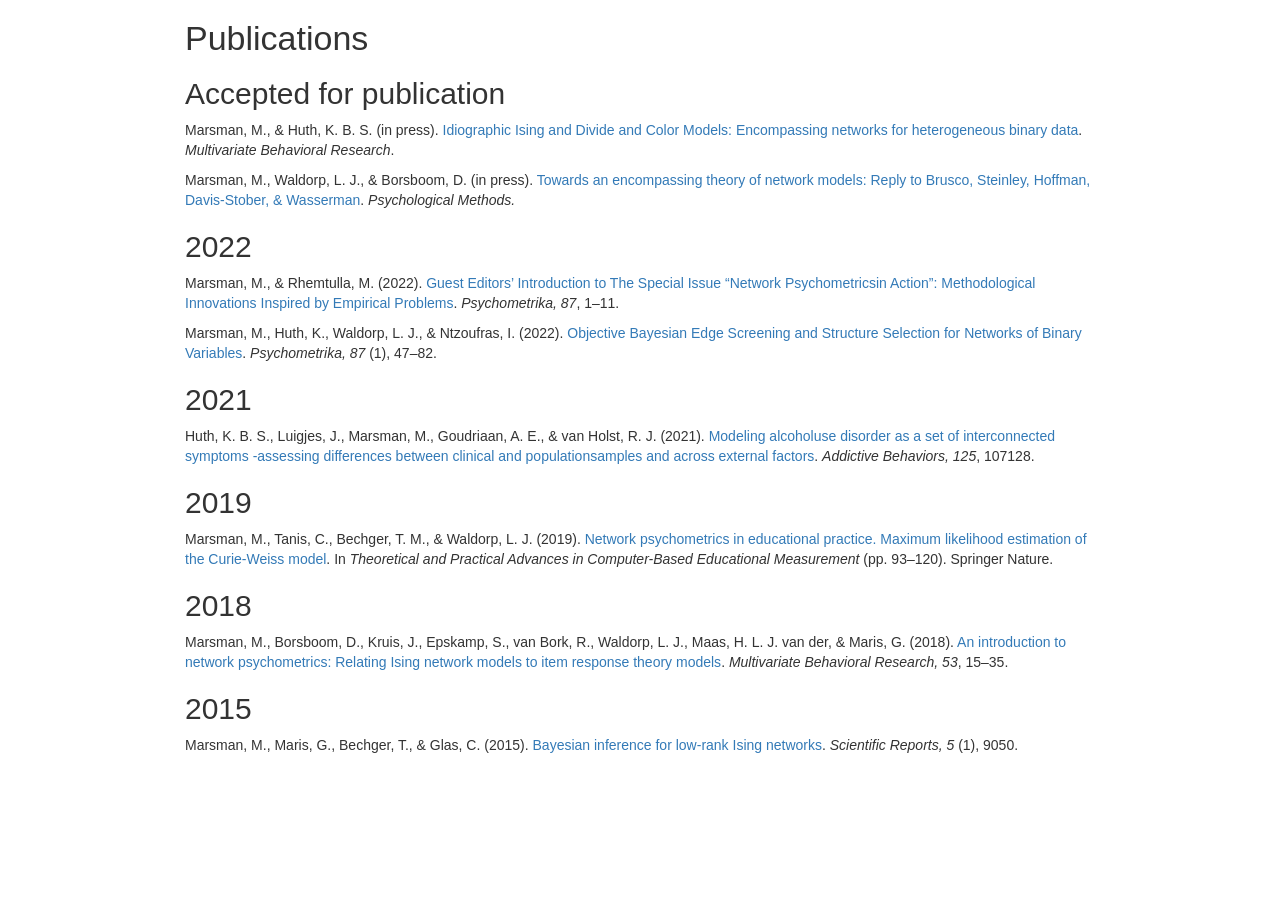
==== commit 3f5254d5: "try: remove filter in publications" ====
--- a/content/publication/_index.html
+++ b/content/publication/_index.html
@@ -11,7 +11,7 @@
 
 
 
-<title>Publications</title>
+<title>_index</title>
 
 <script>// Pandoc 2.9 adds attributes on both header and div. We remove the former (to
 // be compatible with the behavior of Pandoc < 2.8).
@@ -354,13 +354,14 @@
 
 
 
-<h1 class="title toc-ignore">Publications</h1>
-
-</div>
-
-
-<div id="accepted-for-publication" class="section level1">
-<h1>Accepted for publication</h1>
+
+</div>
+
+
+<div id="publications" class="section level1">
+<h1>Publications</h1>
+<div id="accepted-for-publication" class="section level2">
+<h2>Accepted for publication</h2>
 <p>Marsman, M., &amp; Huth, K. B. S. (in press). <a href="https://doi.org/10.31234/osf.io/h3ka5">Idiographic Ising and
 Divide and Color Models: Encompassing networks for heterogeneous binary
 data</a>. <em>Multivariate Behavioral Research</em>.</p>
@@ -368,8 +369,8 @@
 theory of network models: Reply to Brusco, Steinley, Hoffman,
 Davis-Stober, &amp; Wasserman</a>. <em>Psychological Methods.</em></p>
 </div>
-<div id="section" class="section level1">
-<h1>2022</h1>
+<div id="section" class="section level2">
+<h2>2022</h2>
 <p>Marsman, M., &amp; Rhemtulla, M. (2022). <a href="https://doi.org/10.1007/s11336-022-09861-x">Guest Editors’
 Introduction to The Special Issue “Network Psychometricsin Action”:
 Methodological Innovations Inspired by Empirical Problems</a>.
@@ -378,16 +379,16 @@
 Edge Screening and Structure Selection for Networks of Binary
 Variables</a>. <em>Psychometrika, 87</em> (1), 47–82.</p>
 </div>
-<div id="section-1" class="section level1">
-<h1>2021</h1>
+<div id="section-1" class="section level2">
+<h2>2021</h2>
 <p>Huth, K. B. S., Luigjes, J., Marsman, M., Goudriaan, A. E., &amp; van
 Holst, R. J. (2021). <a href="https://doi.org/10.1016/j.addbeh.2021.107128">Modeling alcoholuse
 disorder as a set of interconnected symptoms -assessing differences
 between clinical and populationsamples and across external factors</a>.
 <em>Addictive Behaviors, 125</em>, 107128.</p>
 </div>
-<div id="section-2" class="section level1">
-<h1>2019</h1>
+<div id="section-2" class="section level2">
+<h2>2019</h2>
 <p>Marsman, M., Tanis, C., Bechger, T. M., &amp; Waldorp, L. J. (2019).
 <a href="https://link.springer.com/chapter/10.1007/978-3-030-18480-3_5">Network
 psychometrics in educational practice. Maximum likelihood estimation of
@@ -395,18 +396,19 @@
 Computer-Based Educational Measurement</em> (pp. 93–120). Springer
 Nature.</p>
 </div>
-<div id="section-3" class="section level1">
-<h1>2018</h1>
+<div id="section-3" class="section level2">
+<h2>2018</h2>
 <p>Marsman, M., Borsboom, D., Kruis, J., Epskamp, S., van Bork, R.,
 Waldorp, L. J., Maas, H. L. J. van der, &amp; Maris, G. (2018). <a href="https://doi.org/10.1080/00273171.2017.1379379">An introduction to
 network psychometrics: Relating Ising network models to item response
 theory models</a>. <em>Multivariate Behavioral Research, 53</em>,
 15–35.</p>
 </div>
-<div id="section-4" class="section level1">
-<h1>2015</h1>
+<div id="section-4" class="section level2">
+<h2>2015</h2>
 <p>Marsman, M., Maris, G., Bechger, T., &amp; Glas, C. (2015). <a href="https://doi.org/10.1038/srep09050">Bayesian inference for low-rank
 Ising networks</a>. <em>Scientific Reports, 5</em> (1), 9050.</p>
+</div>
 </div>
 
 
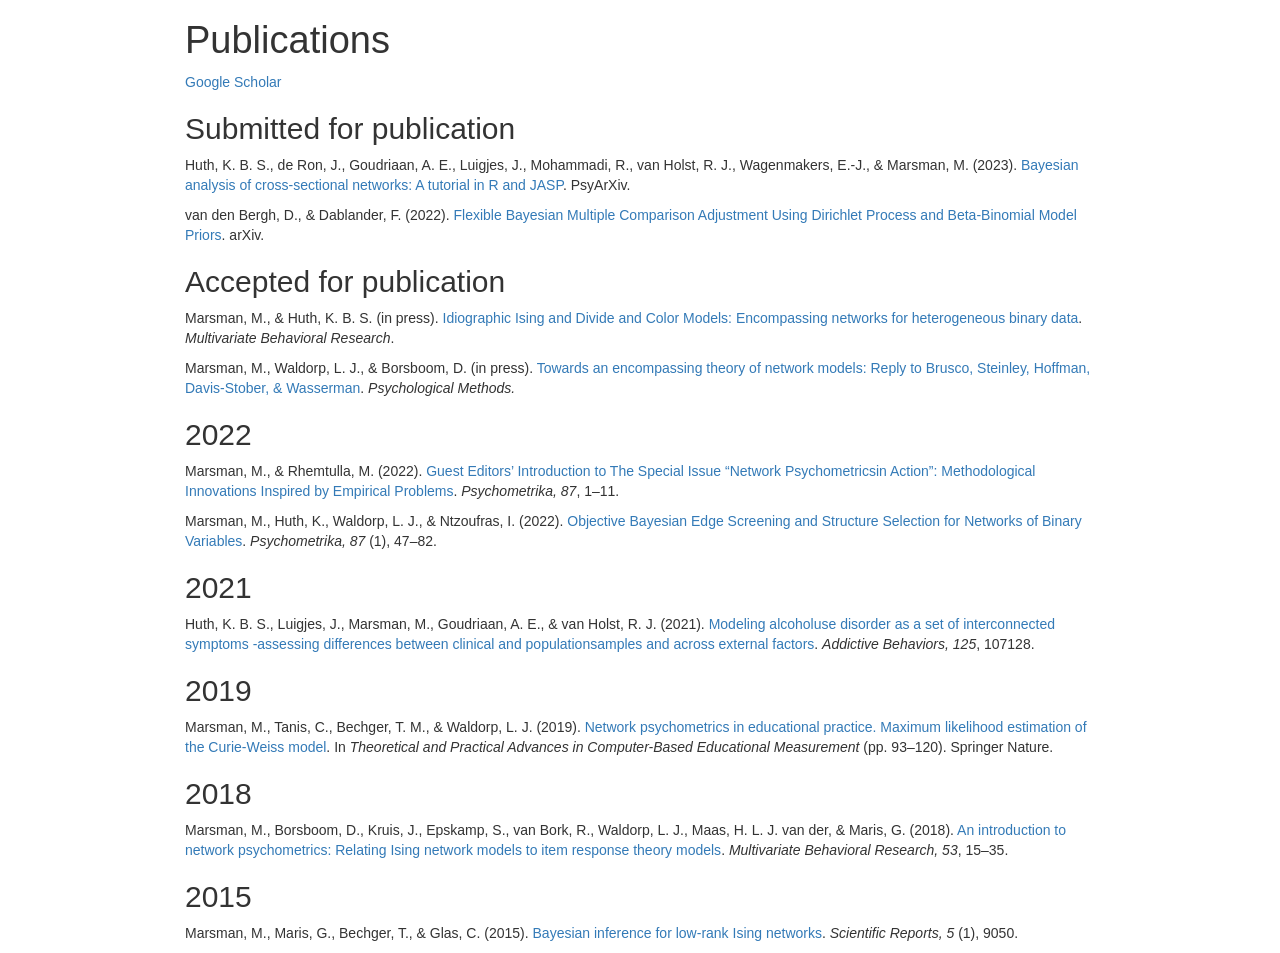
==== commit a0682899: "included a tab for the re-analysis project" ====
--- a/content/publication/_index.html
+++ b/content/publication/_index.html
@@ -11,7 +11,7 @@
 
 
 
-<title>_index</title>
+<title>Publications</title>
 
 <script>// Pandoc 2.9 adds attributes on both header and div. We remove the former (to
 // be compatible with the behavior of Pandoc < 2.8).
@@ -354,12 +354,22 @@
 
 
 
-
-</div>
-
-
-<div id="publications" class="section level1">
-<h1>Publications</h1>
+<h1 class="title toc-ignore">Publications</h1>
+
+</div>
+
+
+<p><a href="https://scholar.google.com/citations?hl=en&amp;user=dQZr3gcAAAAJ">Google
+Scholar</a></p>
+<div id="submitted-for-publication" class="section level2">
+<h2>Submitted for publication</h2>
+<p>Huth, K. B. S., de Ron, J., Goudriaan, A. E., Luigjes, J., Mohammadi,
+R., van Holst, R. J., Wagenmakers, E.-J., &amp; Marsman, M. (2023). <a href="10.31234/osf.io/ub5tc">Bayesian analysis of cross-sectional
+networks: A tutorial in R and JASP</a>. PsyArXiv.</p>
+<p>van den Bergh, D., &amp; Dablander, F. (2022). <a href="https://arxiv.org/abs/2208.07086">Flexible Bayesian Multiple
+Comparison Adjustment Using Dirichlet Process and Beta-Binomial Model
+Priors</a>. arXiv.</p>
+</div>
 <div id="accepted-for-publication" class="section level2">
 <h2>Accepted for publication</h2>
 <p>Marsman, M., &amp; Huth, K. B. S. (in press). <a href="https://doi.org/10.31234/osf.io/h3ka5">Idiographic Ising and
@@ -409,7 +419,6 @@
 <p>Marsman, M., Maris, G., Bechger, T., &amp; Glas, C. (2015). <a href="https://doi.org/10.1038/srep09050">Bayesian inference for low-rank
 Ising networks</a>. <em>Scientific Reports, 5</em> (1), 9050.</p>
 </div>
-</div>
 
 
 
